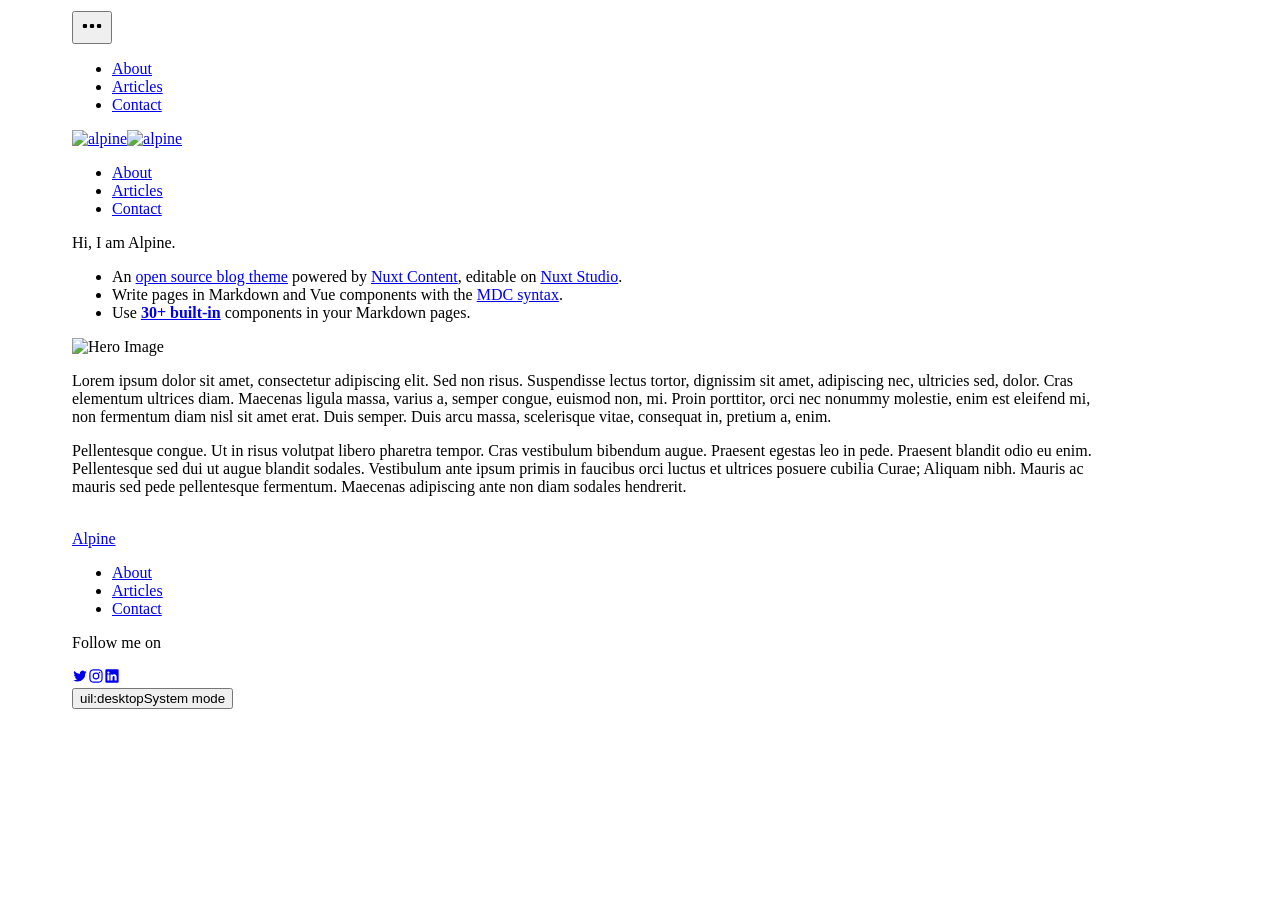
==== index.html @ 595b664c "Deploying to gh-pages from @ NYT92/nyt92-blog@f81ff44492c9b0be1304a01fb193e4f6da4c3425 🚀" ====
<!DOCTYPE html>
<html lang="en">
<head><meta charset="utf-8">
<title>Alpine</title>
<meta name="viewport" content="width=device-width, initial-scale=1">
<meta name="twitter:card" content="summary_large_image">
<meta property="og:image" content="/social-card-preview.png">
<meta property="og:image:width" content="400">
<meta property="og:image:height" content="300">
<meta property="og:image:alt" content="An image showcasing my project.">
<meta property="og:title" content="Alpine">
<meta name="description" content="An open source blog theme powered by Nuxt.">
<meta property="og:description" content="An open source blog theme powered by Nuxt."><link rel="preload" as="fetch" crossorigin="anonymous" href="/_payload.json"><style id="pinceau-theme">@media { :root {--pinceau-mq: initial; --alpine-readableLine: 68ch;--alpine-backdrop-backgroundColor: #f4f4f5b3;--prose-code-inline-padding: 0.2rem 0.375rem 0.2rem 0.375rem;--prose-code-block-backdropFilter: contrast(1);--prose-code-block-border-style: solid;--prose-code-block-border-width: 1px;--prose-tbody-tr-borderBottom-style: dashed;--prose-tbody-tr-borderBottom-width: 1px;--prose-th-textAlign: inherit;--prose-thead-borderBottom-style: solid;--prose-thead-borderBottom-width: 1px;--prose-thead-border-style: solid;--prose-thead-border-width: 0px;--prose-table-textAlign: start;--prose-hr-width: 1px;--prose-hr-style: solid;--prose-li-listStylePosition: outside;--prose-ol-li-markerColor: currentColor;--prose-ol-paddingInlineStart: 21px;--prose-ol-listStyleType: decimal;--prose-ul-li-markerColor: currentColor;--prose-ul-paddingInlineStart: 21px;--prose-ul-listStyleType: disc;--prose-blockquote-border-style: solid;--prose-blockquote-border-width: 4px;--prose-blockquote-quotes: '201C' '201D' '2018' '2019';--prose-blockquote-paddingInlineStart: 24px;--prose-a-code-color-hover: currentColor;--prose-a-code-color-static: currentColor;--prose-a-hasCode-borderBottom: none;--prose-a-border-distance: 2px;--prose-a-border-color-hover: currentColor;--prose-a-border-color-static: currentColor;--prose-a-border-style-hover: solid;--prose-a-border-style-static: dashed;--prose-a-border-width: 1px;--prose-a-color-static: inherit;--prose-a-textDecoration: none;--prose-h6-margin: 3rem 0 2rem;--prose-h5-margin: 3rem 0 2rem;--prose-h4-margin: 3rem 0 2rem;--prose-h3-margin: 3rem 0 2rem;--prose-h2-margin: 3rem 0 2rem;--prose-h1-margin: 0 0 2rem;--prose-p-fontSize: 18px;--typography-lead-loose: 2;--typography-lead-relaxed: 1.625;--typography-lead-normal: 1.5;--typography-lead-snug: 1.375;--typography-lead-tight: 1.25;--typography-lead-none: 1;--typography-lead-10: 2.5rem;--typography-lead-9: 2.25rem;--typography-lead-8: 2rem;--typography-lead-7: 1.75rem;--typography-lead-6: 1.5rem;--typography-lead-5: 1.25rem;--typography-lead-4: 1rem;--typography-lead-3: .75rem;--typography-lead-2: .5rem;--typography-lead-1: .025rem;--typography-fontWeight-black: 900;--typography-fontWeight-extrabold: 800;--typography-fontWeight-bold: 700;--typography-fontWeight-semibold: 600;--typography-fontWeight-medium: 500;--typography-fontWeight-normal: 400;--typography-fontWeight-light: 300;--typography-fontWeight-extralight: 200;--typography-fontWeight-thin: 100;--typography-fontSize-9xl: 128px;--typography-fontSize-8xl: 96px;--typography-fontSize-7xl: 72px;--typography-fontSize-6xl: 60px;--typography-fontSize-5xl: 48px;--typography-fontSize-4xl: 36px;--typography-fontSize-3xl: 30px;--typography-fontSize-2xl: 24px;--typography-fontSize-xl: 20px;--typography-fontSize-lg: 18px;--typography-fontSize-base: 16px;--typography-fontSize-sm: 14px;--typography-fontSize-xs: 12px;--typography-letterSpacing-wide: 0.025em;--typography-letterSpacing-tight: -0.025em;--typography-verticalMargin-base: 24px;--typography-verticalMargin-sm: 16px;--elements-border-secondary-hover: [object Object];--elements-backdrop-background: #fffc;--elements-backdrop-filter: saturate(200%) blur(20px);--elements-container-maxWidth: 64rem;--lead-loose: 2;--lead-relaxed: 1.625;--lead-normal: 1.5;--lead-snug: 1.375;--lead-tight: 1.25;--lead-none: 1;--lead-10: 2.5rem;--lead-9: 2.25rem;--lead-8: 2rem;--lead-7: 1.75rem;--lead-6: 1.5rem;--lead-5: 1.25rem;--lead-4: 1rem;--lead-3: .75rem;--lead-2: .5rem;--lead-1: .025rem;--letterSpacing-widest: 0.1em;--letterSpacing-wider: 0.05em;--letterSpacing-wide: 0.025em;--letterSpacing-normal: 0em;--letterSpacing-tight: -0.025em;--letterSpacing-tighter: -0.05em;--fontSize-9xl: 8rem;--fontSize-8xl: 6rem;--fontSize-7xl: 4.5rem;--fontSize-6xl: 3.75rem;--fontSize-5xl: 3rem;--fontSize-4xl: 2.25rem;--fontSize-3xl: 1.875rem;--fontSize-2xl: 1.5rem;--fontSize-xl: 1.25rem;--fontSize-lg: 1.125rem;--fontSize-base: 1rem;--fontSize-sm: 0.875rem;--fontSize-xs: 0.75rem;--fontWeight-black: 900;--fontWeight-extrabold: 800;--fontWeight-bold: 700;--fontWeight-semibold: 600;--fontWeight-medium: 500;--fontWeight-normal: 400;--fontWeight-light: 300;--fontWeight-extralight: 200;--fontWeight-thin: 100;--font-mono: ui-monospace, SFMono-Regular, Menlo, Monaco, Consolas, Liberation Mono, Courier New, monospace;--font-serif: ui-serif, Georgia, Cambria, Times New Roman, Times, serif;--font-sans: ui-sans-serif, system-ui, -apple-system, BlinkMacSystemFont, Segoe UI, Roboto, Helvetica Neue, Arial, Noto Sans, sans-serif, Apple Color Emoji, Segoe UI Emoji, Segoe UI Symbol, Noto Color Emoji;--opacity-total: 1;--opacity-high: 0.8;--opacity-medium: 0.5;--opacity-soft: 0.3;--opacity-light: 0.15;--opacity-bright: 0.1;--opacity-noOpacity: 0;--borderWidth-lg: 3px;--borderWidth-md: 2px;--borderWidth-sm: 1px;--borderWidth-noBorder: 0;--space-rem-875: 0.875rem;--space-rem-625: 0.625rem;--space-rem-375: 0.375rem;--space-rem-125: 0.125rem;--space-px: 1px;--space-128: 32rem;--space-96: 24rem;--space-80: 20rem;--space-72: 18rem;--space-64: 16rem;--space-60: 15rem;--space-56: 14rem;--space-52: 13rem;--space-48: 12rem;--space-44: 11rem;--space-40: 10rem;--space-36: 9rem;--space-32: 8rem;--space-28: 7rem;--space-24: 6rem;--space-20: 5rem;--space-16: 4rem;--space-14: 3.5rem;--space-12: 3rem;--space-11: 2.75rem;--space-10: 2.5rem;--space-9: 2.25rem;--space-8: 2rem;--space-7: 1.75rem;--space-6: 1.5rem;--space-5: 1.25rem;--space-4: 1rem;--space-3: 0.75rem;--space-2: 0.5rem;--space-1: 0.25rem;--space-0: 0px;--size-full: 100%;--size-7xl: 80rem;--size-6xl: 72rem;--size-5xl: 64rem;--size-4xl: 56rem;--size-3xl: 48rem;--size-2xl: 42rem;--size-xl: 36rem;--size-lg: 32rem;--size-md: 28rem;--size-sm: 24rem;--size-xs: 20rem;--size-200: 200px;--size-104: 104px;--size-80: 80px;--size-64: 64px;--size-56: 56px;--size-48: 48px;--size-40: 40px;--size-32: 32px;--size-24: 24px;--size-20: 20px;--size-16: 16px;--size-12: 12px;--size-8: 8px;--size-6: 6px;--size-4: 4px;--size-2: 2px;--size-0: 0px;--radii-full: 9999px;--radii-3xl: 1.75rem;--radii-2xl: 1.5rem;--radii-xl: 1rem;--radii-lg: 0.75rem;--radii-md: 0.5rem;--radii-sm: 0.375rem;--radii-xs: 0.25rem;--radii-2xs: 0.125rem;--radii-none: 0px;--shadow-none: 0px 0px 0px 0px transparent;--shadow-lg: 0px 10px 15px -3px #000000, 0px 4px 6px -4px #000000;--shadow-md: 0px 4px 6px -1px #000000, 0px 2px 4px -2px #000000;--shadow-sm: 0px 1px 3px 0px #000000, 0px 1px 2px -1px #000000;--shadow-xs: 0px 1px 2px 0px #000000;--height-screen: 100vh;--width-screen: 100vw;--color-primary-900: #002e38;--color-primary-800: #005c70;--color-primary-700: #008aa9;--color-primary-600: #00b9e1;--color-primary-500: #1ad6ff;--color-primary-400: #40ddff;--color-primary-300: #66e4ff;--color-primary-200: #8deaff;--color-primary-100: #b3f1ff;--color-primary-50: #d9f8ff;--color-ruby-900: #380011;--color-ruby-800: #700021;--color-ruby-700: #a90032;--color-ruby-600: #e10043;--color-ruby-500: #ff1a5e;--color-ruby-400: #ff4079;--color-ruby-300: #ff6694;--color-ruby-200: #ff8dae;--color-ruby-100: #ffb3c9;--color-ruby-50: #ffd9e4;--color-pink-900: #380025;--color-pink-800: #70004b;--color-pink-700: #a90070;--color-pink-600: #e10095;--color-pink-500: #ff1ab2;--color-pink-400: #ff40bf;--color-pink-300: #ff66cc;--color-pink-200: #ff8dd8;--color-pink-100: #ffb3e5;--color-pink-50: #ffd9f2;--color-purple-900: #190038;--color-purple-800: #330070;--color-purple-700: #4c00a9;--color-purple-600: #6500e1;--color-purple-500: #811aff;--color-purple-400: #9640ff;--color-purple-300: #ab66ff;--color-purple-200: #c08dff;--color-purple-100: #d5b3ff;--color-purple-50: #ead9ff;--color-royalblue-900: #0b0531;--color-royalblue-800: #160a62;--color-royalblue-700: #211093;--color-royalblue-600: #2c15c4;--color-royalblue-500: #4127e8;--color-royalblue-400: #614bec;--color-royalblue-300: #806ff0;--color-royalblue-200: #a093f3;--color-royalblue-100: #c0b7f7;--color-royalblue-50: #dfdbfb;--color-indigoblue-900: #001238;--color-indigoblue-800: #002370;--color-indigoblue-700: #0035a9;--color-indigoblue-600: #0047e1;--color-indigoblue-500: #1a62ff;--color-indigoblue-400: #407cff;--color-indigoblue-300: #6696ff;--color-indigoblue-200: #8db0ff;--color-indigoblue-100: #b3cbff;--color-indigoblue-50: #d9e5ff;--color-blue-900: #002438;--color-blue-800: #004870;--color-blue-700: #006ca9;--color-blue-600: #0090e1;--color-blue-500: #1aadff;--color-blue-400: #40bbff;--color-blue-300: #66c8ff;--color-blue-200: #8dd6ff;--color-blue-100: #b3e4ff;--color-blue-50: #d9f1ff;--color-lightblue-900: #002e38;--color-lightblue-800: #005c70;--color-lightblue-700: #008aa9;--color-lightblue-600: #00b9e1;--color-lightblue-500: #1ad6ff;--color-lightblue-400: #40ddff;--color-lightblue-300: #66e4ff;--color-lightblue-200: #8deaff;--color-lightblue-100: #b3f1ff;--color-lightblue-50: #d9f8ff;--color-teal-900: #062a28;--color-teal-800: #0b544f;--color-teal-700: #117d77;--color-teal-600: #16a79e;--color-teal-500: #1cd1c6;--color-teal-400: #36e4da;--color-teal-300: #5fe9e1;--color-teal-200: #87efe9;--color-teal-100: #aff4f0;--color-teal-50: #d7faf8;--color-pear-900: #2a2b09;--color-pear-800: #545512;--color-pear-700: #7e801b;--color-pear-600: #a8aa24;--color-pear-500: #d0d32f;--color-pear-400: #d8da52;--color-pear-300: #e0e274;--color-pear-200: #e8e997;--color-pear-100: #eff0ba;--color-pear-50: #f7f8dc;--color-red-900: #380300;--color-red-800: #700700;--color-red-700: #a90a00;--color-red-600: #e10e00;--color-red-500: #ff281a;--color-red-400: #ff4c40;--color-red-300: #ff7066;--color-red-200: #ff948d;--color-red-100: #ffb7b3;--color-red-50: #ffdbd9;--color-orange-900: #381800;--color-orange-800: #702f00;--color-orange-700: #a94700;--color-orange-600: #e15e00;--color-orange-500: #ff7a1a;--color-orange-400: #ff9040;--color-orange-300: #ffa666;--color-orange-200: #ffbd8d;--color-orange-100: #ffd3b3;--color-orange-50: #ffe9d9;--color-yellow-900: #362b03;--color-yellow-800: #6d5605;--color-yellow-700: #a38108;--color-yellow-600: #daac0a;--color-yellow-500: #f5c828;--color-yellow-400: #f7d14c;--color-yellow-300: #f8da70;--color-yellow-200: #fae393;--color-yellow-100: #fcedb7;--color-yellow-50: #fdf6db;--color-green-900: #003f25;--color-green-800: #005e38;--color-green-700: #007e4a;--color-green-600: #009d5d;--color-green-500: #00bd6f;--color-green-400: #00dc82;--color-green-300: #30ffaa;--color-green-200: #83ffcc;--color-green-100: #acffdd;--color-green-50: #d6ffee;--color-gray-900: #18181B;--color-gray-800: #27272A;--color-gray-700: #3f3f46;--color-gray-600: #52525B;--color-gray-500: #71717A;--color-gray-400: #a1a1aa;--color-gray-300: #D4d4d8;--color-gray-200: #e4e4e7;--color-gray-100: #f4f4f5;--color-gray-50: #fafafa;--color-black: #0c0c0d;--color-white: #FFFFFF;--media-portrait: only screen and (orientation: portrait);--media-landscape: only screen and (orientation: landscape);--media-rm: (prefers-reduced-motion: reduce);--media-2xl: (min-width: 1536px);--media-xl: (min-width: 1280px);--media-lg: (min-width: 1024px);--media-md: (min-width: 768px);--media-sm: (min-width: 640px);--media-xs: (min-width: 475px);--alpine-body-color: var(--color-gray-800);--alpine-body-backgroundColor: var(--color-white);--prose-code-inline-fontWeight: var(--typography-fontWeight-normal);--prose-code-inline-fontSize: var(--typography-fontSize-sm);--prose-code-inline-borderRadius: var(--radii-xs);--prose-code-block-pre-padding: var(--typography-verticalMargin-sm);--prose-code-block-margin: var(--typography-verticalMargin-base) 0;--prose-code-block-fontSize: var(--typography-fontSize-sm);--prose-tbody-code-inline-fontSize: var(--typography-fontSize-sm);--prose-tbody-td-padding: var(--typography-verticalMargin-sm);--prose-th-fontWeight: var(--typography-fontWeight-semibold);--prose-th-padding: 0 var(--typography-verticalMargin-sm) var(--typography-verticalMargin-sm) var(--typography-verticalMargin-sm);--prose-table-lineHeight: var(--typography-lead-6);--prose-table-fontSize: var(--typography-fontSize-sm);--prose-table-margin: var(--typography-verticalMargin-base) 0;--prose-hr-margin: var(--typography-verticalMargin-base) 0;--prose-li-margin: var(--typography-verticalMargin-sm) 0;--prose-ol-margin: var(--typography-verticalMargin-base) 0;--prose-ul-margin: var(--typography-verticalMargin-base) 0;--prose-blockquote-margin: var(--typography-verticalMargin-base) 0;--prose-a-code-border-style: var(--prose-a-border-style-static);--prose-a-code-border-width: var(--prose-a-border-width);--prose-a-fontWeight: var(--typography-fontWeight-medium);--prose-img-margin: var(--typography-verticalMargin-base) 0;--prose-strong-fontWeight: var(--typography-fontWeight-semibold);--prose-h6-iconSize: var(--typography-fontSize-base);--prose-h6-fontWeight: var(--typography-fontWeight-semibold);--prose-h6-lineHeight: var(--typography-lead-normal);--prose-h6-fontSize: var(--typography-fontSize-lg);--prose-h5-iconSize: var(--typography-fontSize-lg);--prose-h5-fontWeight: var(--typography-fontWeight-semibold);--prose-h5-lineHeight: var(--typography-lead-snug);--prose-h5-fontSize: var(--typography-fontSize-xl);--prose-h4-iconSize: var(--typography-fontSize-lg);--prose-h4-letterSpacing: var(--typography-letterSpacing-tight);--prose-h4-fontWeight: var(--typography-fontWeight-semibold);--prose-h4-lineHeight: var(--typography-lead-snug);--prose-h4-fontSize: var(--typography-fontSize-2xl);--prose-h3-iconSize: var(--typography-fontSize-xl);--prose-h3-letterSpacing: var(--typography-letterSpacing-tight);--prose-h3-fontWeight: var(--typography-fontWeight-semibold);--prose-h3-lineHeight: var(--typography-lead-snug);--prose-h3-fontSize: var(--typography-fontSize-3xl);--prose-h2-iconSize: var(--typography-fontSize-2xl);--prose-h2-letterSpacing: var(--typography-letterSpacing-tight);--prose-h2-fontWeight: var(--typography-fontWeight-semibold);--prose-h2-lineHeight: var(--typography-lead-tight);--prose-h2-fontSize: var(--typography-fontSize-4xl);--prose-h1-iconSize: var(--typography-fontSize-3xl);--prose-h1-letterSpacing: var(--typography-letterSpacing-tight);--prose-h1-fontWeight: var(--typography-fontWeight-bold);--prose-h1-lineHeight: var(--typography-lead-tight);--prose-h1-fontSize: var(--typography-fontSize-5xl);--prose-p-br-margin: var(--typography-verticalMargin-base) 0 0 0;--prose-p-margin: var(--typography-verticalMargin-base) 0;--prose-p-lineHeight: var(--typography-lead-normal);--typography-color-primary-900: var(--color-primary-900);--typography-color-primary-800: var(--color-primary-800);--typography-color-primary-700: var(--color-primary-700);--typography-color-primary-600: var(--color-primary-600);--typography-color-primary-500: var(--color-primary-500);--typography-color-primary-400: var(--color-primary-400);--typography-color-primary-300: var(--color-primary-300);--typography-color-primary-200: var(--color-primary-200);--typography-color-primary-100: var(--color-primary-100);--typography-color-primary-50: var(--color-primary-50);--typography-font-code: var(--font-mono);--typography-font-body: var(--font-sans);--typography-font-display: var(--font-sans);--typography-body-backgroundColor: var(--color-white);--typography-body-color: var(--color-black);--elements-state-danger-borderColor-secondary: var(--color-red-200);--elements-state-danger-borderColor-primary: var(--color-red-100);--elements-state-danger-backgroundColor-secondary: var(--color-red-100);--elements-state-danger-backgroundColor-primary: var(--color-red-50);--elements-state-danger-color-secondary: var(--color-red-600);--elements-state-danger-color-primary: var(--color-red-500);--elements-state-warning-borderColor-secondary: var(--color-yellow-200);--elements-state-warning-borderColor-primary: var(--color-yellow-100);--elements-state-warning-backgroundColor-secondary: var(--color-yellow-100);--elements-state-warning-backgroundColor-primary: var(--color-yellow-50);--elements-state-warning-color-secondary: var(--color-yellow-700);--elements-state-warning-color-primary: var(--color-yellow-600);--elements-state-success-borderColor-secondary: var(--color-green-200);--elements-state-success-borderColor-primary: var(--color-green-100);--elements-state-success-backgroundColor-secondary: var(--color-green-100);--elements-state-success-backgroundColor-primary: var(--color-green-50);--elements-state-success-color-secondary: var(--color-green-600);--elements-state-success-color-primary: var(--color-green-500);--elements-state-info-borderColor-secondary: var(--color-blue-200);--elements-state-info-borderColor-primary: var(--color-blue-100);--elements-state-info-backgroundColor-secondary: var(--color-blue-100);--elements-state-info-backgroundColor-primary: var(--color-blue-50);--elements-state-info-color-secondary: var(--color-blue-600);--elements-state-info-color-primary: var(--color-blue-500);--elements-state-primary-borderColor-secondary: var(--color-primary-200);--elements-state-primary-borderColor-primary: var(--color-primary-100);--elements-state-primary-backgroundColor-secondary: var(--color-primary-100);--elements-state-primary-backgroundColor-primary: var(--color-primary-50);--elements-state-primary-color-secondary: var(--color-primary-700);--elements-state-primary-color-primary: var(--color-primary-600);--elements-surface-secondary-backgroundColor: var(--color-gray-200);--elements-surface-primary-backgroundColor: var(--color-gray-100);--elements-surface-background-base: var(--color-gray-100);--elements-border-secondary-static: var(--color-gray-200);--elements-border-primary-hover: var(--color-gray-200);--elements-border-primary-static: var(--color-gray-100);--elements-container-padding-md: var(--space-16);--elements-container-padding-sm: var(--space-12);--elements-container-padding-xs: var(--space-8);--elements-container-padding-mobile: var(--space-6);--elements-text-secondary-color-hover: var(--color-gray-700);--elements-text-secondary-color-static: var(--color-gray-500);--elements-text-primary-color-static: var(--color-gray-900);--text-6xl-lineHeight: var(--lead-none);--text-6xl-fontSize: var(--fontSize-6xl);--text-5xl-lineHeight: var(--lead-none);--text-5xl-fontSize: var(--fontSize-5xl);--text-4xl-lineHeight: var(--lead-10);--text-4xl-fontSize: var(--fontSize-4xl);--text-3xl-lineHeight: var(--lead-9);--text-3xl-fontSize: var(--fontSize-3xl);--text-2xl-lineHeight: var(--lead-8);--text-2xl-fontSize: var(--fontSize-2xl);--text-xl-lineHeight: var(--lead-7);--text-xl-fontSize: var(--fontSize-xl);--text-lg-lineHeight: var(--lead-7);--text-lg-fontSize: var(--fontSize-lg);--text-base-lineHeight: var(--lead-6);--text-base-fontSize: var(--fontSize-base);--text-sm-lineHeight: var(--lead-5);--text-sm-fontSize: var(--fontSize-sm);--text-xs-lineHeight: var(--lead-4);--text-xs-fontSize: var(--fontSize-xs);--shadow-2xl: 0px 25px 50px -12px var(--color-gray-900);--shadow-xl: 0px 20px 25px -5px var(--color-gray-400), 0px 8px 10px -6px #000000;--color-secondary-900: var(--color-gray-900);--color-secondary-800: var(--color-gray-800);--color-secondary-700: var(--color-gray-700);--color-secondary-600: var(--color-gray-600);--color-secondary-500: var(--color-gray-500);--color-secondary-400: var(--color-gray-400);--color-secondary-300: var(--color-gray-300);--color-secondary-200: var(--color-gray-200);--color-secondary-100: var(--color-gray-100);--color-secondary-50: var(--color-gray-50);--prose-a-code-background-hover: var(--typography-color-primary-50);--prose-a-code-border-color-hover: var(--typography-color-primary-500);--prose-a-color-hover: var(--typography-color-primary-500);--typography-color-secondary-900: var(--color-secondary-900);--typography-color-secondary-800: var(--color-secondary-800);--typography-color-secondary-700: var(--color-secondary-700);--typography-color-secondary-600: var(--color-secondary-600);--typography-color-secondary-500: var(--color-secondary-500);--typography-color-secondary-400: var(--color-secondary-400);--typography-color-secondary-300: var(--color-secondary-300);--typography-color-secondary-200: var(--color-secondary-200);--typography-color-secondary-100: var(--color-secondary-100);--typography-color-secondary-50: var(--color-secondary-50);--prose-code-inline-backgroundColor: var(--typography-color-secondary-100);--prose-code-inline-color: var(--typography-color-secondary-700);--prose-code-block-backgroundColor: var(--typography-color-secondary-100);--prose-code-block-color: var(--typography-color-secondary-700);--prose-code-block-border-color: var(--typography-color-secondary-200);--prose-tbody-tr-borderBottom-color: var(--typography-color-secondary-200);--prose-th-color: var(--typography-color-secondary-600);--prose-thead-borderBottom-color: var(--typography-color-secondary-200);--prose-thead-border-color: var(--typography-color-secondary-300);--prose-hr-color: var(--typography-color-secondary-200);--prose-blockquote-border-color: var(--typography-color-secondary-200);--prose-blockquote-color: var(--typography-color-secondary-500);--prose-a-code-border-color-static: var(--typography-color-secondary-400); } }@media { :root.dark {--pinceau-mq: dark; --alpine-backdrop-backgroundColor: #18181bb3;--prose-code-block-backdropFilter: contrast(1);--prose-ol-li-markerColor: currentColor;--prose-ul-li-markerColor: currentColor;--prose-a-code-color-hover: currentColor;--prose-a-code-color-static: currentColor;--prose-a-border-color-hover: currentColor;--prose-a-border-color-static: currentColor;--prose-a-color-static: inherit;--elements-backdrop-background: #0c0d0ccc;--alpine-body-color: var(--color-gray-200);--alpine-body-backgroundColor: var(--color-black);--typography-body-backgroundColor: var(--color-black);--typography-body-color: var(--color-white);--elements-state-danger-borderColor-secondary: var(--color-red-700);--elements-state-danger-borderColor-primary: var(--color-red-800);--elements-state-danger-backgroundColor-secondary: var(--color-red-800);--elements-state-danger-backgroundColor-primary: var(--color-red-900);--elements-state-danger-color-secondary: var(--color-red-200);--elements-state-danger-color-primary: var(--color-red-300);--elements-state-warning-borderColor-secondary: var(--color-yellow-700);--elements-state-warning-borderColor-primary: var(--color-yellow-800);--elements-state-warning-backgroundColor-secondary: var(--color-yellow-800);--elements-state-warning-backgroundColor-primary: var(--color-yellow-900);--elements-state-warning-color-secondary: var(--color-yellow-200);--elements-state-warning-color-primary: var(--color-yellow-400);--elements-state-success-borderColor-secondary: var(--color-green-700);--elements-state-success-borderColor-primary: var(--color-green-800);--elements-state-success-backgroundColor-secondary: var(--color-green-800);--elements-state-success-backgroundColor-primary: var(--color-green-900);--elements-state-success-color-secondary: var(--color-green-200);--elements-state-success-color-primary: var(--color-green-400);--elements-state-info-borderColor-secondary: var(--color-blue-700);--elements-state-info-borderColor-primary: var(--color-blue-800);--elements-state-info-backgroundColor-secondary: var(--color-blue-800);--elements-state-info-backgroundColor-primary: var(--color-blue-900);--elements-state-info-color-secondary: var(--color-blue-200);--elements-state-info-color-primary: var(--color-blue-400);--elements-state-primary-borderColor-secondary: var(--color-primary-700);--elements-state-primary-borderColor-primary: var(--color-primary-800);--elements-state-primary-backgroundColor-secondary: var(--color-primary-800);--elements-state-primary-backgroundColor-primary: var(--color-primary-900);--elements-state-primary-color-secondary: var(--color-primary-200);--elements-state-primary-color-primary: var(--color-primary-400);--elements-surface-secondary-backgroundColor: var(--color-gray-800);--elements-surface-primary-backgroundColor: var(--color-gray-900);--elements-surface-background-base: var(--color-gray-900);--elements-border-secondary-static: var(--color-gray-800);--elements-border-primary-hover: var(--color-gray-800);--elements-border-primary-static: var(--color-gray-900);--elements-text-secondary-color-hover: var(--color-gray-200);--elements-text-secondary-color-static: var(--color-gray-400);--elements-text-primary-color-static: var(--color-gray-50);--prose-a-code-background-hover: var(--typography-color-primary-900);--prose-a-code-border-color-hover: var(--typography-color-primary-600);--prose-a-color-hover: var(--typography-color-primary-400);--prose-code-inline-backgroundColor: var(--typography-color-secondary-800);--prose-code-inline-color: var(--typography-color-secondary-200);--prose-code-block-backgroundColor: var(--typography-color-secondary-900);--prose-code-block-color: var(--typography-color-secondary-200);--prose-code-block-border-color: var(--typography-color-secondary-800);--prose-tbody-tr-borderBottom-color: var(--typography-color-secondary-800);--prose-th-color: var(--typography-color-secondary-400);--prose-thead-borderBottom-color: var(--typography-color-secondary-800);--prose-thead-border-color: var(--typography-color-secondary-600);--prose-hr-color: var(--typography-color-secondary-800);--prose-blockquote-border-color: var(--typography-color-secondary-700);--prose-blockquote-color: var(--typography-color-secondary-400);--prose-a-code-border-color-static: var(--typography-color-secondary-600); } }</style><style id="pinceau-runtime-hydratable">@media{.phy[--]{--puid:W8itiB-v;}.pv-jEZZXG{max-width:var(--elements-container-maxWidth);padding-left:var(--elements-container-padding-mobile);padding-right:var(--elements-container-padding-mobile);}@media (min-width: 475px){.pv-jEZZXG{padding-left:var(--elements-container-padding-xs);padding-right:var(--elements-container-padding-xs);}}@media (min-width: 640px){.pv-jEZZXG{padding-left:var(--elements-container-padding-sm);padding-right:var(--elements-container-padding-sm);}}@media (min-width: 768px){.pv-jEZZXG{padding-left:var(--elements-container-padding-md);padding-right:var(--elements-container-padding-md);}}} @media{.phy[--]{--puid:Tsmuzx-c;}.pc-Tsmuzx[data-v-44329c9f]{---6-li-cols:2;}} </style><link rel="modulepreload" as="script" crossorigin href="/_nuxt/entry.087acca2.js"><link rel="preload" as="style" href="/_nuxt/entry.2b709d1c.css"><link rel="modulepreload" as="script" crossorigin href="/_nuxt/NuxtImg.f93beaf5.js"><link rel="modulepreload" as="script" crossorigin href="/_nuxt/document-driven.d41f32f4.js"><link rel="modulepreload" as="script" crossorigin href="/_nuxt/DocumentDrivenEmpty.b164e265.js"><link rel="modulepreload" as="script" crossorigin href="/_nuxt/ContentRenderer.288f48d2.js"><link rel="modulepreload" as="script" crossorigin href="/_nuxt/ContentRendererMarkdown.8aadd7ac.js"><link rel="modulepreload" as="script" crossorigin href="/_nuxt/DocumentDrivenNotFound.c9d8acd5.js"><link rel="preload" as="style" href="/_nuxt/DocumentDrivenNotFound.aa939160.css"><link rel="modulepreload" as="script" crossorigin href="/_nuxt/default.3edde738.js"><link rel="modulepreload" as="script" crossorigin href="/_nuxt/Hero.7a0625b3.js"><link rel="preload" as="style" href="/_nuxt/Hero.40fe82b2.css"><link rel="modulepreload" as="script" crossorigin href="/_nuxt/ContentSlot.5071f92e.js"><link rel="modulepreload" as="script" crossorigin href="/_nuxt/ProseUl.d692030c.js"><link rel="preload" as="style" href="/_nuxt/ProseUl.0edd7272.css"><link rel="modulepreload" as="script" crossorigin href="/_nuxt/ProseLi.8dd91af7.js"><link rel="preload" as="style" href="/_nuxt/ProseLi.a0b5f8a8.css"><link rel="modulepreload" as="script" crossorigin href="/_nuxt/ProseA.49a6e621.js"><link rel="preload" as="style" href="/_nuxt/ProseA.baee409d.css"><link rel="modulepreload" as="script" crossorigin href="/_nuxt/ProseStrong.53a799e4.js"><link rel="preload" as="style" href="/_nuxt/ProseStrong.b01d4b3b.css"><link rel="modulepreload" as="script" crossorigin href="/_nuxt/ProseP.4b9d6e19.js"><link rel="preload" as="style" href="/_nuxt/ProseP.b99f89cd.css"><link rel="modulepreload" as="script" crossorigin href="/_nuxt/Gallery.ba845531.js"><link rel="preload" as="style" href="/_nuxt/Gallery.c50df0ef.css"><link rel="prefetch" as="style" href="/_nuxt/article.06aa1a19.css"><link rel="prefetch" as="script" crossorigin href="/_nuxt/article.9cc7c12f.js"><link rel="prefetch" as="script" crossorigin href="/_nuxt/date.824a539b.js"><link rel="prefetch" as="script" crossorigin href="/_nuxt/page.d63d601e.js"><link rel="prefetch" as="script" crossorigin href="/_nuxt/client-db.df5915a1.js"><link rel="prefetch" as="script" crossorigin href="/_nuxt/debug.daa4656d.js"><link rel="prefetch" as="style" href="/_nuxt/useStudio.a92b5f33.css"><link rel="prefetch" as="script" crossorigin href="/_nuxt/useStudio.a6c77cdc.js"><link rel="prefetch" as="script" crossorigin href="/_nuxt/asyncData.33a478d1.js"><link rel="prefetch" as="style" href="/_nuxt/error-404.7910d5ca.css"><link rel="prefetch" as="script" crossorigin href="/_nuxt/error-404.27f7be10.js"><link rel="prefetch" as="style" href="/_nuxt/error-500.1db01289.css"><link rel="prefetch" as="script" crossorigin href="/_nuxt/error-500.722c6f3b.js"><link rel="stylesheet" href="/_nuxt/entry.2b709d1c.css"><link rel="stylesheet" href="/_nuxt/DocumentDrivenNotFound.aa939160.css"><link rel="stylesheet" href="/_nuxt/Hero.40fe82b2.css"><link rel="stylesheet" href="/_nuxt/ProseUl.0edd7272.css"><link rel="stylesheet" href="/_nuxt/ProseLi.a0b5f8a8.css"><link rel="stylesheet" href="/_nuxt/ProseA.baee409d.css"><link rel="stylesheet" href="/_nuxt/ProseStrong.b01d4b3b.css"><link rel="stylesheet" href="/_nuxt/ProseP.b99f89cd.css"><link rel="stylesheet" href="/_nuxt/Gallery.c50df0ef.css"><script>"use strict";(()=>{const a=window,e=document.documentElement,m=["dark","light"],c=window.localStorage.getItem("nuxt-color-mode")||"system";let n=c==="system"?f():c;const l=e.getAttribute("data-color-mode-forced");l&&(n=l),i(n),a["__NUXT_COLOR_MODE__"]={preference:c,value:n,getColorScheme:f,addColorScheme:i,removeColorScheme:d};function i(o){const t=""+o+"",s="";e.classList?e.classList.add(t):e.className+=" "+t,s&&e.setAttribute("data-"+s,o)}function d(o){const t=""+o+"",s="";e.classList?e.classList.remove(t):e.className=e.className.replace(new RegExp(t,"g"),""),s&&e.removeAttribute("data-"+s)}function r(o){return a.matchMedia("(prefers-color-scheme"+o+")")}function f(){if(a.matchMedia&&r("").media!=="not all"){for(const o of m)if(r(":"+o).matches)return o}return"light"}})();
</script></head>
<body ><div id="__nuxt"><div class="container pv-jEZZXG pc-W8itiB app-layout" data-v-93c22c3b data-v-6d327d86><!--[--><div class="nuxt-progress" style="width:0%;height:3px;opacity:0;background-size:Infinity% auto;" data-v-93c22c3b></div><header class="right" data-v-93c22c3b data-v-ebfd1e7c><div class="menu" data-v-ebfd1e7c><button aria-label="Navigation Menu" data-v-ebfd1e7c><svg width="24" height="24" viewBox="0 0 68 68" fill="currentColor" xmlns="http://www.w3.org/2000/svg" data-v-ebfd1e7c><path d="M8 34C8 32.1362 8 31.2044 8.30448 30.4693C8.71046 29.4892 9.48915 28.7105 10.4693 28.3045C11.2044 28 12.1362 28 14 28C15.8638 28 16.7956 28 17.5307 28.3045C18.5108 28.7105 19.2895 29.4892 19.6955 30.4693C20 31.2044 20 32.1362 20 34C20 35.8638 20 36.7956 19.6955 37.5307C19.2895 38.5108 18.5108 39.2895 17.5307 39.6955C16.7956 40 15.8638 40 14 40C12.1362 40 11.2044 40 10.4693 39.6955C9.48915 39.2895 8.71046 38.5108 8.30448 37.5307C8 36.7956 8 35.8638 8 34Z" data-v-ebfd1e7c></path><path d="M28 34C28 32.1362 28 31.2044 28.3045 30.4693C28.7105 29.4892 29.4892 28.7105 30.4693 28.3045C31.2044 28 32.1362 28 34 28C35.8638 28 36.7956 28 37.5307 28.3045C38.5108 28.7105 39.2895 29.4892 39.6955 30.4693C40 31.2044 40 32.1362 40 34C40 35.8638 40 36.7956 39.6955 37.5307C39.2895 38.5108 38.5108 39.2895 37.5307 39.6955C36.7956 40 35.8638 40 34 40C32.1362 40 31.2044 40 30.4693 39.6955C29.4892 39.2895 28.7105 38.5108 28.3045 37.5307C28 36.7956 28 35.8638 28 34Z" data-v-ebfd1e7c></path><path d="M48 34C48 32.1362 48 31.2044 48.3045 30.4693C48.7105 29.4892 49.4892 28.7105 50.4693 28.3045C51.2044 28 52.1362 28 54 28C55.8638 28 56.7956 28 57.5307 28.3045C58.5108 28.7105 59.2895 29.4892 59.6955 30.4693C60 31.2044 60 32.1362 60 34C60 35.8638 60 36.7956 59.6955 37.5307C59.2895 38.5108 58.5108 39.2895 57.5307 39.6955C56.7956 40 55.8638 40 54 40C52.1362 40 51.2044 40 50.4693 39.6955C49.4892 39.2895 48.7105 38.5108 48.3045 37.5307C48 36.7956 48 35.8638 48 34Z" data-v-ebfd1e7c></path></svg></button></div><div class="overlay" data-v-ebfd1e7c><nav data-v-ebfd1e7c data-v-47e45ff0><ul data-v-47e45ff0><!--[--><li data-v-47e45ff0><a aria-current="page" href="/" class="router-link-active router-link-exact-active" data-v-47e45ff0><span class="underline-fx" data-v-47e45ff0></span> About</a></li><li data-v-47e45ff0><a href="/articles" class="" data-v-47e45ff0><span class="underline-fx" data-v-47e45ff0></span> Articles</a></li><li data-v-47e45ff0><a href="/contact" class="" data-v-47e45ff0><span class="underline-fx" data-v-47e45ff0></span> Contact</a></li><!--]--></ul></nav></div><div class="logo" data-v-ebfd1e7c><a aria-current="page" href="/" class="router-link-active router-link-exact-active" data-v-ebfd1e7c><img src="/logo-dark.svg" class="dark-img" alt="alpine" width="89" height="31" data-v-ebfd1e7c><img src="/logo.svg" class="light-img" alt="alpine" width="89" height="31" data-v-ebfd1e7c></a></div><div class="main-nav" data-v-ebfd1e7c><nav data-v-ebfd1e7c data-v-47e45ff0><ul data-v-47e45ff0><!--[--><li data-v-47e45ff0><a aria-current="page" href="/" class="router-link-active router-link-exact-active" data-v-47e45ff0><span class="underline-fx" data-v-47e45ff0></span> About</a></li><li data-v-47e45ff0><a href="/articles" class="" data-v-47e45ff0><span class="underline-fx" data-v-47e45ff0></span> Articles</a></li><li data-v-47e45ff0><a href="/contact" class="" data-v-47e45ff0><span class="underline-fx" data-v-47e45ff0></span> Contact</a></li><!--]--></ul></nav></div></header><!--[--><div class="document-driven-page"><main><!--[--><div><section class="hero" data-v-01e9d2f4><div class="layout" data-v-01e9d2f4><div class="content" data-v-01e9d2f4><div class="title" data-v-01e9d2f4><!--[-->Hi, I am Alpine.<!--]--></div><div class="description" data-v-01e9d2f4><!--[--><ul data-v-5feda7b5><!--[--><li data-v-996e086c><!--[-->An <a href="https://github.com/nuxt-themes/alpine" rel="nofollow" data-v-af1c0c3b><!--[-->open source blog theme<!--]--></a> powered by <a href="https://content.nuxtjs.org" rel="nofollow" data-v-af1c0c3b><!--[-->Nuxt Content<!--]--></a>, editable on <a href="https://nuxt.studio" rel="nofollow" data-v-af1c0c3b><!--[-->Nuxt Studio<!--]--></a>.<!--]--></li><li data-v-996e086c><!--[-->Write pages in Markdown and Vue components with the <a href="https://content.nuxtjs.org/guide/writing/mdc" rel="nofollow" data-v-af1c0c3b><!--[-->MDC syntax<!--]--></a>.<!--]--></li><li data-v-996e086c><!--[-->Use <a href="https://elements.nuxt.space" rel="nofollow" data-v-af1c0c3b><!--[--><strong data-v-9d7bd52e><!--[-->30+ built-in<!--]--></strong><!--]--></a> components in your Markdown pages.<!--]--></li><!--]--></ul><!--]--></div></div><img src="/alpine-0.webp" class="right" alt="Hero Image" width="16" height="9" data-v-01e9d2f4></div></section><p data-v-63bfa697><!--[-->Lorem ipsum dolor sit amet, consectetur adipiscing elit. Sed non risus. Suspendisse lectus tortor, dignissim sit amet, adipiscing nec, ultricies sed, dolor. Cras elementum ultrices diam. Maecenas ligula massa, varius a, semper congue, euismod non, mi. Proin porttitor, orci nec nonummy molestie, enim est eleifend mi, non fermentum diam nisl sit amet erat. Duis semper. Duis arcu massa, scelerisque vitae, consequat in, pretium a, enim.<!--]--></p><p data-v-63bfa697><!--[-->Pellentesque congue. Ut in risus volutpat libero pharetra tempor. Cras vestibulum bibendum augue. Praesent egestas leo in pede. Praesent blandit odio eu enim. Pellentesque sed dui ut augue blandit sodales. Vestibulum ante ipsum primis in faucibus orci luctus et ultrices posuere cubilia Curae; Aliquam nibh. Mauris ac mauris sed pede pellentesque fermentum. Maecenas adipiscing ante non diam sodales hendrerit.<!--]--></p><section class="gallery pc-Tsmuzx" data-v-44329c9f><div class="layout" data-v-44329c9f><!--[--><img src="/alpine-0.webp" width="16" height="9" data-v-44329c9f><img src="/alpine-1.webp" width="16" height="9" data-v-44329c9f><img src="/alpine-2.webp" width="16" height="9" data-v-44329c9f><!--]--></div></section></div><!--]--></main></div><!--]--><footer class="center" data-v-93c22c3b data-v-d63b5c07><a href="https://www.github.com/nuxt-themes/alpine" rel="noopener noreferrer" class="credits" data-v-d63b5c07>Alpine</a><div class="navigation" data-v-d63b5c07><nav data-v-d63b5c07 data-v-47e45ff0><ul data-v-47e45ff0><!--[--><li data-v-47e45ff0><a aria-current="page" href="/" class="router-link-active router-link-exact-active" data-v-47e45ff0><span class="underline-fx" data-v-47e45ff0></span> About</a></li><li data-v-47e45ff0><a href="/articles" class="" data-v-47e45ff0><span class="underline-fx" data-v-47e45ff0></span> Articles</a></li><li data-v-47e45ff0><a href="/contact" class="" data-v-47e45ff0><span class="underline-fx" data-v-47e45ff0></span> Contact</a></li><!--]--></ul></nav></div><p class="message" data-v-d63b5c07>Follow me on</p><div class="icons" data-v-d63b5c07><div class="social" data-v-d63b5c07><!--[--><a href="https://twitter.com/nuxtlabs" rel="noopener noreferrer" target="_blank" title="nuxtlabs" aria-label="nuxtlabs" data-v-ddf2f94a><svg xmlns="http://www.w3.org/2000/svg" xmlns:xlink="http://www.w3.org/1999/xlink" aria-hidden="true" role="img" class="icon" data-v-ddf2f94a style="" width="1em" height="1em" viewBox="0 0 24 24" data-v-121c6e7d><path fill="currentColor" d="M22 5.8a8.49 8.49 0 0 1-2.36.64a4.13 4.13 0 0 0 1.81-2.27a8.21 8.21 0 0 1-2.61 1a4.1 4.1 0 0 0-7 3.74a11.64 11.64 0 0 1-8.45-4.29a4.16 4.16 0 0 0-.55 2.07a4.09 4.09 0 0 0 1.82 3.41a4.05 4.05 0 0 1-1.86-.51v.05a4.1 4.1 0 0 0 3.3 4a3.93 3.93 0 0 1-1.1.17a4.9 4.9 0 0 1-.77-.07a4.11 4.11 0 0 0 3.83 2.84A8.22 8.22 0 0 1 3 18.34a7.93 7.93 0 0 1-1-.06a11.57 11.57 0 0 0 6.29 1.85A11.59 11.59 0 0 0 20 8.45v-.53a8.43 8.43 0 0 0 2-2.12Z"/></svg></a><a href="https://instagram.com/atinuxt" rel="noopener noreferrer" target="_blank" title="atinuxt" aria-label="atinuxt" data-v-ddf2f94a><svg xmlns="http://www.w3.org/2000/svg" xmlns:xlink="http://www.w3.org/1999/xlink" aria-hidden="true" role="img" class="icon" data-v-ddf2f94a style="" width="1em" height="1em" viewBox="0 0 24 24" data-v-121c6e7d><path fill="currentColor" d="M17.34 5.46a1.2 1.2 0 1 0 1.2 1.2a1.2 1.2 0 0 0-1.2-1.2Zm4.6 2.42a7.59 7.59 0 0 0-.46-2.43a4.94 4.94 0 0 0-1.16-1.77a4.7 4.7 0 0 0-1.77-1.15a7.3 7.3 0 0 0-2.43-.47C15.06 2 14.72 2 12 2s-3.06 0-4.12.06a7.3 7.3 0 0 0-2.43.47a4.78 4.78 0 0 0-1.77 1.15a4.7 4.7 0 0 0-1.15 1.77a7.3 7.3 0 0 0-.47 2.43C2 8.94 2 9.28 2 12s0 3.06.06 4.12a7.3 7.3 0 0 0 .47 2.43a4.7 4.7 0 0 0 1.15 1.77a4.78 4.78 0 0 0 1.77 1.15a7.3 7.3 0 0 0 2.43.47C8.94 22 9.28 22 12 22s3.06 0 4.12-.06a7.3 7.3 0 0 0 2.43-.47a4.7 4.7 0 0 0 1.77-1.15a4.85 4.85 0 0 0 1.16-1.77a7.59 7.59 0 0 0 .46-2.43c0-1.06.06-1.4.06-4.12s0-3.06-.06-4.12ZM20.14 16a5.61 5.61 0 0 1-.34 1.86a3.06 3.06 0 0 1-.75 1.15a3.19 3.19 0 0 1-1.15.75a5.61 5.61 0 0 1-1.86.34c-1 .05-1.37.06-4 .06s-3 0-4-.06a5.73 5.73 0 0 1-1.94-.3a3.27 3.27 0 0 1-1.1-.75a3 3 0 0 1-.74-1.15a5.54 5.54 0 0 1-.4-1.9c0-1-.06-1.37-.06-4s0-3 .06-4a5.54 5.54 0 0 1 .35-1.9A3 3 0 0 1 5 5a3.14 3.14 0 0 1 1.1-.8A5.73 5.73 0 0 1 8 3.86c1 0 1.37-.06 4-.06s3 0 4 .06a5.61 5.61 0 0 1 1.86.34a3.06 3.06 0 0 1 1.19.8a3.06 3.06 0 0 1 .75 1.1a5.61 5.61 0 0 1 .34 1.9c.05 1 .06 1.37.06 4s-.01 3-.06 4ZM12 6.87A5.13 5.13 0 1 0 17.14 12A5.12 5.12 0 0 0 12 6.87Zm0 8.46A3.33 3.33 0 1 1 15.33 12A3.33 3.33 0 0 1 12 15.33Z"/></svg></a><a href="https://www.linkedin.com/company/nuxtlabs" rel="noopener noreferrer" target="_blank" title="LinkedIn" aria-label="LinkedIn" data-v-ddf2f94a><svg xmlns="http://www.w3.org/2000/svg" xmlns:xlink="http://www.w3.org/1999/xlink" aria-hidden="true" role="img" class="icon" data-v-ddf2f94a style="" width="1em" height="1em" viewBox="0 0 24 24" data-v-121c6e7d><path fill="currentColor" d="M20.47 2H3.53a1.45 1.45 0 0 0-1.47 1.43v17.14A1.45 1.45 0 0 0 3.53 22h16.94a1.45 1.45 0 0 0 1.47-1.43V3.43A1.45 1.45 0 0 0 20.47 2ZM8.09 18.74h-3v-9h3ZM6.59 8.48a1.56 1.56 0 1 1 0-3.12a1.57 1.57 0 1 1 0 3.12Zm12.32 10.26h-3v-4.83c0-1.21-.43-2-1.52-2A1.65 1.65 0 0 0 12.85 13a2 2 0 0 0-.1.73v5h-3v-9h3V11a3 3 0 0 1 2.71-1.5c2 0 3.45 1.29 3.45 4.06Z"/></svg></a><!--]--></div><div class="color-mode-switch" data-v-d63b5c07><button aria-label="Color Mode" data-v-d63b5c07 data-v-693a1e33><span data-v-693a1e33></span></button></div></div></footer><!--]--></div></div><script type="application/json" id="__NUXT_DATA__" data-ssr="true" data-src="/_payload.json">[{"state":1,"_errors":176,"serverRendered":146,"path":7,"prerenderedAt":-1},["Reactive",2],{"$sdd-pages":3,"$sdd-surrounds":131,"$sdd-globals":142,"$scolor-mode":144,"$sdd-navigation":147,"$sicons":167},["ShallowRef",4],["ShallowReactive",5],{"/":6},{"_path":7,"_dir":8,"_draft":9,"_partial":9,"_locale":8,"_empty":9,"title":10,"description":11,"layout":12,"head":13,"body":15,"_type":126,"_id":127,"_source":128,"_file":129,"_extension":130},"/","",false,"About","An open source blog theme powered by Nuxt.","default",{"title":14},"Alpine",{"type":16,"children":17,"toc":123},"root",[18,108,113,118],{"type":19,"tag":20,"props":21,"children":23},"element","hero",{"image":22},"/alpine-0.webp",[24,35],{"type":19,"tag":25,"props":26,"children":27},"template",{"v-slot:title":8},[28],{"type":19,"tag":29,"props":30,"children":31},"p",{},[32],{"type":33,"value":34},"text","Hi, I am Alpine.",{"type":19,"tag":25,"props":36,"children":37},{"v-slot:description":8},[38],{"type":19,"tag":39,"props":40,"children":41},"ul",{},[42,77,90],{"type":19,"tag":43,"props":44,"children":45},"li",{},[46,48,57,59,66,68,75],{"type":33,"value":47},"An ",{"type":19,"tag":49,"props":50,"children":54},"a",{"href":51,"rel":52},"https://github.com/nuxt-themes/alpine",[53],"nofollow",[55],{"type":33,"value":56},"open source blog theme",{"type":33,"value":58}," powered by ",{"type":19,"tag":49,"props":60,"children":63},{"href":61,"rel":62},"https://content.nuxtjs.org",[53],[64],{"type":33,"value":65},"Nuxt Content",{"type":33,"value":67},", editable on ",{"type":19,"tag":49,"props":69,"children":72},{"href":70,"rel":71},"https://nuxt.studio",[53],[73],{"type":33,"value":74},"Nuxt Studio",{"type":33,"value":76},".",{"type":19,"tag":43,"props":78,"children":79},{},[80,82,89],{"type":33,"value":81},"Write pages in Markdown and Vue components with the ",{"type":19,"tag":49,"props":83,"children":86},{"href":84,"rel":85},"https://content.nuxtjs.org/guide/writing/mdc",[53],[87],{"type":33,"value":88},"MDC syntax",{"type":33,"value":76},{"type":19,"tag":43,"props":91,"children":92},{},[93,95,106],{"type":33,"value":94},"Use ",{"type":19,"tag":49,"props":96,"children":99},{"href":97,"rel":98},"https://elements.nuxt.space",[53],[100],{"type":19,"tag":101,"props":102,"children":103},"strong",{},[104],{"type":33,"value":105},"30+ built-in",{"type":33,"value":107}," components in your Markdown pages.",{"type":19,"tag":29,"props":109,"children":110},{},[111],{"type":33,"value":112},"Lorem ipsum dolor sit amet, consectetur adipiscing elit. Sed non risus. Suspendisse lectus tortor, dignissim sit amet, adipiscing nec, ultricies sed, dolor. Cras elementum ultrices diam. Maecenas ligula massa, varius a, semper congue, euismod non, mi. Proin porttitor, orci nec nonummy molestie, enim est eleifend mi, non fermentum diam nisl sit amet erat. Duis semper. Duis arcu massa, scelerisque vitae, consequat in, pretium a, enim.",{"type":19,"tag":29,"props":114,"children":115},{},[116],{"type":33,"value":117},"Pellentesque congue. Ut in risus volutpat libero pharetra tempor. Cras vestibulum bibendum augue. Praesent egestas leo in pede. Praesent blandit odio eu enim. Pellentesque sed dui ut augue blandit sodales. Vestibulum ante ipsum primis in faucibus orci luctus et ultrices posuere cubilia Curae; Aliquam nibh. Mauris ac mauris sed pede pellentesque fermentum. Maecenas adipiscing ante non diam sodales hendrerit.",{"type":19,"tag":119,"props":120,"children":122},"gallery",{":images":121},"[\"/alpine-0.webp\",\"/alpine-1.webp\",\"/alpine-2.webp\"]",[],{"title":8,"searchDepth":124,"depth":124,"links":125},2,[],"markdown","content:1.index.md","content","1.index.md","md",["ShallowRef",132],["ShallowReactive",133],{"/":134},[135,136],null,{"_path":137,"_dir":8,"_draft":9,"_partial":9,"_locale":8,"_empty":9,"title":138,"description":8,"layout":139,"_type":126,"_id":140,"_source":128,"_file":141,"_extension":130},"/articles","Articles","page","content:2.articles.md","2.articles.md",["ShallowRef",143],{},{"preference":145,"value":145,"unknown":146,"forced":9},"system",true,[148,149,164],{"title":10,"_path":7,"layout":12},{"title":138,"_path":137,"children":150,"layout":139},[151,155,158,161],{"title":152,"_path":153,"layout":154},"Get started with Alpine","/articles/get-started","article",{"title":156,"_path":157,"layout":154},"Configure Alpine","/articles/configure",{"title":159,"_path":160,"layout":154},"Write Articles","/articles/write-articles",{"title":162,"_path":163,"layout":154},"Customize Alpine","/articles/design-tokens",{"title":165,"_path":166,"layout":12},"Contact","/contact",{"uil:twitter":168,"uil:instagram":172,"uil:linkedin":174},{"left":169,"top":169,"width":170,"height":170,"rotate":169,"vFlip":9,"hFlip":9,"body":171},0,24,"\u003Cpath fill=\"currentColor\" d=\"M22 5.8a8.49 8.49 0 0 1-2.36.64a4.13 4.13 0 0 0 1.81-2.27a8.21 8.21 0 0 1-2.61 1a4.1 4.1 0 0 0-7 3.74a11.64 11.64 0 0 1-8.45-4.29a4.16 4.16 0 0 0-.55 2.07a4.09 4.09 0 0 0 1.82 3.41a4.05 4.05 0 0 1-1.86-.51v.05a4.1 4.1 0 0 0 3.3 4a3.93 3.93 0 0 1-1.1.17a4.9 4.9 0 0 1-.77-.07a4.11 4.11 0 0 0 3.83 2.84A8.22 8.22 0 0 1 3 18.34a7.93 7.93 0 0 1-1-.06a11.57 11.57 0 0 0 6.29 1.85A11.59 11.59 0 0 0 20 8.45v-.53a8.43 8.43 0 0 0 2-2.12Z\"/>",{"left":169,"top":169,"width":170,"height":170,"rotate":169,"vFlip":9,"hFlip":9,"body":173},"\u003Cpath fill=\"currentColor\" d=\"M17.34 5.46a1.2 1.2 0 1 0 1.2 1.2a1.2 1.2 0 0 0-1.2-1.2Zm4.6 2.42a7.59 7.59 0 0 0-.46-2.43a4.94 4.94 0 0 0-1.16-1.77a4.7 4.7 0 0 0-1.77-1.15a7.3 7.3 0 0 0-2.43-.47C15.06 2 14.72 2 12 2s-3.06 0-4.12.06a7.3 7.3 0 0 0-2.43.47a4.78 4.78 0 0 0-1.77 1.15a4.7 4.7 0 0 0-1.15 1.77a7.3 7.3 0 0 0-.47 2.43C2 8.94 2 9.28 2 12s0 3.06.06 4.12a7.3 7.3 0 0 0 .47 2.43a4.7 4.7 0 0 0 1.15 1.77a4.78 4.78 0 0 0 1.77 1.15a7.3 7.3 0 0 0 2.43.47C8.94 22 9.28 22 12 22s3.06 0 4.12-.06a7.3 7.3 0 0 0 2.43-.47a4.7 4.7 0 0 0 1.77-1.15a4.85 4.85 0 0 0 1.16-1.77a7.59 7.59 0 0 0 .46-2.43c0-1.06.06-1.4.06-4.12s0-3.06-.06-4.12ZM20.14 16a5.61 5.61 0 0 1-.34 1.86a3.06 3.06 0 0 1-.75 1.15a3.19 3.19 0 0 1-1.15.75a5.61 5.61 0 0 1-1.86.34c-1 .05-1.37.06-4 .06s-3 0-4-.06a5.73 5.73 0 0 1-1.94-.3a3.27 3.27 0 0 1-1.1-.75a3 3 0 0 1-.74-1.15a5.54 5.54 0 0 1-.4-1.9c0-1-.06-1.37-.06-4s0-3 .06-4a5.54 5.54 0 0 1 .35-1.9A3 3 0 0 1 5 5a3.14 3.14 0 0 1 1.1-.8A5.73 5.73 0 0 1 8 3.86c1 0 1.37-.06 4-.06s3 0 4 .06a5.61 5.61 0 0 1 1.86.34a3.06 3.06 0 0 1 1.19.8a3.06 3.06 0 0 1 .75 1.1a5.61 5.61 0 0 1 .34 1.9c.05 1 .06 1.37.06 4s-.01 3-.06 4ZM12 6.87A5.13 5.13 0 1 0 17.14 12A5.12 5.12 0 0 0 12 6.87Zm0 8.46A3.33 3.33 0 1 1 15.33 12A3.33 3.33 0 0 1 12 15.33Z\"/>",{"left":169,"top":169,"width":170,"height":170,"rotate":169,"vFlip":9,"hFlip":9,"body":175},"\u003Cpath fill=\"currentColor\" d=\"M20.47 2H3.53a1.45 1.45 0 0 0-1.47 1.43v17.14A1.45 1.45 0 0 0 3.53 22h16.94a1.45 1.45 0 0 0 1.47-1.43V3.43A1.45 1.45 0 0 0 20.47 2ZM8.09 18.74h-3v-9h3ZM6.59 8.48a1.56 1.56 0 1 1 0-3.12a1.57 1.57 0 1 1 0 3.12Zm12.32 10.26h-3v-4.83c0-1.21-.43-2-1.52-2A1.65 1.65 0 0 0 12.85 13a2 2 0 0 0-.1.73v5h-3v-9h3V11a3 3 0 0 1 2.71-1.5c2 0 3.45 1.29 3.45 4.06Z\"/>",["Reactive",177],{}]</script><script>window.__NUXT__={};window.__NUXT__.config={public:{FORMSPREE_URL:"",plausible:{hashMode:false,trackLocalhost:false,domain:"",apiHost:"https://plausible.io",autoPageviews:true,autoOutboundTracking:false},studio:{apiURL:"https://api.nuxt.studio"},content:{locales:[],defaultLocale:"",integrity:1690885103759,experimental:{stripQueryParameters:false,clientDB:false},respectPathCase:false,api:{baseURL:"/api/_content"},navigation:{fields:["navTitle","layout"]},tags:{p:"prose-p",a:"prose-a",blockquote:"prose-blockquote","code-inline":"prose-code-inline",code:"prose-code",em:"prose-em",h1:"prose-h1",h2:"prose-h2",h3:"prose-h3",h4:"prose-h4",h5:"prose-h5",h6:"prose-h6",hr:"prose-hr",img:"prose-img",ul:"prose-ul",ol:"prose-ol",li:"prose-li",strong:"prose-strong",table:"prose-table",thead:"prose-thead",tbody:"prose-tbody",td:"prose-td",th:"prose-th",tr:"prose-tr"},highlight:{theme:{default:"github-light",dark:"github-dark"},preload:["json","js","ts","html","css","vue","diff","shell","markdown","yaml","bash","ini","c","cpp"]},wsUrl:"",documentDriven:{page:true,navigation:true,surround:true,globals:{},layoutFallbacks:["theme"],injectPage:true},host:"",trailingSlash:false,anchorLinks:{depth:4,exclude:[1]}}},app:{baseURL:"/",buildAssetsDir:"/_nuxt/",cdnURL:""}}</script><script type="module" src="/_nuxt/entry.087acca2.js" crossorigin></script></body>
</html>
---- _nuxt/error-404.7910d5ca.css ----
.spotlight[data-v-f5c0a1bb]{background:linear-gradient(45deg,#00dc82,#36e4da 50%,#0047e1);bottom:-30vh;filter:blur(20vh);height:40vh}.gradient-border[data-v-f5c0a1bb]{-webkit-backdrop-filter:blur(10px);backdrop-filter:blur(10px);border-radius:.5rem;position:relative}@media (prefers-color-scheme:light){.gradient-border[data-v-f5c0a1bb]{background-color:#ffffff4d}.gradient-border[data-v-f5c0a1bb]:before{background:linear-gradient(90deg,#e2e2e2,#e2e2e2 25%,#00dc82 50%,#36e4da 75%,#0047e1)}}@media (prefers-color-scheme:dark){html:not(.light) .gradient-border[data-v-f5c0a1bb]{background-color:#1414144d}html:not(.light) .gradient-border[data-v-f5c0a1bb]:before{background:linear-gradient(90deg,#303030,#303030 25%,#00dc82 50%,#36e4da 75%,#0047e1)}}html.dark .gradient-border[data-v-f5c0a1bb]{background-color:#1414144d}html.dark .gradient-border[data-v-f5c0a1bb]:before{background:linear-gradient(90deg,#303030,#303030 25%,#00dc82 50%,#36e4da 75%,#0047e1)}.gradient-border[data-v-f5c0a1bb]:before{background-size:400% auto;border-radius:.5rem;bottom:0;content:"";left:0;-webkit-mask:linear-gradient(#fff 0 0) content-box,linear-gradient(#fff 0 0);mask:linear-gradient(#fff 0 0) content-box,linear-gradient(#fff 0 0);-webkit-mask-composite:xor;mask-composite:exclude;opacity:.5;padding:2px;position:absolute;right:0;top:0;transition:background-position .3s ease-in-out,opacity .2s ease-in-out;width:100%}.gradient-border[data-v-f5c0a1bb]:hover:before{background-position:-50% 0;opacity:1}.bg-white[data-v-f5c0a1bb]{--tw-bg-opacity:1;background-color:#fff;background-color:rgba(255,255,255,var(--tw-bg-opacity))}.cursor-pointer[data-v-f5c0a1bb]{cursor:pointer}.flex[data-v-f5c0a1bb]{display:flex}.grid[data-v-f5c0a1bb]{display:grid}.place-content-center[data-v-f5c0a1bb]{place-content:center}.items-center[data-v-f5c0a1bb]{align-items:center}.justify-center[data-v-f5c0a1bb]{justify-content:center}.font-sans[data-v-f5c0a1bb]{font-family:ui-sans-serif,system-ui,-apple-system,BlinkMacSystemFont,Segoe UI,Roboto,Helvetica Neue,Arial,Noto Sans,sans-serif,Apple Color Emoji,Segoe UI Emoji,Segoe UI Symbol,Noto Color Emoji}.font-medium[data-v-f5c0a1bb]{font-weight:500}.font-light[data-v-f5c0a1bb]{font-weight:300}.text-8xl[data-v-f5c0a1bb]{font-size:6rem;line-height:1}.text-xl[data-v-f5c0a1bb]{font-size:1.25rem;line-height:1.75rem}.leading-tight[data-v-f5c0a1bb]{line-height:1.25}.mb-8[data-v-f5c0a1bb]{margin-bottom:2rem}.mb-16[data-v-f5c0a1bb]{margin-bottom:4rem}.max-w-520px[data-v-f5c0a1bb]{max-width:520px}.min-h-screen[data-v-f5c0a1bb]{min-height:100vh}.overflow-hidden[data-v-f5c0a1bb]{overflow:hidden}.px-8[data-v-f5c0a1bb]{padding-left:2rem;padding-right:2rem}.py-2[data-v-f5c0a1bb]{padding-bottom:.5rem;padding-top:.5rem}.px-4[data-v-f5c0a1bb]{padding-left:1rem;padding-right:1rem}.fixed[data-v-f5c0a1bb]{position:fixed}.left-0[data-v-f5c0a1bb]{left:0}.right-0[data-v-f5c0a1bb]{right:0}.text-center[data-v-f5c0a1bb]{text-align:center}.text-black[data-v-f5c0a1bb]{--tw-text-opacity:1;color:#000;color:rgba(0,0,0,var(--tw-text-opacity))}.antialiased[data-v-f5c0a1bb]{-webkit-font-smoothing:antialiased;-moz-osx-font-smoothing:grayscale}.w-full[data-v-f5c0a1bb]{width:100%}.z-10[data-v-f5c0a1bb]{z-index:10}.z-20[data-v-f5c0a1bb]{z-index:20}@media (min-width:640px){.sm\:text-4xl[data-v-f5c0a1bb]{font-size:2.25rem;line-height:2.5rem}.sm\:text-xl[data-v-f5c0a1bb]{font-size:1.25rem;line-height:1.75rem}.sm\:text-10xl[data-v-f5c0a1bb]{font-size:10rem;line-height:1}.sm\:px-0[data-v-f5c0a1bb]{padding-left:0;padding-right:0}.sm\:py-3[data-v-f5c0a1bb]{padding-bottom:.75rem;padding-top:.75rem}.sm\:px-6[data-v-f5c0a1bb]{padding-left:1.5rem;padding-right:1.5rem}}@media (prefers-color-scheme:dark){html:not(.light) .dark\:bg-black[data-v-f5c0a1bb]{--tw-bg-opacity:1;background-color:#000;background-color:rgba(0,0,0,var(--tw-bg-opacity))}html:not(.light) .dark\:text-white[data-v-f5c0a1bb]{--tw-text-opacity:1;color:#fff;color:rgba(255,255,255,var(--tw-text-opacity))}}html.dark .dark\:bg-black[data-v-f5c0a1bb]{--tw-bg-opacity:1;background-color:#000;background-color:rgba(0,0,0,var(--tw-bg-opacity))}html.dark .dark\:text-white[data-v-f5c0a1bb]{--tw-text-opacity:1;color:#fff;color:rgba(255,255,255,var(--tw-text-opacity))}
---- _nuxt/error-500.1db01289.css ----
.spotlight[data-v-b86faff8]{background:linear-gradient(45deg,#00dc82,#36e4da 50%,#0047e1);filter:blur(20vh)}.bg-white[data-v-b86faff8]{--tw-bg-opacity:1;background-color:#fff;background-color:rgba(255,255,255,var(--tw-bg-opacity))}.grid[data-v-b86faff8]{display:grid}.place-content-center[data-v-b86faff8]{place-content:center}.font-sans[data-v-b86faff8]{font-family:ui-sans-serif,system-ui,-apple-system,BlinkMacSystemFont,Segoe UI,Roboto,Helvetica Neue,Arial,Noto Sans,sans-serif,Apple Color Emoji,Segoe UI Emoji,Segoe UI Symbol,Noto Color Emoji}.font-medium[data-v-b86faff8]{font-weight:500}.font-light[data-v-b86faff8]{font-weight:300}.h-1\/2[data-v-b86faff8]{height:50%}.text-8xl[data-v-b86faff8]{font-size:6rem;line-height:1}.text-xl[data-v-b86faff8]{font-size:1.25rem;line-height:1.75rem}.leading-tight[data-v-b86faff8]{line-height:1.25}.mb-8[data-v-b86faff8]{margin-bottom:2rem}.mb-16[data-v-b86faff8]{margin-bottom:4rem}.max-w-520px[data-v-b86faff8]{max-width:520px}.min-h-screen[data-v-b86faff8]{min-height:100vh}.overflow-hidden[data-v-b86faff8]{overflow:hidden}.px-8[data-v-b86faff8]{padding-left:2rem;padding-right:2rem}.fixed[data-v-b86faff8]{position:fixed}.left-0[data-v-b86faff8]{left:0}.right-0[data-v-b86faff8]{right:0}.-bottom-1\/2[data-v-b86faff8]{bottom:-50%}.text-center[data-v-b86faff8]{text-align:center}.text-black[data-v-b86faff8]{--tw-text-opacity:1;color:#000;color:rgba(0,0,0,var(--tw-text-opacity))}.antialiased[data-v-b86faff8]{-webkit-font-smoothing:antialiased;-moz-osx-font-smoothing:grayscale}@media (min-width:640px){.sm\:text-4xl[data-v-b86faff8]{font-size:2.25rem;line-height:2.5rem}.sm\:text-10xl[data-v-b86faff8]{font-size:10rem;line-height:1}.sm\:px-0[data-v-b86faff8]{padding-left:0;padding-right:0}}@media (prefers-color-scheme:dark){html:not(.light) .dark\:bg-black[data-v-b86faff8]{--tw-bg-opacity:1;background-color:#000;background-color:rgba(0,0,0,var(--tw-bg-opacity))}html:not(.light) .dark\:text-white[data-v-b86faff8]{--tw-text-opacity:1;color:#fff;color:rgba(255,255,255,var(--tw-text-opacity))}}html.dark .dark\:bg-black[data-v-b86faff8]{--tw-bg-opacity:1;background-color:#000;background-color:rgba(0,0,0,var(--tw-bg-opacity))}html.dark .dark\:text-white[data-v-b86faff8]{--tw-text-opacity:1;color:#fff;color:rgba(255,255,255,var(--tw-text-opacity))}
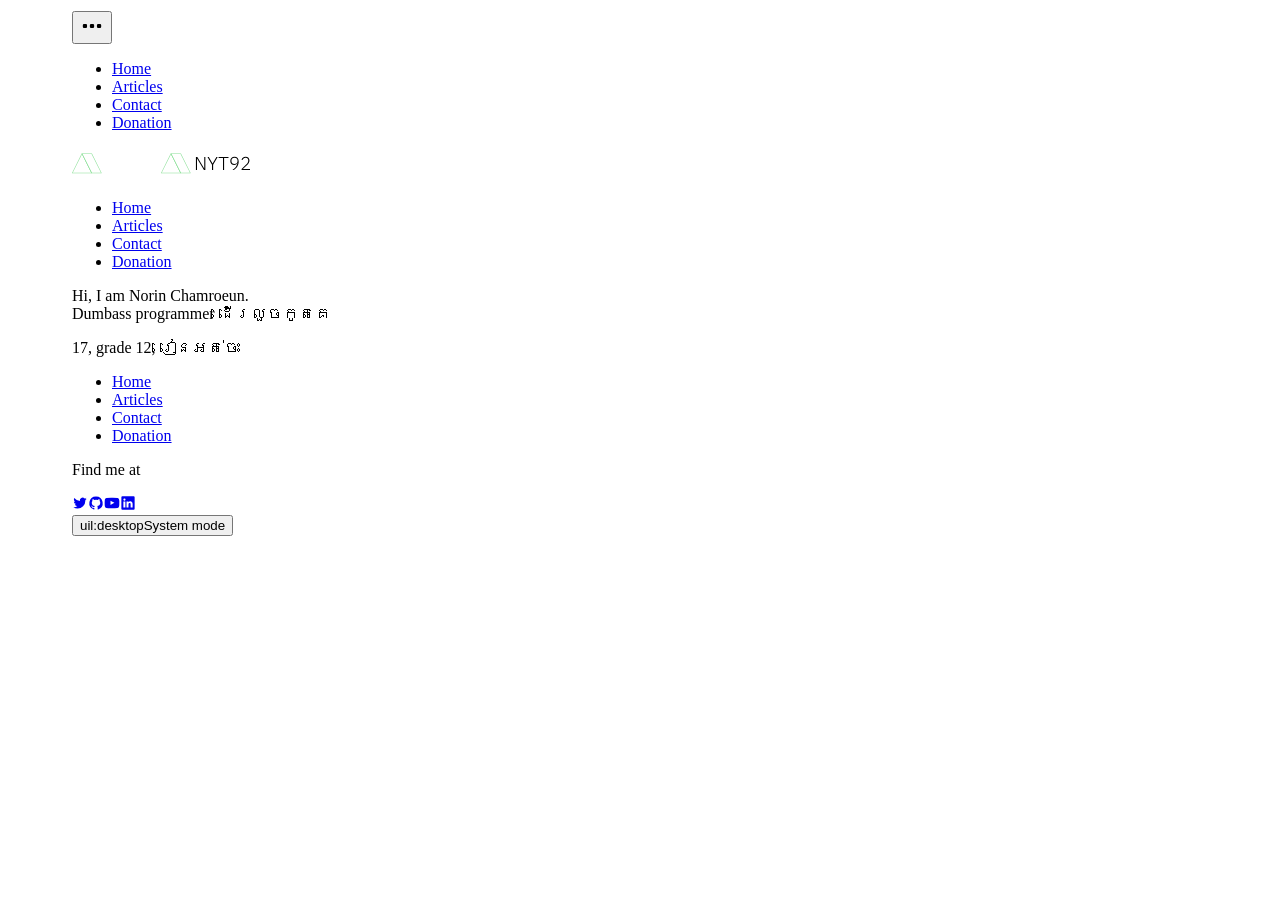
==== commit 1dff1dff: "Deploying to gh-pages from @ NYT92/nyt92-blog@d091cd74c8f9a0d4ad90b6c97cd74887b8097706 🚀" ====
--- a/index.html
+++ b/index.html
@@ -1,16 +1,16 @@
 <!DOCTYPE html>
 <html lang="en">
 <head><meta charset="utf-8">
-<title>Alpine</title>
+<title>Home</title>
 <meta name="viewport" content="width=device-width, initial-scale=1">
 <meta name="twitter:card" content="summary_large_image">
-<meta property="og:image" content="/social-card-preview.png">
+<meta property="og:image" content="/nyt92-bh.svg">
 <meta property="og:image:width" content="400">
 <meta property="og:image:height" content="300">
-<meta property="og:image:alt" content="An image showcasing my project.">
-<meta property="og:title" content="Alpine">
-<meta name="description" content="An open source blog theme powered by Nuxt.">
-<meta property="og:description" content="An open source blog theme powered by Nuxt."><link rel="preload" as="fetch" crossorigin="anonymous" href="/_payload.json"><style id="pinceau-theme">@media { :root {--pinceau-mq: initial; --alpine-readableLine: 68ch;--alpine-backdrop-backgroundColor: #f4f4f5b3;--prose-code-inline-padding: 0.2rem 0.375rem 0.2rem 0.375rem;--prose-code-block-backdropFilter: contrast(1);--prose-code-block-border-style: solid;--prose-code-block-border-width: 1px;--prose-tbody-tr-borderBottom-style: dashed;--prose-tbody-tr-borderBottom-width: 1px;--prose-th-textAlign: inherit;--prose-thead-borderBottom-style: solid;--prose-thead-borderBottom-width: 1px;--prose-thead-border-style: solid;--prose-thead-border-width: 0px;--prose-table-textAlign: start;--prose-hr-width: 1px;--prose-hr-style: solid;--prose-li-listStylePosition: outside;--prose-ol-li-markerColor: currentColor;--prose-ol-paddingInlineStart: 21px;--prose-ol-listStyleType: decimal;--prose-ul-li-markerColor: currentColor;--prose-ul-paddingInlineStart: 21px;--prose-ul-listStyleType: disc;--prose-blockquote-border-style: solid;--prose-blockquote-border-width: 4px;--prose-blockquote-quotes: '201C' '201D' '2018' '2019';--prose-blockquote-paddingInlineStart: 24px;--prose-a-code-color-hover: currentColor;--prose-a-code-color-static: currentColor;--prose-a-hasCode-borderBottom: none;--prose-a-border-distance: 2px;--prose-a-border-color-hover: currentColor;--prose-a-border-color-static: currentColor;--prose-a-border-style-hover: solid;--prose-a-border-style-static: dashed;--prose-a-border-width: 1px;--prose-a-color-static: inherit;--prose-a-textDecoration: none;--prose-h6-margin: 3rem 0 2rem;--prose-h5-margin: 3rem 0 2rem;--prose-h4-margin: 3rem 0 2rem;--prose-h3-margin: 3rem 0 2rem;--prose-h2-margin: 3rem 0 2rem;--prose-h1-margin: 0 0 2rem;--prose-p-fontSize: 18px;--typography-lead-loose: 2;--typography-lead-relaxed: 1.625;--typography-lead-normal: 1.5;--typography-lead-snug: 1.375;--typography-lead-tight: 1.25;--typography-lead-none: 1;--typography-lead-10: 2.5rem;--typography-lead-9: 2.25rem;--typography-lead-8: 2rem;--typography-lead-7: 1.75rem;--typography-lead-6: 1.5rem;--typography-lead-5: 1.25rem;--typography-lead-4: 1rem;--typography-lead-3: .75rem;--typography-lead-2: .5rem;--typography-lead-1: .025rem;--typography-fontWeight-black: 900;--typography-fontWeight-extrabold: 800;--typography-fontWeight-bold: 700;--typography-fontWeight-semibold: 600;--typography-fontWeight-medium: 500;--typography-fontWeight-normal: 400;--typography-fontWeight-light: 300;--typography-fontWeight-extralight: 200;--typography-fontWeight-thin: 100;--typography-fontSize-9xl: 128px;--typography-fontSize-8xl: 96px;--typography-fontSize-7xl: 72px;--typography-fontSize-6xl: 60px;--typography-fontSize-5xl: 48px;--typography-fontSize-4xl: 36px;--typography-fontSize-3xl: 30px;--typography-fontSize-2xl: 24px;--typography-fontSize-xl: 20px;--typography-fontSize-lg: 18px;--typography-fontSize-base: 16px;--typography-fontSize-sm: 14px;--typography-fontSize-xs: 12px;--typography-letterSpacing-wide: 0.025em;--typography-letterSpacing-tight: -0.025em;--typography-verticalMargin-base: 24px;--typography-verticalMargin-sm: 16px;--elements-border-secondary-hover: [object Object];--elements-backdrop-background: #fffc;--elements-backdrop-filter: saturate(200%) blur(20px);--elements-container-maxWidth: 64rem;--lead-loose: 2;--lead-relaxed: 1.625;--lead-normal: 1.5;--lead-snug: 1.375;--lead-tight: 1.25;--lead-none: 1;--lead-10: 2.5rem;--lead-9: 2.25rem;--lead-8: 2rem;--lead-7: 1.75rem;--lead-6: 1.5rem;--lead-5: 1.25rem;--lead-4: 1rem;--lead-3: .75rem;--lead-2: .5rem;--lead-1: .025rem;--letterSpacing-widest: 0.1em;--letterSpacing-wider: 0.05em;--letterSpacing-wide: 0.025em;--letterSpacing-normal: 0em;--letterSpacing-tight: -0.025em;--letterSpacing-tighter: -0.05em;--fontSize-9xl: 8rem;--fontSize-8xl: 6rem;--fontSize-7xl: 4.5rem;--fontSize-6xl: 3.75rem;--fontSize-5xl: 3rem;--fontSize-4xl: 2.25rem;--fontSize-3xl: 1.875rem;--fontSize-2xl: 1.5rem;--fontSize-xl: 1.25rem;--fontSize-lg: 1.125rem;--fontSize-base: 1rem;--fontSize-sm: 0.875rem;--fontSize-xs: 0.75rem;--fontWeight-black: 900;--fontWeight-extrabold: 800;--fontWeight-bold: 700;--fontWeight-semibold: 600;--fontWeight-medium: 500;--fontWeight-normal: 400;--fontWeight-light: 300;--fontWeight-extralight: 200;--fontWeight-thin: 100;--font-mono: ui-monospace, SFMono-Regular, Menlo, Monaco, Consolas, Liberation Mono, Courier New, monospace;--font-serif: ui-serif, Georgia, Cambria, Times New Roman, Times, serif;--font-sans: ui-sans-serif, system-ui, -apple-system, BlinkMacSystemFont, Segoe UI, Roboto, Helvetica Neue, Arial, Noto Sans, sans-serif, Apple Color Emoji, Segoe UI Emoji, Segoe UI Symbol, Noto Color Emoji;--opacity-total: 1;--opacity-high: 0.8;--opacity-medium: 0.5;--opacity-soft: 0.3;--opacity-light: 0.15;--opacity-bright: 0.1;--opacity-noOpacity: 0;--borderWidth-lg: 3px;--borderWidth-md: 2px;--borderWidth-sm: 1px;--borderWidth-noBorder: 0;--space-rem-875: 0.875rem;--space-rem-625: 0.625rem;--space-rem-375: 0.375rem;--space-rem-125: 0.125rem;--space-px: 1px;--space-128: 32rem;--space-96: 24rem;--space-80: 20rem;--space-72: 18rem;--space-64: 16rem;--space-60: 15rem;--space-56: 14rem;--space-52: 13rem;--space-48: 12rem;--space-44: 11rem;--space-40: 10rem;--space-36: 9rem;--space-32: 8rem;--space-28: 7rem;--space-24: 6rem;--space-20: 5rem;--space-16: 4rem;--space-14: 3.5rem;--space-12: 3rem;--space-11: 2.75rem;--space-10: 2.5rem;--space-9: 2.25rem;--space-8: 2rem;--space-7: 1.75rem;--space-6: 1.5rem;--space-5: 1.25rem;--space-4: 1rem;--space-3: 0.75rem;--space-2: 0.5rem;--space-1: 0.25rem;--space-0: 0px;--size-full: 100%;--size-7xl: 80rem;--size-6xl: 72rem;--size-5xl: 64rem;--size-4xl: 56rem;--size-3xl: 48rem;--size-2xl: 42rem;--size-xl: 36rem;--size-lg: 32rem;--size-md: 28rem;--size-sm: 24rem;--size-xs: 20rem;--size-200: 200px;--size-104: 104px;--size-80: 80px;--size-64: 64px;--size-56: 56px;--size-48: 48px;--size-40: 40px;--size-32: 32px;--size-24: 24px;--size-20: 20px;--size-16: 16px;--size-12: 12px;--size-8: 8px;--size-6: 6px;--size-4: 4px;--size-2: 2px;--size-0: 0px;--radii-full: 9999px;--radii-3xl: 1.75rem;--radii-2xl: 1.5rem;--radii-xl: 1rem;--radii-lg: 0.75rem;--radii-md: 0.5rem;--radii-sm: 0.375rem;--radii-xs: 0.25rem;--radii-2xs: 0.125rem;--radii-none: 0px;--shadow-none: 0px 0px 0px 0px transparent;--shadow-lg: 0px 10px 15px -3px #000000, 0px 4px 6px -4px #000000;--shadow-md: 0px 4px 6px -1px #000000, 0px 2px 4px -2px #000000;--shadow-sm: 0px 1px 3px 0px #000000, 0px 1px 2px -1px #000000;--shadow-xs: 0px 1px 2px 0px #000000;--height-screen: 100vh;--width-screen: 100vw;--color-primary-900: #002e38;--color-primary-800: #005c70;--color-primary-700: #008aa9;--color-primary-600: #00b9e1;--color-primary-500: #1ad6ff;--color-primary-400: #40ddff;--color-primary-300: #66e4ff;--color-primary-200: #8deaff;--color-primary-100: #b3f1ff;--color-primary-50: #d9f8ff;--color-ruby-900: #380011;--color-ruby-800: #700021;--color-ruby-700: #a90032;--color-ruby-600: #e10043;--color-ruby-500: #ff1a5e;--color-ruby-400: #ff4079;--color-ruby-300: #ff6694;--color-ruby-200: #ff8dae;--color-ruby-100: #ffb3c9;--color-ruby-50: #ffd9e4;--color-pink-900: #380025;--color-pink-800: #70004b;--color-pink-700: #a90070;--color-pink-600: #e10095;--color-pink-500: #ff1ab2;--color-pink-400: #ff40bf;--color-pink-300: #ff66cc;--color-pink-200: #ff8dd8;--color-pink-100: #ffb3e5;--color-pink-50: #ffd9f2;--color-purple-900: #190038;--color-purple-800: #330070;--color-purple-700: #4c00a9;--color-purple-600: #6500e1;--color-purple-500: #811aff;--color-purple-400: #9640ff;--color-purple-300: #ab66ff;--color-purple-200: #c08dff;--color-purple-100: #d5b3ff;--color-purple-50: #ead9ff;--color-royalblue-900: #0b0531;--color-royalblue-800: #160a62;--color-royalblue-700: #211093;--color-royalblue-600: #2c15c4;--color-royalblue-500: #4127e8;--color-royalblue-400: #614bec;--color-royalblue-300: #806ff0;--color-royalblue-200: #a093f3;--color-royalblue-100: #c0b7f7;--color-royalblue-50: #dfdbfb;--color-indigoblue-900: #001238;--color-indigoblue-800: #002370;--color-indigoblue-700: #0035a9;--color-indigoblue-600: #0047e1;--color-indigoblue-500: #1a62ff;--color-indigoblue-400: #407cff;--color-indigoblue-300: #6696ff;--color-indigoblue-200: #8db0ff;--color-indigoblue-100: #b3cbff;--color-indigoblue-50: #d9e5ff;--color-blue-900: #002438;--color-blue-800: #004870;--color-blue-700: #006ca9;--color-blue-600: #0090e1;--color-blue-500: #1aadff;--color-blue-400: #40bbff;--color-blue-300: #66c8ff;--color-blue-200: #8dd6ff;--color-blue-100: #b3e4ff;--color-blue-50: #d9f1ff;--color-lightblue-900: #002e38;--color-lightblue-800: #005c70;--color-lightblue-700: #008aa9;--color-lightblue-600: #00b9e1;--color-lightblue-500: #1ad6ff;--color-lightblue-400: #40ddff;--color-lightblue-300: #66e4ff;--color-lightblue-200: #8deaff;--color-lightblue-100: #b3f1ff;--color-lightblue-50: #d9f8ff;--color-teal-900: #062a28;--color-teal-800: #0b544f;--color-teal-700: #117d77;--color-teal-600: #16a79e;--color-teal-500: #1cd1c6;--color-teal-400: #36e4da;--color-teal-300: #5fe9e1;--color-teal-200: #87efe9;--color-teal-100: #aff4f0;--color-teal-50: #d7faf8;--color-pear-900: #2a2b09;--color-pear-800: #545512;--color-pear-700: #7e801b;--color-pear-600: #a8aa24;--color-pear-500: #d0d32f;--color-pear-400: #d8da52;--color-pear-300: #e0e274;--color-pear-200: #e8e997;--color-pear-100: #eff0ba;--color-pear-50: #f7f8dc;--color-red-900: #380300;--color-red-800: #700700;--color-red-700: #a90a00;--color-red-600: #e10e00;--color-red-500: #ff281a;--color-red-400: #ff4c40;--color-red-300: #ff7066;--color-red-200: #ff948d;--color-red-100: #ffb7b3;--color-red-50: #ffdbd9;--color-orange-900: #381800;--color-orange-800: #702f00;--color-orange-700: #a94700;--color-orange-600: #e15e00;--color-orange-500: #ff7a1a;--color-orange-400: #ff9040;--color-orange-300: #ffa666;--color-orange-200: #ffbd8d;--color-orange-100: #ffd3b3;--color-orange-50: #ffe9d9;--color-yellow-900: #362b03;--color-yellow-800: #6d5605;--color-yellow-700: #a38108;--color-yellow-600: #daac0a;--color-yellow-500: #f5c828;--color-yellow-400: #f7d14c;--color-yellow-300: #f8da70;--color-yellow-200: #fae393;--color-yellow-100: #fcedb7;--color-yellow-50: #fdf6db;--color-green-900: #003f25;--color-green-800: #005e38;--color-green-700: #007e4a;--color-green-600: #009d5d;--color-green-500: #00bd6f;--color-green-400: #00dc82;--color-green-300: #30ffaa;--color-green-200: #83ffcc;--color-green-100: #acffdd;--color-green-50: #d6ffee;--color-gray-900: #18181B;--color-gray-800: #27272A;--color-gray-700: #3f3f46;--color-gray-600: #52525B;--color-gray-500: #71717A;--color-gray-400: #a1a1aa;--color-gray-300: #D4d4d8;--color-gray-200: #e4e4e7;--color-gray-100: #f4f4f5;--color-gray-50: #fafafa;--color-black: #0c0c0d;--color-white: #FFFFFF;--media-portrait: only screen and (orientation: portrait);--media-landscape: only screen and (orientation: landscape);--media-rm: (prefers-reduced-motion: reduce);--media-2xl: (min-width: 1536px);--media-xl: (min-width: 1280px);--media-lg: (min-width: 1024px);--media-md: (min-width: 768px);--media-sm: (min-width: 640px);--media-xs: (min-width: 475px);--alpine-body-color: var(--color-gray-800);--alpine-body-backgroundColor: var(--color-white);--prose-code-inline-fontWeight: var(--typography-fontWeight-normal);--prose-code-inline-fontSize: var(--typography-fontSize-sm);--prose-code-inline-borderRadius: var(--radii-xs);--prose-code-block-pre-padding: var(--typography-verticalMargin-sm);--prose-code-block-margin: var(--typography-verticalMargin-base) 0;--prose-code-block-fontSize: var(--typography-fontSize-sm);--prose-tbody-code-inline-fontSize: var(--typography-fontSize-sm);--prose-tbody-td-padding: var(--typography-verticalMargin-sm);--prose-th-fontWeight: var(--typography-fontWeight-semibold);--prose-th-padding: 0 var(--typography-verticalMargin-sm) var(--typography-verticalMargin-sm) var(--typography-verticalMargin-sm);--prose-table-lineHeight: var(--typography-lead-6);--prose-table-fontSize: var(--typography-fontSize-sm);--prose-table-margin: var(--typography-verticalMargin-base) 0;--prose-hr-margin: var(--typography-verticalMargin-base) 0;--prose-li-margin: var(--typography-verticalMargin-sm) 0;--prose-ol-margin: var(--typography-verticalMargin-base) 0;--prose-ul-margin: var(--typography-verticalMargin-base) 0;--prose-blockquote-margin: var(--typography-verticalMargin-base) 0;--prose-a-code-border-style: var(--prose-a-border-style-static);--prose-a-code-border-width: var(--prose-a-border-width);--prose-a-fontWeight: var(--typography-fontWeight-medium);--prose-img-margin: var(--typography-verticalMargin-base) 0;--prose-strong-fontWeight: var(--typography-fontWeight-semibold);--prose-h6-iconSize: var(--typography-fontSize-base);--prose-h6-fontWeight: var(--typography-fontWeight-semibold);--prose-h6-lineHeight: var(--typography-lead-normal);--prose-h6-fontSize: var(--typography-fontSize-lg);--prose-h5-iconSize: var(--typography-fontSize-lg);--prose-h5-fontWeight: var(--typography-fontWeight-semibold);--prose-h5-lineHeight: var(--typography-lead-snug);--prose-h5-fontSize: var(--typography-fontSize-xl);--prose-h4-iconSize: var(--typography-fontSize-lg);--prose-h4-letterSpacing: var(--typography-letterSpacing-tight);--prose-h4-fontWeight: var(--typography-fontWeight-semibold);--prose-h4-lineHeight: var(--typography-lead-snug);--prose-h4-fontSize: var(--typography-fontSize-2xl);--prose-h3-iconSize: var(--typography-fontSize-xl);--prose-h3-letterSpacing: var(--typography-letterSpacing-tight);--prose-h3-fontWeight: var(--typography-fontWeight-semibold);--prose-h3-lineHeight: var(--typography-lead-snug);--prose-h3-fontSize: var(--typography-fontSize-3xl);--prose-h2-iconSize: var(--typography-fontSize-2xl);--prose-h2-letterSpacing: var(--typography-letterSpacing-tight);--prose-h2-fontWeight: var(--typography-fontWeight-semibold);--prose-h2-lineHeight: var(--typography-lead-tight);--prose-h2-fontSize: var(--typography-fontSize-4xl);--prose-h1-iconSize: var(--typography-fontSize-3xl);--prose-h1-letterSpacing: var(--typography-letterSpacing-tight);--prose-h1-fontWeight: var(--typography-fontWeight-bold);--prose-h1-lineHeight: var(--typography-lead-tight);--prose-h1-fontSize: var(--typography-fontSize-5xl);--prose-p-br-margin: var(--typography-verticalMargin-base) 0 0 0;--prose-p-margin: var(--typography-verticalMargin-base) 0;--prose-p-lineHeight: var(--typography-lead-normal);--typography-color-primary-900: var(--color-primary-900);--typography-color-primary-800: var(--color-primary-800);--typography-color-primary-700: var(--color-primary-700);--typography-color-primary-600: var(--color-primary-600);--typography-color-primary-500: var(--color-primary-500);--typography-color-primary-400: var(--color-primary-400);--typography-color-primary-300: var(--color-primary-300);--typography-color-primary-200: var(--color-primary-200);--typography-color-primary-100: var(--color-primary-100);--typography-color-primary-50: var(--color-primary-50);--typography-font-code: var(--font-mono);--typography-font-body: var(--font-sans);--typography-font-display: var(--font-sans);--typography-body-backgroundColor: var(--color-white);--typography-body-color: var(--color-black);--elements-state-danger-borderColor-secondary: var(--color-red-200);--elements-state-danger-borderColor-primary: var(--color-red-100);--elements-state-danger-backgroundColor-secondary: var(--color-red-100);--elements-state-danger-backgroundColor-primary: var(--color-red-50);--elements-state-danger-color-secondary: var(--color-red-600);--elements-state-danger-color-primary: var(--color-red-500);--elements-state-warning-borderColor-secondary: var(--color-yellow-200);--elements-state-warning-borderColor-primary: var(--color-yellow-100);--elements-state-warning-backgroundColor-secondary: var(--color-yellow-100);--elements-state-warning-backgroundColor-primary: var(--color-yellow-50);--elements-state-warning-color-secondary: var(--color-yellow-700);--elements-state-warning-color-primary: var(--color-yellow-600);--elements-state-success-borderColor-secondary: var(--color-green-200);--elements-state-success-borderColor-primary: var(--color-green-100);--elements-state-success-backgroundColor-secondary: var(--color-green-100);--elements-state-success-backgroundColor-primary: var(--color-green-50);--elements-state-success-color-secondary: var(--color-green-600);--elements-state-success-color-primary: var(--color-green-500);--elements-state-info-borderColor-secondary: var(--color-blue-200);--elements-state-info-borderColor-primary: var(--color-blue-100);--elements-state-info-backgroundColor-secondary: var(--color-blue-100);--elements-state-info-backgroundColor-primary: var(--color-blue-50);--elements-state-info-color-secondary: var(--color-blue-600);--elements-state-info-color-primary: var(--color-blue-500);--elements-state-primary-borderColor-secondary: var(--color-primary-200);--elements-state-primary-borderColor-primary: var(--color-primary-100);--elements-state-primary-backgroundColor-secondary: var(--color-primary-100);--elements-state-primary-backgroundColor-primary: var(--color-primary-50);--elements-state-primary-color-secondary: var(--color-primary-700);--elements-state-primary-color-primary: var(--color-primary-600);--elements-surface-secondary-backgroundColor: var(--color-gray-200);--elements-surface-primary-backgroundColor: var(--color-gray-100);--elements-surface-background-base: var(--color-gray-100);--elements-border-secondary-static: var(--color-gray-200);--elements-border-primary-hover: var(--color-gray-200);--elements-border-primary-static: var(--color-gray-100);--elements-container-padding-md: var(--space-16);--elements-container-padding-sm: var(--space-12);--elements-container-padding-xs: var(--space-8);--elements-container-padding-mobile: var(--space-6);--elements-text-secondary-color-hover: var(--color-gray-700);--elements-text-secondary-color-static: var(--color-gray-500);--elements-text-primary-color-static: var(--color-gray-900);--text-6xl-lineHeight: var(--lead-none);--text-6xl-fontSize: var(--fontSize-6xl);--text-5xl-lineHeight: var(--lead-none);--text-5xl-fontSize: var(--fontSize-5xl);--text-4xl-lineHeight: var(--lead-10);--text-4xl-fontSize: var(--fontSize-4xl);--text-3xl-lineHeight: var(--lead-9);--text-3xl-fontSize: var(--fontSize-3xl);--text-2xl-lineHeight: var(--lead-8);--text-2xl-fontSize: var(--fontSize-2xl);--text-xl-lineHeight: var(--lead-7);--text-xl-fontSize: var(--fontSize-xl);--text-lg-lineHeight: var(--lead-7);--text-lg-fontSize: var(--fontSize-lg);--text-base-lineHeight: var(--lead-6);--text-base-fontSize: var(--fontSize-base);--text-sm-lineHeight: var(--lead-5);--text-sm-fontSize: var(--fontSize-sm);--text-xs-lineHeight: var(--lead-4);--text-xs-fontSize: var(--fontSize-xs);--shadow-2xl: 0px 25px 50px -12px var(--color-gray-900);--shadow-xl: 0px 20px 25px -5px var(--color-gray-400), 0px 8px 10px -6px #000000;--color-secondary-900: var(--color-gray-900);--color-secondary-800: var(--color-gray-800);--color-secondary-700: var(--color-gray-700);--color-secondary-600: var(--color-gray-600);--color-secondary-500: var(--color-gray-500);--color-secondary-400: var(--color-gray-400);--color-secondary-300: var(--color-gray-300);--color-secondary-200: var(--color-gray-200);--color-secondary-100: var(--color-gray-100);--color-secondary-50: var(--color-gray-50);--prose-a-code-background-hover: var(--typography-color-primary-50);--prose-a-code-border-color-hover: var(--typography-color-primary-500);--prose-a-color-hover: var(--typography-color-primary-500);--typography-color-secondary-900: var(--color-secondary-900);--typography-color-secondary-800: var(--color-secondary-800);--typography-color-secondary-700: var(--color-secondary-700);--typography-color-secondary-600: var(--color-secondary-600);--typography-color-secondary-500: var(--color-secondary-500);--typography-color-secondary-400: var(--color-secondary-400);--typography-color-secondary-300: var(--color-secondary-300);--typography-color-secondary-200: var(--color-secondary-200);--typography-color-secondary-100: var(--color-secondary-100);--typography-color-secondary-50: var(--color-secondary-50);--prose-code-inline-backgroundColor: var(--typography-color-secondary-100);--prose-code-inline-color: var(--typography-color-secondary-700);--prose-code-block-backgroundColor: var(--typography-color-secondary-100);--prose-code-block-color: var(--typography-color-secondary-700);--prose-code-block-border-color: var(--typography-color-secondary-200);--prose-tbody-tr-borderBottom-color: var(--typography-color-secondary-200);--prose-th-color: var(--typography-color-secondary-600);--prose-thead-borderBottom-color: var(--typography-color-secondary-200);--prose-thead-border-color: var(--typography-color-secondary-300);--prose-hr-color: var(--typography-color-secondary-200);--prose-blockquote-border-color: var(--typography-color-secondary-200);--prose-blockquote-color: var(--typography-color-secondary-500);--prose-a-code-border-color-static: var(--typography-color-secondary-400); } }@media { :root.dark {--pinceau-mq: dark; --alpine-backdrop-backgroundColor: #18181bb3;--prose-code-block-backdropFilter: contrast(1);--prose-ol-li-markerColor: currentColor;--prose-ul-li-markerColor: currentColor;--prose-a-code-color-hover: currentColor;--prose-a-code-color-static: currentColor;--prose-a-border-color-hover: currentColor;--prose-a-border-color-static: currentColor;--prose-a-color-static: inherit;--elements-backdrop-background: #0c0d0ccc;--alpine-body-color: var(--color-gray-200);--alpine-body-backgroundColor: var(--color-black);--typography-body-backgroundColor: var(--color-black);--typography-body-color: var(--color-white);--elements-state-danger-borderColor-secondary: var(--color-red-700);--elements-state-danger-borderColor-primary: var(--color-red-800);--elements-state-danger-backgroundColor-secondary: var(--color-red-800);--elements-state-danger-backgroundColor-primary: var(--color-red-900);--elements-state-danger-color-secondary: var(--color-red-200);--elements-state-danger-color-primary: var(--color-red-300);--elements-state-warning-borderColor-secondary: var(--color-yellow-700);--elements-state-warning-borderColor-primary: var(--color-yellow-800);--elements-state-warning-backgroundColor-secondary: var(--color-yellow-800);--elements-state-warning-backgroundColor-primary: var(--color-yellow-900);--elements-state-warning-color-secondary: var(--color-yellow-200);--elements-state-warning-color-primary: var(--color-yellow-400);--elements-state-success-borderColor-secondary: var(--color-green-700);--elements-state-success-borderColor-primary: var(--color-green-800);--elements-state-success-backgroundColor-secondary: var(--color-green-800);--elements-state-success-backgroundColor-primary: var(--color-green-900);--elements-state-success-color-secondary: var(--color-green-200);--elements-state-success-color-primary: var(--color-green-400);--elements-state-info-borderColor-secondary: var(--color-blue-700);--elements-state-info-borderColor-primary: var(--color-blue-800);--elements-state-info-backgroundColor-secondary: var(--color-blue-800);--elements-state-info-backgroundColor-primary: var(--color-blue-900);--elements-state-info-color-secondary: var(--color-blue-200);--elements-state-info-color-primary: var(--color-blue-400);--elements-state-primary-borderColor-secondary: var(--color-primary-700);--elements-state-primary-borderColor-primary: var(--color-primary-800);--elements-state-primary-backgroundColor-secondary: var(--color-primary-800);--elements-state-primary-backgroundColor-primary: var(--color-primary-900);--elements-state-primary-color-secondary: var(--color-primary-200);--elements-state-primary-color-primary: var(--color-primary-400);--elements-surface-secondary-backgroundColor: var(--color-gray-800);--elements-surface-primary-backgroundColor: var(--color-gray-900);--elements-surface-background-base: var(--color-gray-900);--elements-border-secondary-static: var(--color-gray-800);--elements-border-primary-hover: var(--color-gray-800);--elements-border-primary-static: var(--color-gray-900);--elements-text-secondary-color-hover: var(--color-gray-200);--elements-text-secondary-color-static: var(--color-gray-400);--elements-text-primary-color-static: var(--color-gray-50);--prose-a-code-background-hover: var(--typography-color-primary-900);--prose-a-code-border-color-hover: var(--typography-color-primary-600);--prose-a-color-hover: var(--typography-color-primary-400);--prose-code-inline-backgroundColor: var(--typography-color-secondary-800);--prose-code-inline-color: var(--typography-color-secondary-200);--prose-code-block-backgroundColor: var(--typography-color-secondary-900);--prose-code-block-color: var(--typography-color-secondary-200);--prose-code-block-border-color: var(--typography-color-secondary-800);--prose-tbody-tr-borderBottom-color: var(--typography-color-secondary-800);--prose-th-color: var(--typography-color-secondary-400);--prose-thead-borderBottom-color: var(--typography-color-secondary-800);--prose-thead-border-color: var(--typography-color-secondary-600);--prose-hr-color: var(--typography-color-secondary-800);--prose-blockquote-border-color: var(--typography-color-secondary-700);--prose-blockquote-color: var(--typography-color-secondary-400);--prose-a-code-border-color-static: var(--typography-color-secondary-600); } }</style><style id="pinceau-runtime-hydratable">@media{.phy[--]{--puid:W8itiB-v;}.pv-jEZZXG{max-width:var(--elements-container-maxWidth);padding-left:var(--elements-container-padding-mobile);padding-right:var(--elements-container-padding-mobile);}@media (min-width: 475px){.pv-jEZZXG{padding-left:var(--elements-container-padding-xs);padding-right:var(--elements-container-padding-xs);}}@media (min-width: 640px){.pv-jEZZXG{padding-left:var(--elements-container-padding-sm);padding-right:var(--elements-container-padding-sm);}}@media (min-width: 768px){.pv-jEZZXG{padding-left:var(--elements-container-padding-md);padding-right:var(--elements-container-padding-md);}}} @media{.phy[--]{--puid:Tsmuzx-c;}.pc-Tsmuzx[data-v-44329c9f]{---6-li-cols:2;}} </style><link rel="modulepreload" as="script" crossorigin href="/_nuxt/entry.087acca2.js"><link rel="preload" as="style" href="/_nuxt/entry.2b709d1c.css"><link rel="modulepreload" as="script" crossorigin href="/_nuxt/NuxtImg.f93beaf5.js"><link rel="modulepreload" as="script" crossorigin href="/_nuxt/document-driven.d41f32f4.js"><link rel="modulepreload" as="script" crossorigin href="/_nuxt/DocumentDrivenEmpty.b164e265.js"><link rel="modulepreload" as="script" crossorigin href="/_nuxt/ContentRenderer.288f48d2.js"><link rel="modulepreload" as="script" crossorigin href="/_nuxt/ContentRendererMarkdown.8aadd7ac.js"><link rel="modulepreload" as="script" crossorigin href="/_nuxt/DocumentDrivenNotFound.c9d8acd5.js"><link rel="preload" as="style" href="/_nuxt/DocumentDrivenNotFound.aa939160.css"><link rel="modulepreload" as="script" crossorigin href="/_nuxt/default.3edde738.js"><link rel="modulepreload" as="script" crossorigin href="/_nuxt/Hero.7a0625b3.js"><link rel="preload" as="style" href="/_nuxt/Hero.40fe82b2.css"><link rel="modulepreload" as="script" crossorigin href="/_nuxt/ContentSlot.5071f92e.js"><link rel="modulepreload" as="script" crossorigin href="/_nuxt/ProseUl.d692030c.js"><link rel="preload" as="style" href="/_nuxt/ProseUl.0edd7272.css"><link rel="modulepreload" as="script" crossorigin href="/_nuxt/ProseLi.8dd91af7.js"><link rel="preload" as="style" href="/_nuxt/ProseLi.a0b5f8a8.css"><link rel="modulepreload" as="script" crossorigin href="/_nuxt/ProseA.49a6e621.js"><link rel="preload" as="style" href="/_nuxt/ProseA.baee409d.css"><link rel="modulepreload" as="script" crossorigin href="/_nuxt/ProseStrong.53a799e4.js"><link rel="preload" as="style" href="/_nuxt/ProseStrong.b01d4b3b.css"><link rel="modulepreload" as="script" crossorigin href="/_nuxt/ProseP.4b9d6e19.js"><link rel="preload" as="style" href="/_nuxt/ProseP.b99f89cd.css"><link rel="modulepreload" as="script" crossorigin href="/_nuxt/Gallery.ba845531.js"><link rel="preload" as="style" href="/_nuxt/Gallery.c50df0ef.css"><link rel="prefetch" as="style" href="/_nuxt/article.06aa1a19.css"><link rel="prefetch" as="script" crossorigin href="/_nuxt/article.9cc7c12f.js"><link rel="prefetch" as="script" crossorigin href="/_nuxt/date.824a539b.js"><link rel="prefetch" as="script" crossorigin href="/_nuxt/page.d63d601e.js"><link rel="prefetch" as="script" crossorigin href="/_nuxt/client-db.df5915a1.js"><link rel="prefetch" as="script" crossorigin href="/_nuxt/debug.daa4656d.js"><link rel="prefetch" as="style" href="/_nuxt/useStudio.a92b5f33.css"><link rel="prefetch" as="script" crossorigin href="/_nuxt/useStudio.a6c77cdc.js"><link rel="prefetch" as="script" crossorigin href="/_nuxt/asyncData.33a478d1.js"><link rel="prefetch" as="style" href="/_nuxt/error-404.7910d5ca.css"><link rel="prefetch" as="script" crossorigin href="/_nuxt/error-404.27f7be10.js"><link rel="prefetch" as="style" href="/_nuxt/error-500.1db01289.css"><link rel="prefetch" as="script" crossorigin href="/_nuxt/error-500.722c6f3b.js"><link rel="stylesheet" href="/_nuxt/entry.2b709d1c.css"><link rel="stylesheet" href="/_nuxt/DocumentDrivenNotFound.aa939160.css"><link rel="stylesheet" href="/_nuxt/Hero.40fe82b2.css"><link rel="stylesheet" href="/_nuxt/ProseUl.0edd7272.css"><link rel="stylesheet" href="/_nuxt/ProseLi.a0b5f8a8.css"><link rel="stylesheet" href="/_nuxt/ProseA.baee409d.css"><link rel="stylesheet" href="/_nuxt/ProseStrong.b01d4b3b.css"><link rel="stylesheet" href="/_nuxt/ProseP.b99f89cd.css"><link rel="stylesheet" href="/_nuxt/Gallery.c50df0ef.css"><script>"use strict";(()=>{const a=window,e=document.documentElement,m=["dark","light"],c=window.localStorage.getItem("nuxt-color-mode")||"system";let n=c==="system"?f():c;const l=e.getAttribute("data-color-mode-forced");l&&(n=l),i(n),a["__NUXT_COLOR_MODE__"]={preference:c,value:n,getColorScheme:f,addColorScheme:i,removeColorScheme:d};function i(o){const t=""+o+"",s="";e.classList?e.classList.add(t):e.className+=" "+t,s&&e.setAttribute("data-"+s,o)}function d(o){const t=""+o+"",s="";e.classList?e.classList.remove(t):e.className=e.className.replace(new RegExp(t,"g"),""),s&&e.removeAttribute("data-"+s)}function r(o){return a.matchMedia("(prefers-color-scheme"+o+")")}function f(){if(a.matchMedia&&r("").media!=="not all"){for(const o of m)if(r(":"+o).matches)return o}return"light"}})();
+<meta property="og:image:alt" content="bg">
+<meta property="og:title" content="Home">
+<meta name="description" content="NYT92 official blog page...">
+<meta property="og:description" content="NYT92 official blog page..."><link rel="preload" as="fetch" crossorigin="anonymous" href="/_payload.json"><style id="pinceau-theme">@media { :root {--pinceau-mq: initial; --alpine-readableLine: 68ch;--alpine-backdrop-backgroundColor: #f4f4f5b3;--prose-code-inline-padding: 0.2rem 0.375rem 0.2rem 0.375rem;--prose-code-block-backdropFilter: contrast(1);--prose-code-block-border-style: solid;--prose-code-block-border-width: 1px;--prose-tbody-tr-borderBottom-style: dashed;--prose-tbody-tr-borderBottom-width: 1px;--prose-th-textAlign: inherit;--prose-thead-borderBottom-style: solid;--prose-thead-borderBottom-width: 1px;--prose-thead-border-style: solid;--prose-thead-border-width: 0px;--prose-table-textAlign: start;--prose-hr-width: 1px;--prose-hr-style: solid;--prose-li-listStylePosition: outside;--prose-ol-li-markerColor: currentColor;--prose-ol-paddingInlineStart: 21px;--prose-ol-listStyleType: decimal;--prose-ul-li-markerColor: currentColor;--prose-ul-paddingInlineStart: 21px;--prose-ul-listStyleType: disc;--prose-blockquote-border-style: solid;--prose-blockquote-border-width: 4px;--prose-blockquote-quotes: '201C' '201D' '2018' '2019';--prose-blockquote-paddingInlineStart: 24px;--prose-a-code-color-hover: currentColor;--prose-a-code-color-static: currentColor;--prose-a-hasCode-borderBottom: none;--prose-a-border-distance: 2px;--prose-a-border-color-hover: currentColor;--prose-a-border-color-static: currentColor;--prose-a-border-style-hover: solid;--prose-a-border-style-static: dashed;--prose-a-border-width: 1px;--prose-a-color-static: inherit;--prose-a-textDecoration: none;--prose-h6-margin: 3rem 0 2rem;--prose-h5-margin: 3rem 0 2rem;--prose-h4-margin: 3rem 0 2rem;--prose-h3-margin: 3rem 0 2rem;--prose-h2-margin: 3rem 0 2rem;--prose-h1-margin: 0 0 2rem;--prose-p-fontSize: 18px;--typography-lead-loose: 2;--typography-lead-relaxed: 1.625;--typography-lead-normal: 1.5;--typography-lead-snug: 1.375;--typography-lead-tight: 1.25;--typography-lead-none: 1;--typography-lead-10: 2.5rem;--typography-lead-9: 2.25rem;--typography-lead-8: 2rem;--typography-lead-7: 1.75rem;--typography-lead-6: 1.5rem;--typography-lead-5: 1.25rem;--typography-lead-4: 1rem;--typography-lead-3: .75rem;--typography-lead-2: .5rem;--typography-lead-1: .025rem;--typography-fontWeight-black: 900;--typography-fontWeight-extrabold: 800;--typography-fontWeight-bold: 700;--typography-fontWeight-semibold: 600;--typography-fontWeight-medium: 500;--typography-fontWeight-normal: 400;--typography-fontWeight-light: 300;--typography-fontWeight-extralight: 200;--typography-fontWeight-thin: 100;--typography-fontSize-9xl: 128px;--typography-fontSize-8xl: 96px;--typography-fontSize-7xl: 72px;--typography-fontSize-6xl: 60px;--typography-fontSize-5xl: 48px;--typography-fontSize-4xl: 36px;--typography-fontSize-3xl: 30px;--typography-fontSize-2xl: 24px;--typography-fontSize-xl: 20px;--typography-fontSize-lg: 18px;--typography-fontSize-base: 16px;--typography-fontSize-sm: 14px;--typography-fontSize-xs: 12px;--typography-letterSpacing-wide: 0.025em;--typography-letterSpacing-tight: -0.025em;--typography-verticalMargin-base: 24px;--typography-verticalMargin-sm: 16px;--elements-border-secondary-hover: [object Object];--elements-backdrop-background: #fffc;--elements-backdrop-filter: saturate(200%) blur(20px);--elements-container-maxWidth: 64rem;--lead-loose: 2;--lead-relaxed: 1.625;--lead-normal: 1.5;--lead-snug: 1.375;--lead-tight: 1.25;--lead-none: 1;--lead-10: 2.5rem;--lead-9: 2.25rem;--lead-8: 2rem;--lead-7: 1.75rem;--lead-6: 1.5rem;--lead-5: 1.25rem;--lead-4: 1rem;--lead-3: .75rem;--lead-2: .5rem;--lead-1: .025rem;--letterSpacing-widest: 0.1em;--letterSpacing-wider: 0.05em;--letterSpacing-wide: 0.025em;--letterSpacing-normal: 0em;--letterSpacing-tight: -0.025em;--letterSpacing-tighter: -0.05em;--fontSize-9xl: 8rem;--fontSize-8xl: 6rem;--fontSize-7xl: 4.5rem;--fontSize-6xl: 3.75rem;--fontSize-5xl: 3rem;--fontSize-4xl: 2.25rem;--fontSize-3xl: 1.875rem;--fontSize-2xl: 1.5rem;--fontSize-xl: 1.25rem;--fontSize-lg: 1.125rem;--fontSize-base: 1rem;--fontSize-sm: 0.875rem;--fontSize-xs: 0.75rem;--fontWeight-black: 900;--fontWeight-extrabold: 800;--fontWeight-bold: 700;--fontWeight-semibold: 600;--fontWeight-medium: 500;--fontWeight-normal: 400;--fontWeight-light: 300;--fontWeight-extralight: 200;--fontWeight-thin: 100;--font-mono: ui-monospace, SFMono-Regular, Menlo, Monaco, Consolas, Liberation Mono, Courier New, monospace;--font-serif: ui-serif, Georgia, Cambria, Times New Roman, Times, serif;--font-sans: ui-sans-serif, system-ui, -apple-system, BlinkMacSystemFont, Segoe UI, Roboto, Helvetica Neue, Arial, Noto Sans, sans-serif, Apple Color Emoji, Segoe UI Emoji, Segoe UI Symbol, Noto Color Emoji;--opacity-total: 1;--opacity-high: 0.8;--opacity-medium: 0.5;--opacity-soft: 0.3;--opacity-light: 0.15;--opacity-bright: 0.1;--opacity-noOpacity: 0;--borderWidth-lg: 3px;--borderWidth-md: 2px;--borderWidth-sm: 1px;--borderWidth-noBorder: 0;--space-rem-875: 0.875rem;--space-rem-625: 0.625rem;--space-rem-375: 0.375rem;--space-rem-125: 0.125rem;--space-px: 1px;--space-128: 32rem;--space-96: 24rem;--space-80: 20rem;--space-72: 18rem;--space-64: 16rem;--space-60: 15rem;--space-56: 14rem;--space-52: 13rem;--space-48: 12rem;--space-44: 11rem;--space-40: 10rem;--space-36: 9rem;--space-32: 8rem;--space-28: 7rem;--space-24: 6rem;--space-20: 5rem;--space-16: 4rem;--space-14: 3.5rem;--space-12: 3rem;--space-11: 2.75rem;--space-10: 2.5rem;--space-9: 2.25rem;--space-8: 2rem;--space-7: 1.75rem;--space-6: 1.5rem;--space-5: 1.25rem;--space-4: 1rem;--space-3: 0.75rem;--space-2: 0.5rem;--space-1: 0.25rem;--space-0: 0px;--size-full: 100%;--size-7xl: 80rem;--size-6xl: 72rem;--size-5xl: 64rem;--size-4xl: 56rem;--size-3xl: 48rem;--size-2xl: 42rem;--size-xl: 36rem;--size-lg: 32rem;--size-md: 28rem;--size-sm: 24rem;--size-xs: 20rem;--size-200: 200px;--size-104: 104px;--size-80: 80px;--size-64: 64px;--size-56: 56px;--size-48: 48px;--size-40: 40px;--size-32: 32px;--size-24: 24px;--size-20: 20px;--size-16: 16px;--size-12: 12px;--size-8: 8px;--size-6: 6px;--size-4: 4px;--size-2: 2px;--size-0: 0px;--radii-full: 9999px;--radii-3xl: 1.75rem;--radii-2xl: 1.5rem;--radii-xl: 1rem;--radii-lg: 0.75rem;--radii-md: 0.5rem;--radii-sm: 0.375rem;--radii-xs: 0.25rem;--radii-2xs: 0.125rem;--radii-none: 0px;--shadow-none: 0px 0px 0px 0px transparent;--shadow-lg: 0px 10px 15px -3px #000000, 0px 4px 6px -4px #000000;--shadow-md: 0px 4px 6px -1px #000000, 0px 2px 4px -2px #000000;--shadow-sm: 0px 1px 3px 0px #000000, 0px 1px 2px -1px #000000;--shadow-xs: 0px 1px 2px 0px #000000;--height-screen: 100vh;--width-screen: 100vw;--color-primary-900: #002e38;--color-primary-800: #005c70;--color-primary-700: #008aa9;--color-primary-600: #00b9e1;--color-primary-500: #1ad6ff;--color-primary-400: #40ddff;--color-primary-300: #66e4ff;--color-primary-200: #8deaff;--color-primary-100: #b3f1ff;--color-primary-50: #d9f8ff;--color-ruby-900: #380011;--color-ruby-800: #700021;--color-ruby-700: #a90032;--color-ruby-600: #e10043;--color-ruby-500: #ff1a5e;--color-ruby-400: #ff4079;--color-ruby-300: #ff6694;--color-ruby-200: #ff8dae;--color-ruby-100: #ffb3c9;--color-ruby-50: #ffd9e4;--color-pink-900: #380025;--color-pink-800: #70004b;--color-pink-700: #a90070;--color-pink-600: #e10095;--color-pink-500: #ff1ab2;--color-pink-400: #ff40bf;--color-pink-300: #ff66cc;--color-pink-200: #ff8dd8;--color-pink-100: #ffb3e5;--color-pink-50: #ffd9f2;--color-purple-900: #190038;--color-purple-800: #330070;--color-purple-700: #4c00a9;--color-purple-600: #6500e1;--color-purple-500: #811aff;--color-purple-400: #9640ff;--color-purple-300: #ab66ff;--color-purple-200: #c08dff;--color-purple-100: #d5b3ff;--color-purple-50: #ead9ff;--color-royalblue-900: #0b0531;--color-royalblue-800: #160a62;--color-royalblue-700: #211093;--color-royalblue-600: #2c15c4;--color-royalblue-500: #4127e8;--color-royalblue-400: #614bec;--color-royalblue-300: #806ff0;--color-royalblue-200: #a093f3;--color-royalblue-100: #c0b7f7;--color-royalblue-50: #dfdbfb;--color-indigoblue-900: #001238;--color-indigoblue-800: #002370;--color-indigoblue-700: #0035a9;--color-indigoblue-600: #0047e1;--color-indigoblue-500: #1a62ff;--color-indigoblue-400: #407cff;--color-indigoblue-300: #6696ff;--color-indigoblue-200: #8db0ff;--color-indigoblue-100: #b3cbff;--color-indigoblue-50: #d9e5ff;--color-blue-900: #002438;--color-blue-800: #004870;--color-blue-700: #006ca9;--color-blue-600: #0090e1;--color-blue-500: #1aadff;--color-blue-400: #40bbff;--color-blue-300: #66c8ff;--color-blue-200: #8dd6ff;--color-blue-100: #b3e4ff;--color-blue-50: #d9f1ff;--color-lightblue-900: #002e38;--color-lightblue-800: #005c70;--color-lightblue-700: #008aa9;--color-lightblue-600: #00b9e1;--color-lightblue-500: #1ad6ff;--color-lightblue-400: #40ddff;--color-lightblue-300: #66e4ff;--color-lightblue-200: #8deaff;--color-lightblue-100: #b3f1ff;--color-lightblue-50: #d9f8ff;--color-teal-900: #062a28;--color-teal-800: #0b544f;--color-teal-700: #117d77;--color-teal-600: #16a79e;--color-teal-500: #1cd1c6;--color-teal-400: #36e4da;--color-teal-300: #5fe9e1;--color-teal-200: #87efe9;--color-teal-100: #aff4f0;--color-teal-50: #d7faf8;--color-pear-900: #2a2b09;--color-pear-800: #545512;--color-pear-700: #7e801b;--color-pear-600: #a8aa24;--color-pear-500: #d0d32f;--color-pear-400: #d8da52;--color-pear-300: #e0e274;--color-pear-200: #e8e997;--color-pear-100: #eff0ba;--color-pear-50: #f7f8dc;--color-red-900: #380300;--color-red-800: #700700;--color-red-700: #a90a00;--color-red-600: #e10e00;--color-red-500: #ff281a;--color-red-400: #ff4c40;--color-red-300: #ff7066;--color-red-200: #ff948d;--color-red-100: #ffb7b3;--color-red-50: #ffdbd9;--color-orange-900: #381800;--color-orange-800: #702f00;--color-orange-700: #a94700;--color-orange-600: #e15e00;--color-orange-500: #ff7a1a;--color-orange-400: #ff9040;--color-orange-300: #ffa666;--color-orange-200: #ffbd8d;--color-orange-100: #ffd3b3;--color-orange-50: #ffe9d9;--color-yellow-900: #362b03;--color-yellow-800: #6d5605;--color-yellow-700: #a38108;--color-yellow-600: #daac0a;--color-yellow-500: #f5c828;--color-yellow-400: #f7d14c;--color-yellow-300: #f8da70;--color-yellow-200: #fae393;--color-yellow-100: #fcedb7;--color-yellow-50: #fdf6db;--color-green-900: #003f25;--color-green-800: #005e38;--color-green-700: #007e4a;--color-green-600: #009d5d;--color-green-500: #00bd6f;--color-green-400: #00dc82;--color-green-300: #30ffaa;--color-green-200: #83ffcc;--color-green-100: #acffdd;--color-green-50: #d6ffee;--color-gray-900: #18181B;--color-gray-800: #27272A;--color-gray-700: #3f3f46;--color-gray-600: #52525B;--color-gray-500: #71717A;--color-gray-400: #a1a1aa;--color-gray-300: #D4d4d8;--color-gray-200: #e4e4e7;--color-gray-100: #f4f4f5;--color-gray-50: #fafafa;--color-black: #0c0c0d;--color-white: #FFFFFF;--media-portrait: only screen and (orientation: portrait);--media-landscape: only screen and (orientation: landscape);--media-rm: (prefers-reduced-motion: reduce);--media-2xl: (min-width: 1536px);--media-xl: (min-width: 1280px);--media-lg: (min-width: 1024px);--media-md: (min-width: 768px);--media-sm: (min-width: 640px);--media-xs: (min-width: 475px);--alpine-body-color: var(--color-gray-800);--alpine-body-backgroundColor: var(--color-white);--prose-code-inline-fontWeight: var(--typography-fontWeight-normal);--prose-code-inline-fontSize: var(--typography-fontSize-sm);--prose-code-inline-borderRadius: var(--radii-xs);--prose-code-block-pre-padding: var(--typography-verticalMargin-sm);--prose-code-block-margin: var(--typography-verticalMargin-base) 0;--prose-code-block-fontSize: var(--typography-fontSize-sm);--prose-tbody-code-inline-fontSize: var(--typography-fontSize-sm);--prose-tbody-td-padding: var(--typography-verticalMargin-sm);--prose-th-fontWeight: var(--typography-fontWeight-semibold);--prose-th-padding: 0 var(--typography-verticalMargin-sm) var(--typography-verticalMargin-sm) var(--typography-verticalMargin-sm);--prose-table-lineHeight: var(--typography-lead-6);--prose-table-fontSize: var(--typography-fontSize-sm);--prose-table-margin: var(--typography-verticalMargin-base) 0;--prose-hr-margin: var(--typography-verticalMargin-base) 0;--prose-li-margin: var(--typography-verticalMargin-sm) 0;--prose-ol-margin: var(--typography-verticalMargin-base) 0;--prose-ul-margin: var(--typography-verticalMargin-base) 0;--prose-blockquote-margin: var(--typography-verticalMargin-base) 0;--prose-a-code-border-style: var(--prose-a-border-style-static);--prose-a-code-border-width: var(--prose-a-border-width);--prose-a-fontWeight: var(--typography-fontWeight-medium);--prose-img-margin: var(--typography-verticalMargin-base) 0;--prose-strong-fontWeight: var(--typography-fontWeight-semibold);--prose-h6-iconSize: var(--typography-fontSize-base);--prose-h6-fontWeight: var(--typography-fontWeight-semibold);--prose-h6-lineHeight: var(--typography-lead-normal);--prose-h6-fontSize: var(--typography-fontSize-lg);--prose-h5-iconSize: var(--typography-fontSize-lg);--prose-h5-fontWeight: var(--typography-fontWeight-semibold);--prose-h5-lineHeight: var(--typography-lead-snug);--prose-h5-fontSize: var(--typography-fontSize-xl);--prose-h4-iconSize: var(--typography-fontSize-lg);--prose-h4-letterSpacing: var(--typography-letterSpacing-tight);--prose-h4-fontWeight: var(--typography-fontWeight-semibold);--prose-h4-lineHeight: var(--typography-lead-snug);--prose-h4-fontSize: var(--typography-fontSize-2xl);--prose-h3-iconSize: var(--typography-fontSize-xl);--prose-h3-letterSpacing: var(--typography-letterSpacing-tight);--prose-h3-fontWeight: var(--typography-fontWeight-semibold);--prose-h3-lineHeight: var(--typography-lead-snug);--prose-h3-fontSize: var(--typography-fontSize-3xl);--prose-h2-iconSize: var(--typography-fontSize-2xl);--prose-h2-letterSpacing: var(--typography-letterSpacing-tight);--prose-h2-fontWeight: var(--typography-fontWeight-semibold);--prose-h2-lineHeight: var(--typography-lead-tight);--prose-h2-fontSize: var(--typography-fontSize-4xl);--prose-h1-iconSize: var(--typography-fontSize-3xl);--prose-h1-letterSpacing: var(--typography-letterSpacing-tight);--prose-h1-fontWeight: var(--typography-fontWeight-bold);--prose-h1-lineHeight: var(--typography-lead-tight);--prose-h1-fontSize: var(--typography-fontSize-5xl);--prose-p-br-margin: var(--typography-verticalMargin-base) 0 0 0;--prose-p-margin: var(--typography-verticalMargin-base) 0;--prose-p-lineHeight: var(--typography-lead-normal);--typography-color-primary-900: var(--color-primary-900);--typography-color-primary-800: var(--color-primary-800);--typography-color-primary-700: var(--color-primary-700);--typography-color-primary-600: var(--color-primary-600);--typography-color-primary-500: var(--color-primary-500);--typography-color-primary-400: var(--color-primary-400);--typography-color-primary-300: var(--color-primary-300);--typography-color-primary-200: var(--color-primary-200);--typography-color-primary-100: var(--color-primary-100);--typography-color-primary-50: var(--color-primary-50);--typography-font-code: var(--font-mono);--typography-font-body: var(--font-sans);--typography-font-display: var(--font-sans);--typography-body-backgroundColor: var(--color-white);--typography-body-color: var(--color-black);--elements-state-danger-borderColor-secondary: var(--color-red-200);--elements-state-danger-borderColor-primary: var(--color-red-100);--elements-state-danger-backgroundColor-secondary: var(--color-red-100);--elements-state-danger-backgroundColor-primary: var(--color-red-50);--elements-state-danger-color-secondary: var(--color-red-600);--elements-state-danger-color-primary: var(--color-red-500);--elements-state-warning-borderColor-secondary: var(--color-yellow-200);--elements-state-warning-borderColor-primary: var(--color-yellow-100);--elements-state-warning-backgroundColor-secondary: var(--color-yellow-100);--elements-state-warning-backgroundColor-primary: var(--color-yellow-50);--elements-state-warning-color-secondary: var(--color-yellow-700);--elements-state-warning-color-primary: var(--color-yellow-600);--elements-state-success-borderColor-secondary: var(--color-green-200);--elements-state-success-borderColor-primary: var(--color-green-100);--elements-state-success-backgroundColor-secondary: var(--color-green-100);--elements-state-success-backgroundColor-primary: var(--color-green-50);--elements-state-success-color-secondary: var(--color-green-600);--elements-state-success-color-primary: var(--color-green-500);--elements-state-info-borderColor-secondary: var(--color-blue-200);--elements-state-info-borderColor-primary: var(--color-blue-100);--elements-state-info-backgroundColor-secondary: var(--color-blue-100);--elements-state-info-backgroundColor-primary: var(--color-blue-50);--elements-state-info-color-secondary: var(--color-blue-600);--elements-state-info-color-primary: var(--color-blue-500);--elements-state-primary-borderColor-secondary: var(--color-primary-200);--elements-state-primary-borderColor-primary: var(--color-primary-100);--elements-state-primary-backgroundColor-secondary: var(--color-primary-100);--elements-state-primary-backgroundColor-primary: var(--color-primary-50);--elements-state-primary-color-secondary: var(--color-primary-700);--elements-state-primary-color-primary: var(--color-primary-600);--elements-surface-secondary-backgroundColor: var(--color-gray-200);--elements-surface-primary-backgroundColor: var(--color-gray-100);--elements-surface-background-base: var(--color-gray-100);--elements-border-secondary-static: var(--color-gray-200);--elements-border-primary-hover: var(--color-gray-200);--elements-border-primary-static: var(--color-gray-100);--elements-container-padding-md: var(--space-16);--elements-container-padding-sm: var(--space-12);--elements-container-padding-xs: var(--space-8);--elements-container-padding-mobile: var(--space-6);--elements-text-secondary-color-hover: var(--color-gray-700);--elements-text-secondary-color-static: var(--color-gray-500);--elements-text-primary-color-static: var(--color-gray-900);--text-6xl-lineHeight: var(--lead-none);--text-6xl-fontSize: var(--fontSize-6xl);--text-5xl-lineHeight: var(--lead-none);--text-5xl-fontSize: var(--fontSize-5xl);--text-4xl-lineHeight: var(--lead-10);--text-4xl-fontSize: var(--fontSize-4xl);--text-3xl-lineHeight: var(--lead-9);--text-3xl-fontSize: var(--fontSize-3xl);--text-2xl-lineHeight: var(--lead-8);--text-2xl-fontSize: var(--fontSize-2xl);--text-xl-lineHeight: var(--lead-7);--text-xl-fontSize: var(--fontSize-xl);--text-lg-lineHeight: var(--lead-7);--text-lg-fontSize: var(--fontSize-lg);--text-base-lineHeight: var(--lead-6);--text-base-fontSize: var(--fontSize-base);--text-sm-lineHeight: var(--lead-5);--text-sm-fontSize: var(--fontSize-sm);--text-xs-lineHeight: var(--lead-4);--text-xs-fontSize: var(--fontSize-xs);--shadow-2xl: 0px 25px 50px -12px var(--color-gray-900);--shadow-xl: 0px 20px 25px -5px var(--color-gray-400), 0px 8px 10px -6px #000000;--color-secondary-900: var(--color-gray-900);--color-secondary-800: var(--color-gray-800);--color-secondary-700: var(--color-gray-700);--color-secondary-600: var(--color-gray-600);--color-secondary-500: var(--color-gray-500);--color-secondary-400: var(--color-gray-400);--color-secondary-300: var(--color-gray-300);--color-secondary-200: var(--color-gray-200);--color-secondary-100: var(--color-gray-100);--color-secondary-50: var(--color-gray-50);--prose-a-code-background-hover: var(--typography-color-primary-50);--prose-a-code-border-color-hover: var(--typography-color-primary-500);--prose-a-color-hover: var(--typography-color-primary-500);--typography-color-secondary-900: var(--color-secondary-900);--typography-color-secondary-800: var(--color-secondary-800);--typography-color-secondary-700: var(--color-secondary-700);--typography-color-secondary-600: var(--color-secondary-600);--typography-color-secondary-500: var(--color-secondary-500);--typography-color-secondary-400: var(--color-secondary-400);--typography-color-secondary-300: var(--color-secondary-300);--typography-color-secondary-200: var(--color-secondary-200);--typography-color-secondary-100: var(--color-secondary-100);--typography-color-secondary-50: var(--color-secondary-50);--prose-code-inline-backgroundColor: var(--typography-color-secondary-100);--prose-code-inline-color: var(--typography-color-secondary-700);--prose-code-block-backgroundColor: var(--typography-color-secondary-100);--prose-code-block-color: var(--typography-color-secondary-700);--prose-code-block-border-color: var(--typography-color-secondary-200);--prose-tbody-tr-borderBottom-color: var(--typography-color-secondary-200);--prose-th-color: var(--typography-color-secondary-600);--prose-thead-borderBottom-color: var(--typography-color-secondary-200);--prose-thead-border-color: var(--typography-color-secondary-300);--prose-hr-color: var(--typography-color-secondary-200);--prose-blockquote-border-color: var(--typography-color-secondary-200);--prose-blockquote-color: var(--typography-color-secondary-500);--prose-a-code-border-color-static: var(--typography-color-secondary-400); } }@media { :root.dark {--pinceau-mq: dark; --alpine-backdrop-backgroundColor: #18181bb3;--prose-code-block-backdropFilter: contrast(1);--prose-ol-li-markerColor: currentColor;--prose-ul-li-markerColor: currentColor;--prose-a-code-color-hover: currentColor;--prose-a-code-color-static: currentColor;--prose-a-border-color-hover: currentColor;--prose-a-border-color-static: currentColor;--prose-a-color-static: inherit;--elements-backdrop-background: #0c0d0ccc;--alpine-body-color: var(--color-gray-200);--alpine-body-backgroundColor: var(--color-black);--typography-body-backgroundColor: var(--color-black);--typography-body-color: var(--color-white);--elements-state-danger-borderColor-secondary: var(--color-red-700);--elements-state-danger-borderColor-primary: var(--color-red-800);--elements-state-danger-backgroundColor-secondary: var(--color-red-800);--elements-state-danger-backgroundColor-primary: var(--color-red-900);--elements-state-danger-color-secondary: var(--color-red-200);--elements-state-danger-color-primary: var(--color-red-300);--elements-state-warning-borderColor-secondary: var(--color-yellow-700);--elements-state-warning-borderColor-primary: var(--color-yellow-800);--elements-state-warning-backgroundColor-secondary: var(--color-yellow-800);--elements-state-warning-backgroundColor-primary: var(--color-yellow-900);--elements-state-warning-color-secondary: var(--color-yellow-200);--elements-state-warning-color-primary: var(--color-yellow-400);--elements-state-success-borderColor-secondary: var(--color-green-700);--elements-state-success-borderColor-primary: var(--color-green-800);--elements-state-success-backgroundColor-secondary: var(--color-green-800);--elements-state-success-backgroundColor-primary: var(--color-green-900);--elements-state-success-color-secondary: var(--color-green-200);--elements-state-success-color-primary: var(--color-green-400);--elements-state-info-borderColor-secondary: var(--color-blue-700);--elements-state-info-borderColor-primary: var(--color-blue-800);--elements-state-info-backgroundColor-secondary: var(--color-blue-800);--elements-state-info-backgroundColor-primary: var(--color-blue-900);--elements-state-info-color-secondary: var(--color-blue-200);--elements-state-info-color-primary: var(--color-blue-400);--elements-state-primary-borderColor-secondary: var(--color-primary-700);--elements-state-primary-borderColor-primary: var(--color-primary-800);--elements-state-primary-backgroundColor-secondary: var(--color-primary-800);--elements-state-primary-backgroundColor-primary: var(--color-primary-900);--elements-state-primary-color-secondary: var(--color-primary-200);--elements-state-primary-color-primary: var(--color-primary-400);--elements-surface-secondary-backgroundColor: var(--color-gray-800);--elements-surface-primary-backgroundColor: var(--color-gray-900);--elements-surface-background-base: var(--color-gray-900);--elements-border-secondary-static: var(--color-gray-800);--elements-border-primary-hover: var(--color-gray-800);--elements-border-primary-static: var(--color-gray-900);--elements-text-secondary-color-hover: var(--color-gray-200);--elements-text-secondary-color-static: var(--color-gray-400);--elements-text-primary-color-static: var(--color-gray-50);--prose-a-code-background-hover: var(--typography-color-primary-900);--prose-a-code-border-color-hover: var(--typography-color-primary-600);--prose-a-color-hover: var(--typography-color-primary-400);--prose-code-inline-backgroundColor: var(--typography-color-secondary-800);--prose-code-inline-color: var(--typography-color-secondary-200);--prose-code-block-backgroundColor: var(--typography-color-secondary-900);--prose-code-block-color: var(--typography-color-secondary-200);--prose-code-block-border-color: var(--typography-color-secondary-800);--prose-tbody-tr-borderBottom-color: var(--typography-color-secondary-800);--prose-th-color: var(--typography-color-secondary-400);--prose-thead-borderBottom-color: var(--typography-color-secondary-800);--prose-thead-border-color: var(--typography-color-secondary-600);--prose-hr-color: var(--typography-color-secondary-800);--prose-blockquote-border-color: var(--typography-color-secondary-700);--prose-blockquote-color: var(--typography-color-secondary-400);--prose-a-code-border-color-static: var(--typography-color-secondary-600); } }</style><style id="pinceau-runtime-hydratable">@media{.phy[--]{--puid:4_gwzs-v;}.pv-E7DPRy{max-width:var(--elements-container-maxWidth);padding-left:var(--elements-container-padding-mobile);padding-right:var(--elements-container-padding-mobile);}@media (min-width: 475px){.pv-E7DPRy{padding-left:var(--elements-container-padding-xs);padding-right:var(--elements-container-padding-xs);}}@media (min-width: 640px){.pv-E7DPRy{padding-left:var(--elements-container-padding-sm);padding-right:var(--elements-container-padding-sm);}}@media (min-width: 768px){.pv-E7DPRy{padding-left:var(--elements-container-padding-md);padding-right:var(--elements-container-padding-md);}}} </style><link rel="modulepreload" as="script" crossorigin href="/_nuxt/entry.7e4b415b.js"><link rel="preload" as="style" href="/_nuxt/entry.2b709d1c.css"><link rel="modulepreload" as="script" crossorigin href="/_nuxt/NuxtImg.d18f96ac.js"><link rel="modulepreload" as="script" crossorigin href="/_nuxt/document-driven.1a11890a.js"><link rel="modulepreload" as="script" crossorigin href="/_nuxt/DocumentDrivenEmpty.0d8b7a85.js"><link rel="modulepreload" as="script" crossorigin href="/_nuxt/ContentRenderer.cd037ede.js"><link rel="modulepreload" as="script" crossorigin href="/_nuxt/ContentRendererMarkdown.46a79b10.js"><link rel="modulepreload" as="script" crossorigin href="/_nuxt/DocumentDrivenNotFound.39583747.js"><link rel="preload" as="style" href="/_nuxt/DocumentDrivenNotFound.aa939160.css"><link rel="modulepreload" as="script" crossorigin href="/_nuxt/default.89ecb019.js"><link rel="modulepreload" as="script" crossorigin href="/_nuxt/Hero.a12a0f43.js"><link rel="preload" as="style" href="/_nuxt/Hero.40fe82b2.css"><link rel="modulepreload" as="script" crossorigin href="/_nuxt/ContentSlot.b403e884.js"><link rel="modulepreload" as="script" crossorigin href="/_nuxt/ProseP.4e1be5f7.js"><link rel="preload" as="style" href="/_nuxt/ProseP.b99f89cd.css"><link rel="prefetch" as="style" href="/_nuxt/article.06aa1a19.css"><link rel="prefetch" as="style" href="/_nuxt/ProseA.baee409d.css"><link rel="prefetch" as="script" crossorigin href="/_nuxt/article.67c48ee7.js"><link rel="prefetch" as="script" crossorigin href="/_nuxt/ProseA.a5b75366.js"><link rel="prefetch" as="script" crossorigin href="/_nuxt/date.824a539b.js"><link rel="prefetch" as="script" crossorigin href="/_nuxt/page.039c68a1.js"><link rel="prefetch" as="script" crossorigin href="/_nuxt/client-db.3c0370e8.js"><link rel="prefetch" as="script" crossorigin href="/_nuxt/debug.b5c775ce.js"><link rel="prefetch" as="style" href="/_nuxt/useStudio.a92b5f33.css"><link rel="prefetch" as="script" crossorigin href="/_nuxt/useStudio.a74690e9.js"><link rel="prefetch" as="script" crossorigin href="/_nuxt/asyncData.59a1ce0f.js"><link rel="prefetch" as="style" href="/_nuxt/error-404.7910d5ca.css"><link rel="prefetch" as="script" crossorigin href="/_nuxt/error-404.fabd7112.js"><link rel="prefetch" as="style" href="/_nuxt/error-500.1db01289.css"><link rel="prefetch" as="script" crossorigin href="/_nuxt/error-500.3bb1a004.js"><link rel="stylesheet" href="/_nuxt/entry.2b709d1c.css"><link rel="stylesheet" href="/_nuxt/DocumentDrivenNotFound.aa939160.css"><link rel="stylesheet" href="/_nuxt/Hero.40fe82b2.css"><link rel="stylesheet" href="/_nuxt/ProseP.b99f89cd.css"><script>"use strict";(()=>{const a=window,e=document.documentElement,m=["dark","light"],c=window.localStorage.getItem("nuxt-color-mode")||"system";let n=c==="system"?f():c;const l=e.getAttribute("data-color-mode-forced");l&&(n=l),i(n),a["__NUXT_COLOR_MODE__"]={preference:c,value:n,getColorScheme:f,addColorScheme:i,removeColorScheme:d};function i(o){const t=""+o+"",s="";e.classList?e.classList.add(t):e.className+=" "+t,s&&e.setAttribute("data-"+s,o)}function d(o){const t=""+o+"",s="";e.classList?e.classList.remove(t):e.className=e.className.replace(new RegExp(t,"g"),""),s&&e.removeAttribute("data-"+s)}function r(o){return a.matchMedia("(prefers-color-scheme"+o+")")}function f(){if(a.matchMedia&&r("").media!=="not all"){for(const o of m)if(r(":"+o).matches)return o}return"light"}})();
 </script></head>
-<body ><div id="__nuxt"><div class="container pv-jEZZXG pc-W8itiB app-layout" data-v-93c22c3b data-v-6d327d86><!--[--><div class="nuxt-progress" style="width:0%;height:3px;opacity:0;background-size:Infinity% auto;" data-v-93c22c3b></div><header class="right" data-v-93c22c3b data-v-ebfd1e7c><div class="menu" data-v-ebfd1e7c><button aria-label="Navigation Menu" data-v-ebfd1e7c><svg width="24" height="24" viewBox="0 0 68 68" fill="currentColor" xmlns="http://www.w3.org/2000/svg" data-v-ebfd1e7c><path d="M8 34C8 32.1362 8 31.2044 8.30448 30.4693C8.71046 29.4892 9.48915 28.7105 10.4693 28.3045C11.2044 28 12.1362 28 14 28C15.8638 28 16.7956 28 17.5307 28.3045C18.5108 28.7105 19.2895 29.4892 19.6955 30.4693C20 31.2044 20 32.1362 20 34C20 35.8638 20 36.7956 19.6955 37.5307C19.2895 38.5108 18.5108 39.2895 17.5307 39.6955C16.7956 40 15.8638 40 14 40C12.1362 40 11.2044 40 10.4693 39.6955C9.48915 39.2895 8.71046 38.5108 8.30448 37.5307C8 36.7956 8 35.8638 8 34Z" data-v-ebfd1e7c></path><path d="M28 34C28 32.1362 28 31.2044 28.3045 30.4693C28.7105 29.4892 29.4892 28.7105 30.4693 28.3045C31.2044 28 32.1362 28 34 28C35.8638 28 36.7956 28 37.5307 28.3045C38.5108 28.7105 39.2895 29.4892 39.6955 30.4693C40 31.2044 40 32.1362 40 34C40 35.8638 40 36.7956 39.6955 37.5307C39.2895 38.5108 38.5108 39.2895 37.5307 39.6955C36.7956 40 35.8638 40 34 40C32.1362 40 31.2044 40 30.4693 39.6955C29.4892 39.2895 28.7105 38.5108 28.3045 37.5307C28 36.7956 28 35.8638 28 34Z" data-v-ebfd1e7c></path><path d="M48 34C48 32.1362 48 31.2044 48.3045 30.4693C48.7105 29.4892 49.4892 28.7105 50.4693 28.3045C51.2044 28 52.1362 28 54 28C55.8638 28 56.7956 28 57.5307 28.3045C58.5108 28.7105 59.2895 29.4892 59.6955 30.4693C60 31.2044 60 32.1362 60 34C60 35.8638 60 36.7956 59.6955 37.5307C59.2895 38.5108 58.5108 39.2895 57.5307 39.6955C56.7956 40 55.8638 40 54 40C52.1362 40 51.2044 40 50.4693 39.6955C49.4892 39.2895 48.7105 38.5108 48.3045 37.5307C48 36.7956 48 35.8638 48 34Z" data-v-ebfd1e7c></path></svg></button></div><div class="overlay" data-v-ebfd1e7c><nav data-v-ebfd1e7c data-v-47e45ff0><ul data-v-47e45ff0><!--[--><li data-v-47e45ff0><a aria-current="page" href="/" class="router-link-active router-link-exact-active" data-v-47e45ff0><span class="underline-fx" data-v-47e45ff0></span> About</a></li><li data-v-47e45ff0><a href="/articles" class="" data-v-47e45ff0><span class="underline-fx" data-v-47e45ff0></span> Articles</a></li><li data-v-47e45ff0><a href="/contact" class="" data-v-47e45ff0><span class="underline-fx" data-v-47e45ff0></span> Contact</a></li><!--]--></ul></nav></div><div class="logo" data-v-ebfd1e7c><a aria-current="page" href="/" class="router-link-active router-link-exact-active" data-v-ebfd1e7c><img src="/logo-dark.svg" class="dark-img" alt="alpine" width="89" height="31" data-v-ebfd1e7c><img src="/logo.svg" class="light-img" alt="alpine" width="89" height="31" data-v-ebfd1e7c></a></div><div class="main-nav" data-v-ebfd1e7c><nav data-v-ebfd1e7c data-v-47e45ff0><ul data-v-47e45ff0><!--[--><li data-v-47e45ff0><a aria-current="page" href="/" class="router-link-active router-link-exact-active" data-v-47e45ff0><span class="underline-fx" data-v-47e45ff0></span> About</a></li><li data-v-47e45ff0><a href="/articles" class="" data-v-47e45ff0><span class="underline-fx" data-v-47e45ff0></span> Articles</a></li><li data-v-47e45ff0><a href="/contact" class="" data-v-47e45ff0><span class="underline-fx" data-v-47e45ff0></span> Contact</a></li><!--]--></ul></nav></div></header><!--[--><div class="document-driven-page"><main><!--[--><div><section class="hero" data-v-01e9d2f4><div class="layout" data-v-01e9d2f4><div class="content" data-v-01e9d2f4><div class="title" data-v-01e9d2f4><!--[-->Hi, I am Alpine.<!--]--></div><div class="description" data-v-01e9d2f4><!--[--><ul data-v-5feda7b5><!--[--><li data-v-996e086c><!--[-->An <a href="https://github.com/nuxt-themes/alpine" rel="nofollow" data-v-af1c0c3b><!--[-->open source blog theme<!--]--></a> powered by <a href="https://content.nuxtjs.org" rel="nofollow" data-v-af1c0c3b><!--[-->Nuxt Content<!--]--></a>, editable on <a href="https://nuxt.studio" rel="nofollow" data-v-af1c0c3b><!--[-->Nuxt Studio<!--]--></a>.<!--]--></li><li data-v-996e086c><!--[-->Write pages in Markdown and Vue components with the <a href="https://content.nuxtjs.org/guide/writing/mdc" rel="nofollow" data-v-af1c0c3b><!--[-->MDC syntax<!--]--></a>.<!--]--></li><li data-v-996e086c><!--[-->Use <a href="https://elements.nuxt.space" rel="nofollow" data-v-af1c0c3b><!--[--><strong data-v-9d7bd52e><!--[-->30+ built-in<!--]--></strong><!--]--></a> components in your Markdown pages.<!--]--></li><!--]--></ul><!--]--></div></div><img src="/alpine-0.webp" class="right" alt="Hero Image" width="16" height="9" data-v-01e9d2f4></div></section><p data-v-63bfa697><!--[-->Lorem ipsum dolor sit amet, consectetur adipiscing elit. Sed non risus. Suspendisse lectus tortor, dignissim sit amet, adipiscing nec, ultricies sed, dolor. Cras elementum ultrices diam. Maecenas ligula massa, varius a, semper congue, euismod non, mi. Proin porttitor, orci nec nonummy molestie, enim est eleifend mi, non fermentum diam nisl sit amet erat. Duis semper. Duis arcu massa, scelerisque vitae, consequat in, pretium a, enim.<!--]--></p><p data-v-63bfa697><!--[-->Pellentesque congue. Ut in risus volutpat libero pharetra tempor. Cras vestibulum bibendum augue. Praesent egestas leo in pede. Praesent blandit odio eu enim. Pellentesque sed dui ut augue blandit sodales. Vestibulum ante ipsum primis in faucibus orci luctus et ultrices posuere cubilia Curae; Aliquam nibh. Mauris ac mauris sed pede pellentesque fermentum. Maecenas adipiscing ante non diam sodales hendrerit.<!--]--></p><section class="gallery pc-Tsmuzx" data-v-44329c9f><div class="layout" data-v-44329c9f><!--[--><img src="/alpine-0.webp" width="16" height="9" data-v-44329c9f><img src="/alpine-1.webp" width="16" height="9" data-v-44329c9f><img src="/alpine-2.webp" width="16" height="9" data-v-44329c9f><!--]--></div></section></div><!--]--></main></div><!--]--><footer class="center" data-v-93c22c3b data-v-d63b5c07><a href="https://www.github.com/nuxt-themes/alpine" rel="noopener noreferrer" class="credits" data-v-d63b5c07>Alpine</a><div class="navigation" data-v-d63b5c07><nav data-v-d63b5c07 data-v-47e45ff0><ul data-v-47e45ff0><!--[--><li data-v-47e45ff0><a aria-current="page" href="/" class="router-link-active router-link-exact-active" data-v-47e45ff0><span class="underline-fx" data-v-47e45ff0></span> About</a></li><li data-v-47e45ff0><a href="/articles" class="" data-v-47e45ff0><span class="underline-fx" data-v-47e45ff0></span> Articles</a></li><li data-v-47e45ff0><a href="/contact" class="" data-v-47e45ff0><span class="underline-fx" data-v-47e45ff0></span> Contact</a></li><!--]--></ul></nav></div><p class="message" data-v-d63b5c07>Follow me on</p><div class="icons" data-v-d63b5c07><div class="social" data-v-d63b5c07><!--[--><a href="https://twitter.com/nuxtlabs" rel="noopener noreferrer" target="_blank" title="nuxtlabs" aria-label="nuxtlabs" data-v-ddf2f94a><svg xmlns="http://www.w3.org/2000/svg" xmlns:xlink="http://www.w3.org/1999/xlink" aria-hidden="true" role="img" class="icon" data-v-ddf2f94a style="" width="1em" height="1em" viewBox="0 0 24 24" data-v-121c6e7d><path fill="currentColor" d="M22 5.8a8.49 8.49 0 0 1-2.36.64a4.13 4.13 0 0 0 1.81-2.27a8.21 8.21 0 0 1-2.61 1a4.1 4.1 0 0 0-7 3.74a11.64 11.64 0 0 1-8.45-4.29a4.16 4.16 0 0 0-.55 2.07a4.09 4.09 0 0 0 1.82 3.41a4.05 4.05 0 0 1-1.86-.51v.05a4.1 4.1 0 0 0 3.3 4a3.93 3.93 0 0 1-1.1.17a4.9 4.9 0 0 1-.77-.07a4.11 4.11 0 0 0 3.83 2.84A8.22 8.22 0 0 1 3 18.34a7.93 7.93 0 0 1-1-.06a11.57 11.57 0 0 0 6.29 1.85A11.59 11.59 0 0 0 20 8.45v-.53a8.43 8.43 0 0 0 2-2.12Z"/></svg></a><a href="https://instagram.com/atinuxt" rel="noopener noreferrer" target="_blank" title="atinuxt" aria-label="atinuxt" data-v-ddf2f94a><svg xmlns="http://www.w3.org/2000/svg" xmlns:xlink="http://www.w3.org/1999/xlink" aria-hidden="true" role="img" class="icon" data-v-ddf2f94a style="" width="1em" height="1em" viewBox="0 0 24 24" data-v-121c6e7d><path fill="currentColor" d="M17.34 5.46a1.2 1.2 0 1 0 1.2 1.2a1.2 1.2 0 0 0-1.2-1.2Zm4.6 2.42a7.59 7.59 0 0 0-.46-2.43a4.94 4.94 0 0 0-1.16-1.77a4.7 4.7 0 0 0-1.77-1.15a7.3 7.3 0 0 0-2.43-.47C15.06 2 14.72 2 12 2s-3.06 0-4.12.06a7.3 7.3 0 0 0-2.43.47a4.78 4.78 0 0 0-1.77 1.15a4.7 4.7 0 0 0-1.15 1.77a7.3 7.3 0 0 0-.47 2.43C2 8.94 2 9.28 2 12s0 3.06.06 4.12a7.3 7.3 0 0 0 .47 2.43a4.7 4.7 0 0 0 1.15 1.77a4.78 4.78 0 0 0 1.77 1.15a7.3 7.3 0 0 0 2.43.47C8.94 22 9.28 22 12 22s3.06 0 4.12-.06a7.3 7.3 0 0 0 2.43-.47a4.7 4.7 0 0 0 1.77-1.15a4.85 4.85 0 0 0 1.16-1.77a7.59 7.59 0 0 0 .46-2.43c0-1.06.06-1.4.06-4.12s0-3.06-.06-4.12ZM20.14 16a5.61 5.61 0 0 1-.34 1.86a3.06 3.06 0 0 1-.75 1.15a3.19 3.19 0 0 1-1.15.75a5.61 5.61 0 0 1-1.86.34c-1 .05-1.37.06-4 .06s-3 0-4-.06a5.73 5.73 0 0 1-1.94-.3a3.27 3.27 0 0 1-1.1-.75a3 3 0 0 1-.74-1.15a5.54 5.54 0 0 1-.4-1.9c0-1-.06-1.37-.06-4s0-3 .06-4a5.54 5.54 0 0 1 .35-1.9A3 3 0 0 1 5 5a3.14 3.14 0 0 1 1.1-.8A5.73 5.73 0 0 1 8 3.86c1 0 1.37-.06 4-.06s3 0 4 .06a5.61 5.61 0 0 1 1.86.34a3.06 3.06 0 0 1 1.19.8a3.06 3.06 0 0 1 .75 1.1a5.61 5.61 0 0 1 .34 1.9c.05 1 .06 1.37.06 4s-.01 3-.06 4ZM12 6.87A5.13 5.13 0 1 0 17.14 12A5.12 5.12 0 0 0 12 6.87Zm0 8.46A3.33 3.33 0 1 1 15.33 12A3.33 3.33 0 0 1 12 15.33Z"/></svg></a><a href="https://www.linkedin.com/company/nuxtlabs" rel="noopener noreferrer" target="_blank" title="LinkedIn" aria-label="LinkedIn" data-v-ddf2f94a><svg xmlns="http://www.w3.org/2000/svg" xmlns:xlink="http://www.w3.org/1999/xlink" aria-hidden="true" role="img" class="icon" data-v-ddf2f94a style="" width="1em" height="1em" viewBox="0 0 24 24" data-v-121c6e7d><path fill="currentColor" d="M20.47 2H3.53a1.45 1.45 0 0 0-1.47 1.43v17.14A1.45 1.45 0 0 0 3.53 22h16.94a1.45 1.45 0 0 0 1.47-1.43V3.43A1.45 1.45 0 0 0 20.47 2ZM8.09 18.74h-3v-9h3ZM6.59 8.48a1.56 1.56 0 1 1 0-3.12a1.57 1.57 0 1 1 0 3.12Zm12.32 10.26h-3v-4.83c0-1.21-.43-2-1.52-2A1.65 1.65 0 0 0 12.85 13a2 2 0 0 0-.1.73v5h-3v-9h3V11a3 3 0 0 1 2.71-1.5c2 0 3.45 1.29 3.45 4.06Z"/></svg></a><!--]--></div><div class="color-mode-switch" data-v-d63b5c07><button aria-label="Color Mode" data-v-d63b5c07 data-v-693a1e33><span data-v-693a1e33></span></button></div></div></footer><!--]--></div></div><script type="application/json" id="__NUXT_DATA__" data-ssr="true" data-src="/_payload.json">[{"state":1,"_errors":176,"serverRendered":146,"path":7,"prerenderedAt":-1},["Reactive",2],{"$sdd-pages":3,"$sdd-surrounds":131,"$sdd-globals":142,"$scolor-mode":144,"$sdd-navigation":147,"$sicons":167},["ShallowRef",4],["ShallowReactive",5],{"/":6},{"_path":7,"_dir":8,"_draft":9,"_partial":9,"_locale":8,"_empty":9,"title":10,"description":11,"layout":12,"head":13,"body":15,"_type":126,"_id":127,"_source":128,"_file":129,"_extension":130},"/","",false,"About","An open source blog theme powered by Nuxt.","default",{"title":14},"Alpine",{"type":16,"children":17,"toc":123},"root",[18,108,113,118],{"type":19,"tag":20,"props":21,"children":23},"element","hero",{"image":22},"/alpine-0.webp",[24,35],{"type":19,"tag":25,"props":26,"children":27},"template",{"v-slot:title":8},[28],{"type":19,"tag":29,"props":30,"children":31},"p",{},[32],{"type":33,"value":34},"text","Hi, I am Alpine.",{"type":19,"tag":25,"props":36,"children":37},{"v-slot:description":8},[38],{"type":19,"tag":39,"props":40,"children":41},"ul",{},[42,77,90],{"type":19,"tag":43,"props":44,"children":45},"li",{},[46,48,57,59,66,68,75],{"type":33,"value":47},"An ",{"type":19,"tag":49,"props":50,"children":54},"a",{"href":51,"rel":52},"https://github.com/nuxt-themes/alpine",[53],"nofollow",[55],{"type":33,"value":56},"open source blog theme",{"type":33,"value":58}," powered by ",{"type":19,"tag":49,"props":60,"children":63},{"href":61,"rel":62},"https://content.nuxtjs.org",[53],[64],{"type":33,"value":65},"Nuxt Content",{"type":33,"value":67},", editable on ",{"type":19,"tag":49,"props":69,"children":72},{"href":70,"rel":71},"https://nuxt.studio",[53],[73],{"type":33,"value":74},"Nuxt Studio",{"type":33,"value":76},".",{"type":19,"tag":43,"props":78,"children":79},{},[80,82,89],{"type":33,"value":81},"Write pages in Markdown and Vue components with the ",{"type":19,"tag":49,"props":83,"children":86},{"href":84,"rel":85},"https://content.nuxtjs.org/guide/writing/mdc",[53],[87],{"type":33,"value":88},"MDC syntax",{"type":33,"value":76},{"type":19,"tag":43,"props":91,"children":92},{},[93,95,106],{"type":33,"value":94},"Use ",{"type":19,"tag":49,"props":96,"children":99},{"href":97,"rel":98},"https://elements.nuxt.space",[53],[100],{"type":19,"tag":101,"props":102,"children":103},"strong",{},[104],{"type":33,"value":105},"30+ built-in",{"type":33,"value":107}," components in your Markdown pages.",{"type":19,"tag":29,"props":109,"children":110},{},[111],{"type":33,"value":112},"Lorem ipsum dolor sit amet, consectetur adipiscing elit. Sed non risus. Suspendisse lectus tortor, dignissim sit amet, adipiscing nec, ultricies sed, dolor. Cras elementum ultrices diam. Maecenas ligula massa, varius a, semper congue, euismod non, mi. Proin porttitor, orci nec nonummy molestie, enim est eleifend mi, non fermentum diam nisl sit amet erat. Duis semper. Duis arcu massa, scelerisque vitae, consequat in, pretium a, enim.",{"type":19,"tag":29,"props":114,"children":115},{},[116],{"type":33,"value":117},"Pellentesque congue. Ut in risus volutpat libero pharetra tempor. Cras vestibulum bibendum augue. Praesent egestas leo in pede. Praesent blandit odio eu enim. Pellentesque sed dui ut augue blandit sodales. Vestibulum ante ipsum primis in faucibus orci luctus et ultrices posuere cubilia Curae; Aliquam nibh. Mauris ac mauris sed pede pellentesque fermentum. Maecenas adipiscing ante non diam sodales hendrerit.",{"type":19,"tag":119,"props":120,"children":122},"gallery",{":images":121},"[\"/alpine-0.webp\",\"/alpine-1.webp\",\"/alpine-2.webp\"]",[],{"title":8,"searchDepth":124,"depth":124,"links":125},2,[],"markdown","content:1.index.md","content","1.index.md","md",["ShallowRef",132],["ShallowReactive",133],{"/":134},[135,136],null,{"_path":137,"_dir":8,"_draft":9,"_partial":9,"_locale":8,"_empty":9,"title":138,"description":8,"layout":139,"_type":126,"_id":140,"_source":128,"_file":141,"_extension":130},"/articles","Articles","page","content:2.articles.md","2.articles.md",["ShallowRef",143],{},{"preference":145,"value":145,"unknown":146,"forced":9},"system",true,[148,149,164],{"title":10,"_path":7,"layout":12},{"title":138,"_path":137,"children":150,"layout":139},[151,155,158,161],{"title":152,"_path":153,"layout":154},"Get started with Alpine","/articles/get-started","article",{"title":156,"_path":157,"layout":154},"Configure Alpine","/articles/configure",{"title":159,"_path":160,"layout":154},"Write Articles","/articles/write-articles",{"title":162,"_path":163,"layout":154},"Customize Alpine","/articles/design-tokens",{"title":165,"_path":166,"layout":12},"Contact","/contact",{"uil:twitter":168,"uil:instagram":172,"uil:linkedin":174},{"left":169,"top":169,"width":170,"height":170,"rotate":169,"vFlip":9,"hFlip":9,"body":171},0,24,"\u003Cpath fill=\"currentColor\" d=\"M22 5.8a8.49 8.49 0 0 1-2.36.64a4.13 4.13 0 0 0 1.81-2.27a8.21 8.21 0 0 1-2.61 1a4.1 4.1 0 0 0-7 3.74a11.64 11.64 0 0 1-8.45-4.29a4.16 4.16 0 0 0-.55 2.07a4.09 4.09 0 0 0 1.82 3.41a4.05 4.05 0 0 1-1.86-.51v.05a4.1 4.1 0 0 0 3.3 4a3.93 3.93 0 0 1-1.1.17a4.9 4.9 0 0 1-.77-.07a4.11 4.11 0 0 0 3.83 2.84A8.22 8.22 0 0 1 3 18.34a7.93 7.93 0 0 1-1-.06a11.57 11.57 0 0 0 6.29 1.85A11.59 11.59 0 0 0 20 8.45v-.53a8.43 8.43 0 0 0 2-2.12Z\"/>",{"left":169,"top":169,"width":170,"height":170,"rotate":169,"vFlip":9,"hFlip":9,"body":173},"\u003Cpath fill=\"currentColor\" d=\"M17.34 5.46a1.2 1.2 0 1 0 1.2 1.2a1.2 1.2 0 0 0-1.2-1.2Zm4.6 2.42a7.59 7.59 0 0 0-.46-2.43a4.94 4.94 0 0 0-1.16-1.77a4.7 4.7 0 0 0-1.77-1.15a7.3 7.3 0 0 0-2.43-.47C15.06 2 14.72 2 12 2s-3.06 0-4.12.06a7.3 7.3 0 0 0-2.43.47a4.78 4.78 0 0 0-1.77 1.15a4.7 4.7 0 0 0-1.15 1.77a7.3 7.3 0 0 0-.47 2.43C2 8.94 2 9.28 2 12s0 3.06.06 4.12a7.3 7.3 0 0 0 .47 2.43a4.7 4.7 0 0 0 1.15 1.77a4.78 4.78 0 0 0 1.77 1.15a7.3 7.3 0 0 0 2.43.47C8.94 22 9.28 22 12 22s3.06 0 4.12-.06a7.3 7.3 0 0 0 2.43-.47a4.7 4.7 0 0 0 1.77-1.15a4.85 4.85 0 0 0 1.16-1.77a7.59 7.59 0 0 0 .46-2.43c0-1.06.06-1.4.06-4.12s0-3.06-.06-4.12ZM20.14 16a5.61 5.61 0 0 1-.34 1.86a3.06 3.06 0 0 1-.75 1.15a3.19 3.19 0 0 1-1.15.75a5.61 5.61 0 0 1-1.86.34c-1 .05-1.37.06-4 .06s-3 0-4-.06a5.73 5.73 0 0 1-1.94-.3a3.27 3.27 0 0 1-1.1-.75a3 3 0 0 1-.74-1.15a5.54 5.54 0 0 1-.4-1.9c0-1-.06-1.37-.06-4s0-3 .06-4a5.54 5.54 0 0 1 .35-1.9A3 3 0 0 1 5 5a3.14 3.14 0 0 1 1.1-.8A5.73 5.73 0 0 1 8 3.86c1 0 1.37-.06 4-.06s3 0 4 .06a5.61 5.61 0 0 1 1.86.34a3.06 3.06 0 0 1 1.19.8a3.06 3.06 0 0 1 .75 1.1a5.61 5.61 0 0 1 .34 1.9c.05 1 .06 1.37.06 4s-.01 3-.06 4ZM12 6.87A5.13 5.13 0 1 0 17.14 12A5.12 5.12 0 0 0 12 6.87Zm0 8.46A3.33 3.33 0 1 1 15.33 12A3.33 3.33 0 0 1 12 15.33Z\"/>",{"left":169,"top":169,"width":170,"height":170,"rotate":169,"vFlip":9,"hFlip":9,"body":175},"\u003Cpath fill=\"currentColor\" d=\"M20.47 2H3.53a1.45 1.45 0 0 0-1.47 1.43v17.14A1.45 1.45 0 0 0 3.53 22h16.94a1.45 1.45 0 0 0 1.47-1.43V3.43A1.45 1.45 0 0 0 20.47 2ZM8.09 18.74h-3v-9h3ZM6.59 8.48a1.56 1.56 0 1 1 0-3.12a1.57 1.57 0 1 1 0 3.12Zm12.32 10.26h-3v-4.83c0-1.21-.43-2-1.52-2A1.65 1.65 0 0 0 12.85 13a2 2 0 0 0-.1.73v5h-3v-9h3V11a3 3 0 0 1 2.71-1.5c2 0 3.45 1.29 3.45 4.06Z\"/>",["Reactive",177],{}]</script><script>window.__NUXT__={};window.__NUXT__.config={public:{FORMSPREE_URL:"",plausible:{hashMode:false,trackLocalhost:false,domain:"",apiHost:"https://plausible.io",autoPageviews:true,autoOutboundTracking:false},studio:{apiURL:"https://api.nuxt.studio"},content:{locales:[],defaultLocale:"",integrity:1690885103759,experimental:{stripQueryParameters:false,clientDB:false},respectPathCase:false,api:{baseURL:"/api/_content"},navigation:{fields:["navTitle","layout"]},tags:{p:"prose-p",a:"prose-a",blockquote:"prose-blockquote","code-inline":"prose-code-inline",code:"prose-code",em:"prose-em",h1:"prose-h1",h2:"prose-h2",h3:"prose-h3",h4:"prose-h4",h5:"prose-h5",h6:"prose-h6",hr:"prose-hr",img:"prose-img",ul:"prose-ul",ol:"prose-ol",li:"prose-li",strong:"prose-strong",table:"prose-table",thead:"prose-thead",tbody:"prose-tbody",td:"prose-td",th:"prose-th",tr:"prose-tr"},highlight:{theme:{default:"github-light",dark:"github-dark"},preload:["json","js","ts","html","css","vue","diff","shell","markdown","yaml","bash","ini","c","cpp"]},wsUrl:"",documentDriven:{page:true,navigation:true,surround:true,globals:{},layoutFallbacks:["theme"],injectPage:true},host:"",trailingSlash:false,anchorLinks:{depth:4,exclude:[1]}}},app:{baseURL:"/",buildAssetsDir:"/_nuxt/",cdnURL:""}}</script><script type="module" src="/_nuxt/entry.087acca2.js" crossorigin></script></body>
+<body ><div id="__nuxt"><div class="container pv-E7DPRy pc-4_gwzs app-layout" data-v-93c22c3b data-v-6d327d86><!--[--><div class="nuxt-progress" style="width:0%;height:3px;opacity:0;background-size:Infinity% auto;" data-v-93c22c3b></div><header class="right" data-v-93c22c3b data-v-ebfd1e7c><div class="menu" data-v-ebfd1e7c><button aria-label="Navigation Menu" data-v-ebfd1e7c><svg width="24" height="24" viewBox="0 0 68 68" fill="currentColor" xmlns="http://www.w3.org/2000/svg" data-v-ebfd1e7c><path d="M8 34C8 32.1362 8 31.2044 8.30448 30.4693C8.71046 29.4892 9.48915 28.7105 10.4693 28.3045C11.2044 28 12.1362 28 14 28C15.8638 28 16.7956 28 17.5307 28.3045C18.5108 28.7105 19.2895 29.4892 19.6955 30.4693C20 31.2044 20 32.1362 20 34C20 35.8638 20 36.7956 19.6955 37.5307C19.2895 38.5108 18.5108 39.2895 17.5307 39.6955C16.7956 40 15.8638 40 14 40C12.1362 40 11.2044 40 10.4693 39.6955C9.48915 39.2895 8.71046 38.5108 8.30448 37.5307C8 36.7956 8 35.8638 8 34Z" data-v-ebfd1e7c></path><path d="M28 34C28 32.1362 28 31.2044 28.3045 30.4693C28.7105 29.4892 29.4892 28.7105 30.4693 28.3045C31.2044 28 32.1362 28 34 28C35.8638 28 36.7956 28 37.5307 28.3045C38.5108 28.7105 39.2895 29.4892 39.6955 30.4693C40 31.2044 40 32.1362 40 34C40 35.8638 40 36.7956 39.6955 37.5307C39.2895 38.5108 38.5108 39.2895 37.5307 39.6955C36.7956 40 35.8638 40 34 40C32.1362 40 31.2044 40 30.4693 39.6955C29.4892 39.2895 28.7105 38.5108 28.3045 37.5307C28 36.7956 28 35.8638 28 34Z" data-v-ebfd1e7c></path><path d="M48 34C48 32.1362 48 31.2044 48.3045 30.4693C48.7105 29.4892 49.4892 28.7105 50.4693 28.3045C51.2044 28 52.1362 28 54 28C55.8638 28 56.7956 28 57.5307 28.3045C58.5108 28.7105 59.2895 29.4892 59.6955 30.4693C60 31.2044 60 32.1362 60 34C60 35.8638 60 36.7956 59.6955 37.5307C59.2895 38.5108 58.5108 39.2895 57.5307 39.6955C56.7956 40 55.8638 40 54 40C52.1362 40 51.2044 40 50.4693 39.6955C49.4892 39.2895 48.7105 38.5108 48.3045 37.5307C48 36.7956 48 35.8638 48 34Z" data-v-ebfd1e7c></path></svg></button></div><div class="overlay" data-v-ebfd1e7c><nav data-v-ebfd1e7c data-v-47e45ff0><ul data-v-47e45ff0><!--[--><li data-v-47e45ff0><a aria-current="page" href="/" class="router-link-active router-link-exact-active" data-v-47e45ff0><span class="underline-fx" data-v-47e45ff0></span> Home</a></li><li data-v-47e45ff0><a href="/articles" class="" data-v-47e45ff0><span class="underline-fx" data-v-47e45ff0></span> Articles</a></li><li data-v-47e45ff0><a href="/contact" class="" data-v-47e45ff0><span class="underline-fx" data-v-47e45ff0></span> Contact</a></li><li data-v-47e45ff0><a href="/donation" class="" data-v-47e45ff0><span class="underline-fx" data-v-47e45ff0></span> Donation</a></li><!--]--></ul></nav></div><div class="logo" data-v-ebfd1e7c><a aria-current="page" href="/" class="router-link-active router-link-exact-active" data-v-ebfd1e7c><img src="/nyt92-logo.svg" class="dark-img" alt="nyt92-logo" width="89" height="31" data-v-ebfd1e7c><img src="/nyt92-logo-light.svg" class="light-img" alt="nyt92-logo" width="89" height="31" data-v-ebfd1e7c></a></div><div class="main-nav" data-v-ebfd1e7c><nav data-v-ebfd1e7c data-v-47e45ff0><ul data-v-47e45ff0><!--[--><li data-v-47e45ff0><a aria-current="page" href="/" class="router-link-active router-link-exact-active" data-v-47e45ff0><span class="underline-fx" data-v-47e45ff0></span> Home</a></li><li data-v-47e45ff0><a href="/articles" class="" data-v-47e45ff0><span class="underline-fx" data-v-47e45ff0></span> Articles</a></li><li data-v-47e45ff0><a href="/contact" class="" data-v-47e45ff0><span class="underline-fx" data-v-47e45ff0></span> Contact</a></li><li data-v-47e45ff0><a href="/donation" class="" data-v-47e45ff0><span class="underline-fx" data-v-47e45ff0></span> Donation</a></li><!--]--></ul></nav></div></header><!--[--><div class="document-driven-page"><main><!--[--><div><section class="hero" data-v-01e9d2f4><div class="layout" data-v-01e9d2f4><div class="content" data-v-01e9d2f4><div class="title" data-v-01e9d2f4><!--[-->Hi, I am Norin Chamroeun.<!--]--></div><div class="description" data-v-01e9d2f4><!--[-->Dumbass programmer ដើរលួច​កូតគេ<!--]--></div></div><!----></div></section><p data-v-63bfa697><!--[-->17, grade 12, រៀនអត់ចេះ<!--]--></p></div><!--]--></main></div><!--]--><footer class="center" data-v-93c22c3b data-v-d63b5c07><!----><div class="navigation" data-v-d63b5c07><nav data-v-d63b5c07 data-v-47e45ff0><ul data-v-47e45ff0><!--[--><li data-v-47e45ff0><a aria-current="page" href="/" class="router-link-active router-link-exact-active" data-v-47e45ff0><span class="underline-fx" data-v-47e45ff0></span> Home</a></li><li data-v-47e45ff0><a href="/articles" class="" data-v-47e45ff0><span class="underline-fx" data-v-47e45ff0></span> Articles</a></li><li data-v-47e45ff0><a href="/contact" class="" data-v-47e45ff0><span class="underline-fx" data-v-47e45ff0></span> Contact</a></li><li data-v-47e45ff0><a href="/donation" class="" data-v-47e45ff0><span class="underline-fx" data-v-47e45ff0></span> Donation</a></li><!--]--></ul></nav></div><p class="message" data-v-d63b5c07>Find me at</p><div class="icons" data-v-d63b5c07><div class="social" data-v-d63b5c07><!--[--><a href="https://twitter.com/nyt92" rel="noopener noreferrer" target="_blank" title="nyt92" aria-label="nyt92" data-v-ddf2f94a><svg xmlns="http://www.w3.org/2000/svg" xmlns:xlink="http://www.w3.org/1999/xlink" aria-hidden="true" role="img" class="icon" data-v-ddf2f94a style="" width="1em" height="1em" viewBox="0 0 24 24" data-v-121c6e7d><path fill="currentColor" d="M22 5.8a8.49 8.49 0 0 1-2.36.64a4.13 4.13 0 0 0 1.81-2.27a8.21 8.21 0 0 1-2.61 1a4.1 4.1 0 0 0-7 3.74a11.64 11.64 0 0 1-8.45-4.29a4.16 4.16 0 0 0-.55 2.07a4.09 4.09 0 0 0 1.82 3.41a4.05 4.05 0 0 1-1.86-.51v.05a4.1 4.1 0 0 0 3.3 4a3.93 3.93 0 0 1-1.1.17a4.9 4.9 0 0 1-.77-.07a4.11 4.11 0 0 0 3.83 2.84A8.22 8.22 0 0 1 3 18.34a7.93 7.93 0 0 1-1-.06a11.57 11.57 0 0 0 6.29 1.85A11.59 11.59 0 0 0 20 8.45v-.53a8.43 8.43 0 0 0 2-2.12Z"/></svg></a><a href="https://github.com/nyt92" rel="noopener noreferrer" target="_blank" title="nyt92" aria-label="nyt92" data-v-ddf2f94a><svg xmlns="http://www.w3.org/2000/svg" xmlns:xlink="http://www.w3.org/1999/xlink" aria-hidden="true" role="img" class="icon" data-v-ddf2f94a style="" width="1em" height="1em" viewBox="0 0 24 24" data-v-121c6e7d><path fill="currentColor" d="M12 2.247a10 10 0 0 0-3.162 19.487c.5.088.687-.212.687-.475c0-.237-.012-1.025-.012-1.862c-2.513.462-3.163-.613-3.363-1.175a3.636 3.636 0 0 0-1.025-1.413c-.35-.187-.85-.65-.013-.662a2.001 2.001 0 0 1 1.538 1.025a2.137 2.137 0 0 0 2.912.825a2.104 2.104 0 0 1 .638-1.338c-2.225-.25-4.55-1.112-4.55-4.937a3.892 3.892 0 0 1 1.025-2.688a3.594 3.594 0 0 1 .1-2.65s.837-.262 2.75 1.025a9.427 9.427 0 0 1 5 0c1.912-1.3 2.75-1.025 2.75-1.025a3.593 3.593 0 0 1 .1 2.65a3.869 3.869 0 0 1 1.025 2.688c0 3.837-2.338 4.687-4.563 4.937a2.368 2.368 0 0 1 .675 1.85c0 1.338-.012 2.413-.012 2.75c0 .263.187.575.687.475A10.005 10.005 0 0 0 12 2.247Z"/></svg></a><a href="https://youtube.com/nyt92official" rel="noopener noreferrer" target="_blank" title="nyt92official" aria-label="nyt92official" data-v-ddf2f94a><svg xmlns="http://www.w3.org/2000/svg" xmlns:xlink="http://www.w3.org/1999/xlink" aria-hidden="true" role="img" class="icon" data-v-ddf2f94a style="" width="1em" height="1em" viewBox="0 0 24 24" data-v-121c6e7d><path fill="currentColor" d="M23 9.71a8.5 8.5 0 0 0-.91-4.13a2.92 2.92 0 0 0-1.72-1A78.36 78.36 0 0 0 12 4.27a78.45 78.45 0 0 0-8.34.3a2.87 2.87 0 0 0-1.46.74c-.9.83-1 2.25-1.1 3.45a48.29 48.29 0 0 0 0 6.48a9.55 9.55 0 0 0 .3 2a3.14 3.14 0 0 0 .71 1.36a2.86 2.86 0 0 0 1.49.78a45.18 45.18 0 0 0 6.5.33c3.5.05 6.57 0 10.2-.28a2.88 2.88 0 0 0 1.53-.78a2.49 2.49 0 0 0 .61-1a10.58 10.58 0 0 0 .52-3.4c.04-.56.04-3.94.04-4.54ZM9.74 14.85V8.66l5.92 3.11c-1.66.92-3.85 1.96-5.92 3.08Z"/></svg></a><a href="https://www.linkedin.com/company/nuxtlabs" rel="noopener noreferrer" target="_blank" title="LinkedIn" aria-label="LinkedIn" data-v-ddf2f94a><svg xmlns="http://www.w3.org/2000/svg" xmlns:xlink="http://www.w3.org/1999/xlink" aria-hidden="true" role="img" class="icon" data-v-ddf2f94a style="" width="1em" height="1em" viewBox="0 0 24 24" data-v-121c6e7d><path fill="currentColor" d="M20.47 2H3.53a1.45 1.45 0 0 0-1.47 1.43v17.14A1.45 1.45 0 0 0 3.53 22h16.94a1.45 1.45 0 0 0 1.47-1.43V3.43A1.45 1.45 0 0 0 20.47 2ZM8.09 18.74h-3v-9h3ZM6.59 8.48a1.56 1.56 0 1 1 0-3.12a1.57 1.57 0 1 1 0 3.12Zm12.32 10.26h-3v-4.83c0-1.21-.43-2-1.52-2A1.65 1.65 0 0 0 12.85 13a2 2 0 0 0-.1.73v5h-3v-9h3V11a3 3 0 0 1 2.71-1.5c2 0 3.45 1.29 3.45 4.06Z"/></svg></a><!--]--></div><div class="color-mode-switch" data-v-d63b5c07><button aria-label="Color Mode" data-v-d63b5c07 data-v-693a1e33><span data-v-693a1e33></span></button></div></div></footer><!--]--></div></div><script type="application/json" id="__NUXT_DATA__" data-ssr="true" data-src="/_payload.json">[{"state":1,"_errors":95,"serverRendered":69,"path":7,"prerenderedAt":-1},["Reactive",2],{"$sdd-pages":3,"$sdd-surrounds":54,"$sdd-globals":65,"$scolor-mode":67,"$sdd-navigation":70,"$sicons":84},["ShallowRef",4],["ShallowReactive",5],{"/":6},{"_path":7,"_dir":8,"_draft":9,"_partial":9,"_locale":8,"_empty":9,"title":10,"description":11,"layout":12,"head":13,"body":14,"_type":49,"_id":50,"_source":51,"_file":52,"_extension":53},"/","",false,"Home","NYT92 official blog page...","default",{"title":10},{"type":15,"children":16,"toc":46},"root",[17,41],{"type":18,"tag":19,"props":20,"children":21},"element","hero",{},[22,33],{"type":18,"tag":23,"props":24,"children":25},"template",{"v-slot:title":8},[26],{"type":18,"tag":27,"props":28,"children":29},"p",{},[30],{"type":31,"value":32},"text","Hi, I am Norin Chamroeun.",{"type":18,"tag":23,"props":34,"children":35},{"v-slot:description":8},[36],{"type":18,"tag":27,"props":37,"children":38},{},[39],{"type":31,"value":40},"Dumbass programmer ដើរលួច​កូតគេ",{"type":18,"tag":27,"props":42,"children":43},{},[44],{"type":31,"value":45},"17, grade 12, រៀនអត់ចេះ",{"title":8,"searchDepth":47,"depth":47,"links":48},2,[],"markdown","content:1.index.md","content","1.index.md","md",["ShallowRef",55],["ShallowReactive",56],{"/":57},[58,59],null,{"_path":60,"_dir":8,"_draft":9,"_partial":9,"_locale":8,"_empty":9,"title":61,"description":8,"layout":62,"_type":49,"_id":63,"_source":51,"_file":64,"_extension":53},"/articles","Articles","page","content:2.articles.md","2.articles.md",["ShallowRef",66],{},{"preference":68,"value":68,"unknown":69,"forced":9},"system",true,[71,72,78,81],{"title":10,"_path":7,"layout":12},{"title":61,"_path":60,"children":73,"layout":62},[74],{"title":75,"_path":76,"layout":77},"Hello","/articles/hello","article",{"title":79,"_path":80,"layout":12},"Contact","/contact",{"title":82,"_path":83},"Donation","/donation",{"uil:twitter":85,"uil:github":89,"uil:youtube":91,"uil:linkedin":93},{"left":86,"top":86,"width":87,"height":87,"rotate":86,"vFlip":9,"hFlip":9,"body":88},0,24,"\u003Cpath fill=\"currentColor\" d=\"M22 5.8a8.49 8.49 0 0 1-2.36.64a4.13 4.13 0 0 0 1.81-2.27a8.21 8.21 0 0 1-2.61 1a4.1 4.1 0 0 0-7 3.74a11.64 11.64 0 0 1-8.45-4.29a4.16 4.16 0 0 0-.55 2.07a4.09 4.09 0 0 0 1.82 3.41a4.05 4.05 0 0 1-1.86-.51v.05a4.1 4.1 0 0 0 3.3 4a3.93 3.93 0 0 1-1.1.17a4.9 4.9 0 0 1-.77-.07a4.11 4.11 0 0 0 3.83 2.84A8.22 8.22 0 0 1 3 18.34a7.93 7.93 0 0 1-1-.06a11.57 11.57 0 0 0 6.29 1.85A11.59 11.59 0 0 0 20 8.45v-.53a8.43 8.43 0 0 0 2-2.12Z\"/>",{"left":86,"top":86,"width":87,"height":87,"rotate":86,"vFlip":9,"hFlip":9,"body":90},"\u003Cpath fill=\"currentColor\" d=\"M12 2.247a10 10 0 0 0-3.162 19.487c.5.088.687-.212.687-.475c0-.237-.012-1.025-.012-1.862c-2.513.462-3.163-.613-3.363-1.175a3.636 3.636 0 0 0-1.025-1.413c-.35-.187-.85-.65-.013-.662a2.001 2.001 0 0 1 1.538 1.025a2.137 2.137 0 0 0 2.912.825a2.104 2.104 0 0 1 .638-1.338c-2.225-.25-4.55-1.112-4.55-4.937a3.892 3.892 0 0 1 1.025-2.688a3.594 3.594 0 0 1 .1-2.65s.837-.262 2.75 1.025a9.427 9.427 0 0 1 5 0c1.912-1.3 2.75-1.025 2.75-1.025a3.593 3.593 0 0 1 .1 2.65a3.869 3.869 0 0 1 1.025 2.688c0 3.837-2.338 4.687-4.563 4.937a2.368 2.368 0 0 1 .675 1.85c0 1.338-.012 2.413-.012 2.75c0 .263.187.575.687.475A10.005 10.005 0 0 0 12 2.247Z\"/>",{"left":86,"top":86,"width":87,"height":87,"rotate":86,"vFlip":9,"hFlip":9,"body":92},"\u003Cpath fill=\"currentColor\" d=\"M23 9.71a8.5 8.5 0 0 0-.91-4.13a2.92 2.92 0 0 0-1.72-1A78.36 78.36 0 0 0 12 4.27a78.45 78.45 0 0 0-8.34.3a2.87 2.87 0 0 0-1.46.74c-.9.83-1 2.25-1.1 3.45a48.29 48.29 0 0 0 0 6.48a9.55 9.55 0 0 0 .3 2a3.14 3.14 0 0 0 .71 1.36a2.86 2.86 0 0 0 1.49.78a45.18 45.18 0 0 0 6.5.33c3.5.05 6.57 0 10.2-.28a2.88 2.88 0 0 0 1.53-.78a2.49 2.49 0 0 0 .61-1a10.58 10.58 0 0 0 .52-3.4c.04-.56.04-3.94.04-4.54ZM9.74 14.85V8.66l5.92 3.11c-1.66.92-3.85 1.96-5.92 3.08Z\"/>",{"left":86,"top":86,"width":87,"height":87,"rotate":86,"vFlip":9,"hFlip":9,"body":94},"\u003Cpath fill=\"currentColor\" d=\"M20.47 2H3.53a1.45 1.45 0 0 0-1.47 1.43v17.14A1.45 1.45 0 0 0 3.53 22h16.94a1.45 1.45 0 0 0 1.47-1.43V3.43A1.45 1.45 0 0 0 20.47 2ZM8.09 18.74h-3v-9h3ZM6.59 8.48a1.56 1.56 0 1 1 0-3.12a1.57 1.57 0 1 1 0 3.12Zm12.32 10.26h-3v-4.83c0-1.21-.43-2-1.52-2A1.65 1.65 0 0 0 12.85 13a2 2 0 0 0-.1.73v5h-3v-9h3V11a3 3 0 0 1 2.71-1.5c2 0 3.45 1.29 3.45 4.06Z\"/>",["Reactive",96],{}]</script><script>window.__NUXT__={};window.__NUXT__.config={public:{FORMSPREE_URL:"",plausible:{hashMode:false,trackLocalhost:false,domain:"",apiHost:"https://plausible.io",autoPageviews:true,autoOutboundTracking:false},studio:{apiURL:"https://api.nuxt.studio"},content:{locales:[],defaultLocale:"",integrity:1691063181277,experimental:{stripQueryParameters:false,clientDB:false},respectPathCase:false,api:{baseURL:"/api/_content"},navigation:{fields:["navTitle","layout"]},tags:{p:"prose-p",a:"prose-a",blockquote:"prose-blockquote","code-inline":"prose-code-inline",code:"prose-code",em:"prose-em",h1:"prose-h1",h2:"prose-h2",h3:"prose-h3",h4:"prose-h4",h5:"prose-h5",h6:"prose-h6",hr:"prose-hr",img:"prose-img",ul:"prose-ul",ol:"prose-ol",li:"prose-li",strong:"prose-strong",table:"prose-table",thead:"prose-thead",tbody:"prose-tbody",td:"prose-td",th:"prose-th",tr:"prose-tr"},highlight:{theme:{default:"github-light",dark:"github-dark"},preload:["json","js","ts","html","css","vue","diff","shell","markdown","yaml","bash","ini","c","cpp"]},wsUrl:"",documentDriven:{page:true,navigation:true,surround:true,globals:{},layoutFallbacks:["theme"],injectPage:true},host:"",trailingSlash:false,anchorLinks:{depth:4,exclude:[1]}}},app:{baseURL:"/",buildAssetsDir:"/_nuxt/",cdnURL:""}}</script><script type="module" src="/_nuxt/entry.7e4b415b.js" crossorigin></script></body>
 </html>
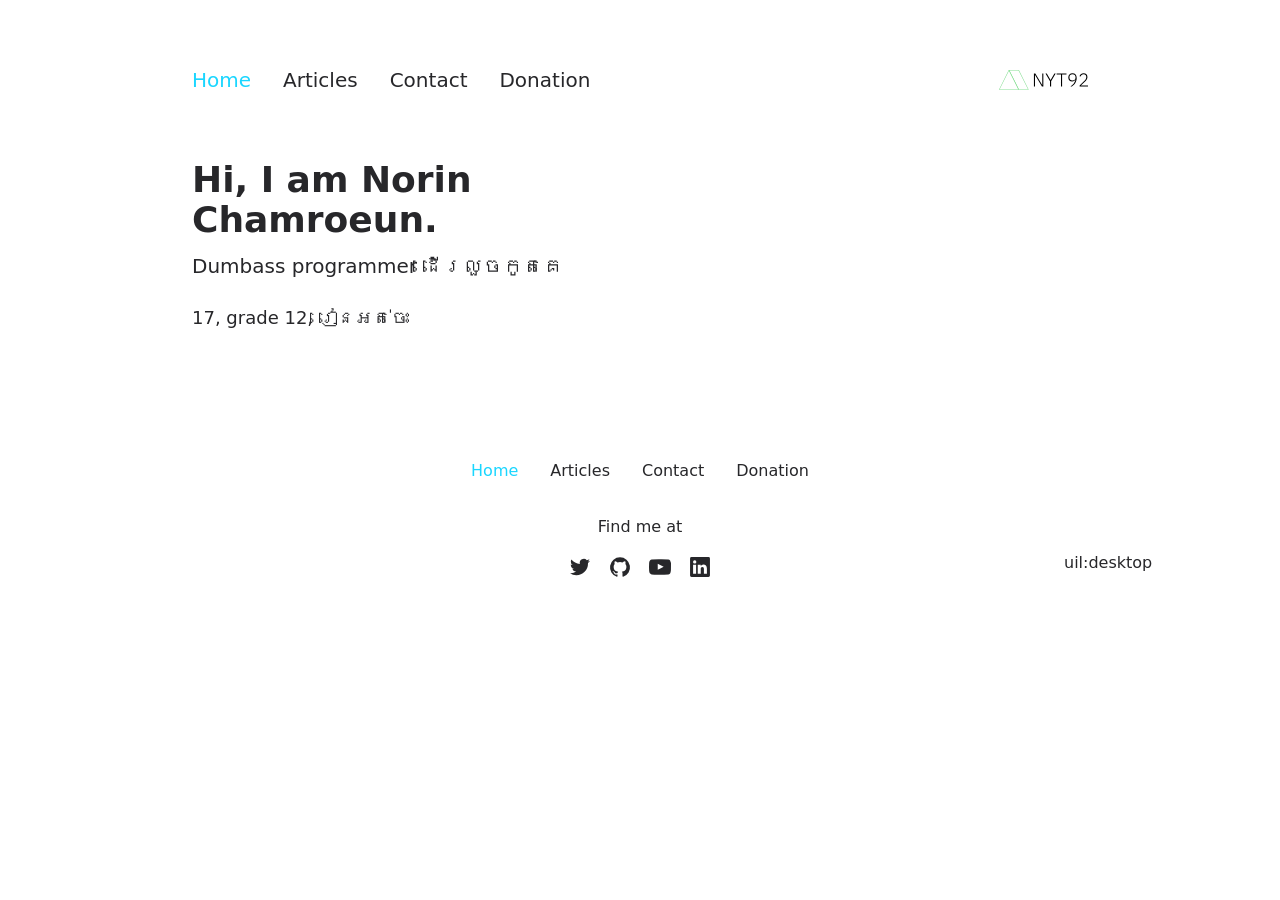
==== commit 25b5267b: "Deploying to gh-pages from @ NYT92/nyt92-blog@d8b46703f01c8f9964042fa708e9d887631cc39d 🚀" ====
--- a/index.html
+++ b/index.html
@@ -1,8 +1,8 @@
 <!DOCTYPE html>
-<html lang="en">
+<html  lang="en">
 <head><meta charset="utf-8">
+<meta name="viewport" content="width=device-width, initial-scale=1">
 <title>Home</title>
-<meta name="viewport" content="width=device-width, initial-scale=1">
 <meta name="twitter:card" content="summary_large_image">
 <meta property="og:image" content="/nyt92-bh.svg">
 <meta property="og:image:width" content="400">
@@ -10,7 +10,42 @@
 <meta property="og:image:alt" content="bg">
 <meta property="og:title" content="Home">
 <meta name="description" content="NYT92 official blog page...">
-<meta property="og:description" content="NYT92 official blog page..."><link rel="preload" as="fetch" crossorigin="anonymous" href="/_payload.json"><style id="pinceau-theme">@media { :root {--pinceau-mq: initial; --alpine-readableLine: 68ch;--alpine-backdrop-backgroundColor: #f4f4f5b3;--prose-code-inline-padding: 0.2rem 0.375rem 0.2rem 0.375rem;--prose-code-block-backdropFilter: contrast(1);--prose-code-block-border-style: solid;--prose-code-block-border-width: 1px;--prose-tbody-tr-borderBottom-style: dashed;--prose-tbody-tr-borderBottom-width: 1px;--prose-th-textAlign: inherit;--prose-thead-borderBottom-style: solid;--prose-thead-borderBottom-width: 1px;--prose-thead-border-style: solid;--prose-thead-border-width: 0px;--prose-table-textAlign: start;--prose-hr-width: 1px;--prose-hr-style: solid;--prose-li-listStylePosition: outside;--prose-ol-li-markerColor: currentColor;--prose-ol-paddingInlineStart: 21px;--prose-ol-listStyleType: decimal;--prose-ul-li-markerColor: currentColor;--prose-ul-paddingInlineStart: 21px;--prose-ul-listStyleType: disc;--prose-blockquote-border-style: solid;--prose-blockquote-border-width: 4px;--prose-blockquote-quotes: '201C' '201D' '2018' '2019';--prose-blockquote-paddingInlineStart: 24px;--prose-a-code-color-hover: currentColor;--prose-a-code-color-static: currentColor;--prose-a-hasCode-borderBottom: none;--prose-a-border-distance: 2px;--prose-a-border-color-hover: currentColor;--prose-a-border-color-static: currentColor;--prose-a-border-style-hover: solid;--prose-a-border-style-static: dashed;--prose-a-border-width: 1px;--prose-a-color-static: inherit;--prose-a-textDecoration: none;--prose-h6-margin: 3rem 0 2rem;--prose-h5-margin: 3rem 0 2rem;--prose-h4-margin: 3rem 0 2rem;--prose-h3-margin: 3rem 0 2rem;--prose-h2-margin: 3rem 0 2rem;--prose-h1-margin: 0 0 2rem;--prose-p-fontSize: 18px;--typography-lead-loose: 2;--typography-lead-relaxed: 1.625;--typography-lead-normal: 1.5;--typography-lead-snug: 1.375;--typography-lead-tight: 1.25;--typography-lead-none: 1;--typography-lead-10: 2.5rem;--typography-lead-9: 2.25rem;--typography-lead-8: 2rem;--typography-lead-7: 1.75rem;--typography-lead-6: 1.5rem;--typography-lead-5: 1.25rem;--typography-lead-4: 1rem;--typography-lead-3: .75rem;--typography-lead-2: .5rem;--typography-lead-1: .025rem;--typography-fontWeight-black: 900;--typography-fontWeight-extrabold: 800;--typography-fontWeight-bold: 700;--typography-fontWeight-semibold: 600;--typography-fontWeight-medium: 500;--typography-fontWeight-normal: 400;--typography-fontWeight-light: 300;--typography-fontWeight-extralight: 200;--typography-fontWeight-thin: 100;--typography-fontSize-9xl: 128px;--typography-fontSize-8xl: 96px;--typography-fontSize-7xl: 72px;--typography-fontSize-6xl: 60px;--typography-fontSize-5xl: 48px;--typography-fontSize-4xl: 36px;--typography-fontSize-3xl: 30px;--typography-fontSize-2xl: 24px;--typography-fontSize-xl: 20px;--typography-fontSize-lg: 18px;--typography-fontSize-base: 16px;--typography-fontSize-sm: 14px;--typography-fontSize-xs: 12px;--typography-letterSpacing-wide: 0.025em;--typography-letterSpacing-tight: -0.025em;--typography-verticalMargin-base: 24px;--typography-verticalMargin-sm: 16px;--elements-border-secondary-hover: [object Object];--elements-backdrop-background: #fffc;--elements-backdrop-filter: saturate(200%) blur(20px);--elements-container-maxWidth: 64rem;--lead-loose: 2;--lead-relaxed: 1.625;--lead-normal: 1.5;--lead-snug: 1.375;--lead-tight: 1.25;--lead-none: 1;--lead-10: 2.5rem;--lead-9: 2.25rem;--lead-8: 2rem;--lead-7: 1.75rem;--lead-6: 1.5rem;--lead-5: 1.25rem;--lead-4: 1rem;--lead-3: .75rem;--lead-2: .5rem;--lead-1: .025rem;--letterSpacing-widest: 0.1em;--letterSpacing-wider: 0.05em;--letterSpacing-wide: 0.025em;--letterSpacing-normal: 0em;--letterSpacing-tight: -0.025em;--letterSpacing-tighter: -0.05em;--fontSize-9xl: 8rem;--fontSize-8xl: 6rem;--fontSize-7xl: 4.5rem;--fontSize-6xl: 3.75rem;--fontSize-5xl: 3rem;--fontSize-4xl: 2.25rem;--fontSize-3xl: 1.875rem;--fontSize-2xl: 1.5rem;--fontSize-xl: 1.25rem;--fontSize-lg: 1.125rem;--fontSize-base: 1rem;--fontSize-sm: 0.875rem;--fontSize-xs: 0.75rem;--fontWeight-black: 900;--fontWeight-extrabold: 800;--fontWeight-bold: 700;--fontWeight-semibold: 600;--fontWeight-medium: 500;--fontWeight-normal: 400;--fontWeight-light: 300;--fontWeight-extralight: 200;--fontWeight-thin: 100;--font-mono: ui-monospace, SFMono-Regular, Menlo, Monaco, Consolas, Liberation Mono, Courier New, monospace;--font-serif: ui-serif, Georgia, Cambria, Times New Roman, Times, serif;--font-sans: ui-sans-serif, system-ui, -apple-system, BlinkMacSystemFont, Segoe UI, Roboto, Helvetica Neue, Arial, Noto Sans, sans-serif, Apple Color Emoji, Segoe UI Emoji, Segoe UI Symbol, Noto Color Emoji;--opacity-total: 1;--opacity-high: 0.8;--opacity-medium: 0.5;--opacity-soft: 0.3;--opacity-light: 0.15;--opacity-bright: 0.1;--opacity-noOpacity: 0;--borderWidth-lg: 3px;--borderWidth-md: 2px;--borderWidth-sm: 1px;--borderWidth-noBorder: 0;--space-rem-875: 0.875rem;--space-rem-625: 0.625rem;--space-rem-375: 0.375rem;--space-rem-125: 0.125rem;--space-px: 1px;--space-128: 32rem;--space-96: 24rem;--space-80: 20rem;--space-72: 18rem;--space-64: 16rem;--space-60: 15rem;--space-56: 14rem;--space-52: 13rem;--space-48: 12rem;--space-44: 11rem;--space-40: 10rem;--space-36: 9rem;--space-32: 8rem;--space-28: 7rem;--space-24: 6rem;--space-20: 5rem;--space-16: 4rem;--space-14: 3.5rem;--space-12: 3rem;--space-11: 2.75rem;--space-10: 2.5rem;--space-9: 2.25rem;--space-8: 2rem;--space-7: 1.75rem;--space-6: 1.5rem;--space-5: 1.25rem;--space-4: 1rem;--space-3: 0.75rem;--space-2: 0.5rem;--space-1: 0.25rem;--space-0: 0px;--size-full: 100%;--size-7xl: 80rem;--size-6xl: 72rem;--size-5xl: 64rem;--size-4xl: 56rem;--size-3xl: 48rem;--size-2xl: 42rem;--size-xl: 36rem;--size-lg: 32rem;--size-md: 28rem;--size-sm: 24rem;--size-xs: 20rem;--size-200: 200px;--size-104: 104px;--size-80: 80px;--size-64: 64px;--size-56: 56px;--size-48: 48px;--size-40: 40px;--size-32: 32px;--size-24: 24px;--size-20: 20px;--size-16: 16px;--size-12: 12px;--size-8: 8px;--size-6: 6px;--size-4: 4px;--size-2: 2px;--size-0: 0px;--radii-full: 9999px;--radii-3xl: 1.75rem;--radii-2xl: 1.5rem;--radii-xl: 1rem;--radii-lg: 0.75rem;--radii-md: 0.5rem;--radii-sm: 0.375rem;--radii-xs: 0.25rem;--radii-2xs: 0.125rem;--radii-none: 0px;--shadow-none: 0px 0px 0px 0px transparent;--shadow-lg: 0px 10px 15px -3px #000000, 0px 4px 6px -4px #000000;--shadow-md: 0px 4px 6px -1px #000000, 0px 2px 4px -2px #000000;--shadow-sm: 0px 1px 3px 0px #000000, 0px 1px 2px -1px #000000;--shadow-xs: 0px 1px 2px 0px #000000;--height-screen: 100vh;--width-screen: 100vw;--color-primary-900: #002e38;--color-primary-800: #005c70;--color-primary-700: #008aa9;--color-primary-600: #00b9e1;--color-primary-500: #1ad6ff;--color-primary-400: #40ddff;--color-primary-300: #66e4ff;--color-primary-200: #8deaff;--color-primary-100: #b3f1ff;--color-primary-50: #d9f8ff;--color-ruby-900: #380011;--color-ruby-800: #700021;--color-ruby-700: #a90032;--color-ruby-600: #e10043;--color-ruby-500: #ff1a5e;--color-ruby-400: #ff4079;--color-ruby-300: #ff6694;--color-ruby-200: #ff8dae;--color-ruby-100: #ffb3c9;--color-ruby-50: #ffd9e4;--color-pink-900: #380025;--color-pink-800: #70004b;--color-pink-700: #a90070;--color-pink-600: #e10095;--color-pink-500: #ff1ab2;--color-pink-400: #ff40bf;--color-pink-300: #ff66cc;--color-pink-200: #ff8dd8;--color-pink-100: #ffb3e5;--color-pink-50: #ffd9f2;--color-purple-900: #190038;--color-purple-800: #330070;--color-purple-700: #4c00a9;--color-purple-600: #6500e1;--color-purple-500: #811aff;--color-purple-400: #9640ff;--color-purple-300: #ab66ff;--color-purple-200: #c08dff;--color-purple-100: #d5b3ff;--color-purple-50: #ead9ff;--color-royalblue-900: #0b0531;--color-royalblue-800: #160a62;--color-royalblue-700: #211093;--color-royalblue-600: #2c15c4;--color-royalblue-500: #4127e8;--color-royalblue-400: #614bec;--color-royalblue-300: #806ff0;--color-royalblue-200: #a093f3;--color-royalblue-100: #c0b7f7;--color-royalblue-50: #dfdbfb;--color-indigoblue-900: #001238;--color-indigoblue-800: #002370;--color-indigoblue-700: #0035a9;--color-indigoblue-600: #0047e1;--color-indigoblue-500: #1a62ff;--color-indigoblue-400: #407cff;--color-indigoblue-300: #6696ff;--color-indigoblue-200: #8db0ff;--color-indigoblue-100: #b3cbff;--color-indigoblue-50: #d9e5ff;--color-blue-900: #002438;--color-blue-800: #004870;--color-blue-700: #006ca9;--color-blue-600: #0090e1;--color-blue-500: #1aadff;--color-blue-400: #40bbff;--color-blue-300: #66c8ff;--color-blue-200: #8dd6ff;--color-blue-100: #b3e4ff;--color-blue-50: #d9f1ff;--color-lightblue-900: #002e38;--color-lightblue-800: #005c70;--color-lightblue-700: #008aa9;--color-lightblue-600: #00b9e1;--color-lightblue-500: #1ad6ff;--color-lightblue-400: #40ddff;--color-lightblue-300: #66e4ff;--color-lightblue-200: #8deaff;--color-lightblue-100: #b3f1ff;--color-lightblue-50: #d9f8ff;--color-teal-900: #062a28;--color-teal-800: #0b544f;--color-teal-700: #117d77;--color-teal-600: #16a79e;--color-teal-500: #1cd1c6;--color-teal-400: #36e4da;--color-teal-300: #5fe9e1;--color-teal-200: #87efe9;--color-teal-100: #aff4f0;--color-teal-50: #d7faf8;--color-pear-900: #2a2b09;--color-pear-800: #545512;--color-pear-700: #7e801b;--color-pear-600: #a8aa24;--color-pear-500: #d0d32f;--color-pear-400: #d8da52;--color-pear-300: #e0e274;--color-pear-200: #e8e997;--color-pear-100: #eff0ba;--color-pear-50: #f7f8dc;--color-red-900: #380300;--color-red-800: #700700;--color-red-700: #a90a00;--color-red-600: #e10e00;--color-red-500: #ff281a;--color-red-400: #ff4c40;--color-red-300: #ff7066;--color-red-200: #ff948d;--color-red-100: #ffb7b3;--color-red-50: #ffdbd9;--color-orange-900: #381800;--color-orange-800: #702f00;--color-orange-700: #a94700;--color-orange-600: #e15e00;--color-orange-500: #ff7a1a;--color-orange-400: #ff9040;--color-orange-300: #ffa666;--color-orange-200: #ffbd8d;--color-orange-100: #ffd3b3;--color-orange-50: #ffe9d9;--color-yellow-900: #362b03;--color-yellow-800: #6d5605;--color-yellow-700: #a38108;--color-yellow-600: #daac0a;--color-yellow-500: #f5c828;--color-yellow-400: #f7d14c;--color-yellow-300: #f8da70;--color-yellow-200: #fae393;--color-yellow-100: #fcedb7;--color-yellow-50: #fdf6db;--color-green-900: #003f25;--color-green-800: #005e38;--color-green-700: #007e4a;--color-green-600: #009d5d;--color-green-500: #00bd6f;--color-green-400: #00dc82;--color-green-300: #30ffaa;--color-green-200: #83ffcc;--color-green-100: #acffdd;--color-green-50: #d6ffee;--color-gray-900: #18181B;--color-gray-800: #27272A;--color-gray-700: #3f3f46;--color-gray-600: #52525B;--color-gray-500: #71717A;--color-gray-400: #a1a1aa;--color-gray-300: #D4d4d8;--color-gray-200: #e4e4e7;--color-gray-100: #f4f4f5;--color-gray-50: #fafafa;--color-black: #0c0c0d;--color-white: #FFFFFF;--media-portrait: only screen and (orientation: portrait);--media-landscape: only screen and (orientation: landscape);--media-rm: (prefers-reduced-motion: reduce);--media-2xl: (min-width: 1536px);--media-xl: (min-width: 1280px);--media-lg: (min-width: 1024px);--media-md: (min-width: 768px);--media-sm: (min-width: 640px);--media-xs: (min-width: 475px);--alpine-body-color: var(--color-gray-800);--alpine-body-backgroundColor: var(--color-white);--prose-code-inline-fontWeight: var(--typography-fontWeight-normal);--prose-code-inline-fontSize: var(--typography-fontSize-sm);--prose-code-inline-borderRadius: var(--radii-xs);--prose-code-block-pre-padding: var(--typography-verticalMargin-sm);--prose-code-block-margin: var(--typography-verticalMargin-base) 0;--prose-code-block-fontSize: var(--typography-fontSize-sm);--prose-tbody-code-inline-fontSize: var(--typography-fontSize-sm);--prose-tbody-td-padding: var(--typography-verticalMargin-sm);--prose-th-fontWeight: var(--typography-fontWeight-semibold);--prose-th-padding: 0 var(--typography-verticalMargin-sm) var(--typography-verticalMargin-sm) var(--typography-verticalMargin-sm);--prose-table-lineHeight: var(--typography-lead-6);--prose-table-fontSize: var(--typography-fontSize-sm);--prose-table-margin: var(--typography-verticalMargin-base) 0;--prose-hr-margin: var(--typography-verticalMargin-base) 0;--prose-li-margin: var(--typography-verticalMargin-sm) 0;--prose-ol-margin: var(--typography-verticalMargin-base) 0;--prose-ul-margin: var(--typography-verticalMargin-base) 0;--prose-blockquote-margin: var(--typography-verticalMargin-base) 0;--prose-a-code-border-style: var(--prose-a-border-style-static);--prose-a-code-border-width: var(--prose-a-border-width);--prose-a-fontWeight: var(--typography-fontWeight-medium);--prose-img-margin: var(--typography-verticalMargin-base) 0;--prose-strong-fontWeight: var(--typography-fontWeight-semibold);--prose-h6-iconSize: var(--typography-fontSize-base);--prose-h6-fontWeight: var(--typography-fontWeight-semibold);--prose-h6-lineHeight: var(--typography-lead-normal);--prose-h6-fontSize: var(--typography-fontSize-lg);--prose-h5-iconSize: var(--typography-fontSize-lg);--prose-h5-fontWeight: var(--typography-fontWeight-semibold);--prose-h5-lineHeight: var(--typography-lead-snug);--prose-h5-fontSize: var(--typography-fontSize-xl);--prose-h4-iconSize: var(--typography-fontSize-lg);--prose-h4-letterSpacing: var(--typography-letterSpacing-tight);--prose-h4-fontWeight: var(--typography-fontWeight-semibold);--prose-h4-lineHeight: var(--typography-lead-snug);--prose-h4-fontSize: var(--typography-fontSize-2xl);--prose-h3-iconSize: var(--typography-fontSize-xl);--prose-h3-letterSpacing: var(--typography-letterSpacing-tight);--prose-h3-fontWeight: var(--typography-fontWeight-semibold);--prose-h3-lineHeight: var(--typography-lead-snug);--prose-h3-fontSize: var(--typography-fontSize-3xl);--prose-h2-iconSize: var(--typography-fontSize-2xl);--prose-h2-letterSpacing: var(--typography-letterSpacing-tight);--prose-h2-fontWeight: var(--typography-fontWeight-semibold);--prose-h2-lineHeight: var(--typography-lead-tight);--prose-h2-fontSize: var(--typography-fontSize-4xl);--prose-h1-iconSize: var(--typography-fontSize-3xl);--prose-h1-letterSpacing: var(--typography-letterSpacing-tight);--prose-h1-fontWeight: var(--typography-fontWeight-bold);--prose-h1-lineHeight: var(--typography-lead-tight);--prose-h1-fontSize: var(--typography-fontSize-5xl);--prose-p-br-margin: var(--typography-verticalMargin-base) 0 0 0;--prose-p-margin: var(--typography-verticalMargin-base) 0;--prose-p-lineHeight: var(--typography-lead-normal);--typography-color-primary-900: var(--color-primary-900);--typography-color-primary-800: var(--color-primary-800);--typography-color-primary-700: var(--color-primary-700);--typography-color-primary-600: var(--color-primary-600);--typography-color-primary-500: var(--color-primary-500);--typography-color-primary-400: var(--color-primary-400);--typography-color-primary-300: var(--color-primary-300);--typography-color-primary-200: var(--color-primary-200);--typography-color-primary-100: var(--color-primary-100);--typography-color-primary-50: var(--color-primary-50);--typography-font-code: var(--font-mono);--typography-font-body: var(--font-sans);--typography-font-display: var(--font-sans);--typography-body-backgroundColor: var(--color-white);--typography-body-color: var(--color-black);--elements-state-danger-borderColor-secondary: var(--color-red-200);--elements-state-danger-borderColor-primary: var(--color-red-100);--elements-state-danger-backgroundColor-secondary: var(--color-red-100);--elements-state-danger-backgroundColor-primary: var(--color-red-50);--elements-state-danger-color-secondary: var(--color-red-600);--elements-state-danger-color-primary: var(--color-red-500);--elements-state-warning-borderColor-secondary: var(--color-yellow-200);--elements-state-warning-borderColor-primary: var(--color-yellow-100);--elements-state-warning-backgroundColor-secondary: var(--color-yellow-100);--elements-state-warning-backgroundColor-primary: var(--color-yellow-50);--elements-state-warning-color-secondary: var(--color-yellow-700);--elements-state-warning-color-primary: var(--color-yellow-600);--elements-state-success-borderColor-secondary: var(--color-green-200);--elements-state-success-borderColor-primary: var(--color-green-100);--elements-state-success-backgroundColor-secondary: var(--color-green-100);--elements-state-success-backgroundColor-primary: var(--color-green-50);--elements-state-success-color-secondary: var(--color-green-600);--elements-state-success-color-primary: var(--color-green-500);--elements-state-info-borderColor-secondary: var(--color-blue-200);--elements-state-info-borderColor-primary: var(--color-blue-100);--elements-state-info-backgroundColor-secondary: var(--color-blue-100);--elements-state-info-backgroundColor-primary: var(--color-blue-50);--elements-state-info-color-secondary: var(--color-blue-600);--elements-state-info-color-primary: var(--color-blue-500);--elements-state-primary-borderColor-secondary: var(--color-primary-200);--elements-state-primary-borderColor-primary: var(--color-primary-100);--elements-state-primary-backgroundColor-secondary: var(--color-primary-100);--elements-state-primary-backgroundColor-primary: var(--color-primary-50);--elements-state-primary-color-secondary: var(--color-primary-700);--elements-state-primary-color-primary: var(--color-primary-600);--elements-surface-secondary-backgroundColor: var(--color-gray-200);--elements-surface-primary-backgroundColor: var(--color-gray-100);--elements-surface-background-base: var(--color-gray-100);--elements-border-secondary-static: var(--color-gray-200);--elements-border-primary-hover: var(--color-gray-200);--elements-border-primary-static: var(--color-gray-100);--elements-container-padding-md: var(--space-16);--elements-container-padding-sm: var(--space-12);--elements-container-padding-xs: var(--space-8);--elements-container-padding-mobile: var(--space-6);--elements-text-secondary-color-hover: var(--color-gray-700);--elements-text-secondary-color-static: var(--color-gray-500);--elements-text-primary-color-static: var(--color-gray-900);--text-6xl-lineHeight: var(--lead-none);--text-6xl-fontSize: var(--fontSize-6xl);--text-5xl-lineHeight: var(--lead-none);--text-5xl-fontSize: var(--fontSize-5xl);--text-4xl-lineHeight: var(--lead-10);--text-4xl-fontSize: var(--fontSize-4xl);--text-3xl-lineHeight: var(--lead-9);--text-3xl-fontSize: var(--fontSize-3xl);--text-2xl-lineHeight: var(--lead-8);--text-2xl-fontSize: var(--fontSize-2xl);--text-xl-lineHeight: var(--lead-7);--text-xl-fontSize: var(--fontSize-xl);--text-lg-lineHeight: var(--lead-7);--text-lg-fontSize: var(--fontSize-lg);--text-base-lineHeight: var(--lead-6);--text-base-fontSize: var(--fontSize-base);--text-sm-lineHeight: var(--lead-5);--text-sm-fontSize: var(--fontSize-sm);--text-xs-lineHeight: var(--lead-4);--text-xs-fontSize: var(--fontSize-xs);--shadow-2xl: 0px 25px 50px -12px var(--color-gray-900);--shadow-xl: 0px 20px 25px -5px var(--color-gray-400), 0px 8px 10px -6px #000000;--color-secondary-900: var(--color-gray-900);--color-secondary-800: var(--color-gray-800);--color-secondary-700: var(--color-gray-700);--color-secondary-600: var(--color-gray-600);--color-secondary-500: var(--color-gray-500);--color-secondary-400: var(--color-gray-400);--color-secondary-300: var(--color-gray-300);--color-secondary-200: var(--color-gray-200);--color-secondary-100: var(--color-gray-100);--color-secondary-50: var(--color-gray-50);--prose-a-code-background-hover: var(--typography-color-primary-50);--prose-a-code-border-color-hover: var(--typography-color-primary-500);--prose-a-color-hover: var(--typography-color-primary-500);--typography-color-secondary-900: var(--color-secondary-900);--typography-color-secondary-800: var(--color-secondary-800);--typography-color-secondary-700: var(--color-secondary-700);--typography-color-secondary-600: var(--color-secondary-600);--typography-color-secondary-500: var(--color-secondary-500);--typography-color-secondary-400: var(--color-secondary-400);--typography-color-secondary-300: var(--color-secondary-300);--typography-color-secondary-200: var(--color-secondary-200);--typography-color-secondary-100: var(--color-secondary-100);--typography-color-secondary-50: var(--color-secondary-50);--prose-code-inline-backgroundColor: var(--typography-color-secondary-100);--prose-code-inline-color: var(--typography-color-secondary-700);--prose-code-block-backgroundColor: var(--typography-color-secondary-100);--prose-code-block-color: var(--typography-color-secondary-700);--prose-code-block-border-color: var(--typography-color-secondary-200);--prose-tbody-tr-borderBottom-color: var(--typography-color-secondary-200);--prose-th-color: var(--typography-color-secondary-600);--prose-thead-borderBottom-color: var(--typography-color-secondary-200);--prose-thead-border-color: var(--typography-color-secondary-300);--prose-hr-color: var(--typography-color-secondary-200);--prose-blockquote-border-color: var(--typography-color-secondary-200);--prose-blockquote-color: var(--typography-color-secondary-500);--prose-a-code-border-color-static: var(--typography-color-secondary-400); } }@media { :root.dark {--pinceau-mq: dark; --alpine-backdrop-backgroundColor: #18181bb3;--prose-code-block-backdropFilter: contrast(1);--prose-ol-li-markerColor: currentColor;--prose-ul-li-markerColor: currentColor;--prose-a-code-color-hover: currentColor;--prose-a-code-color-static: currentColor;--prose-a-border-color-hover: currentColor;--prose-a-border-color-static: currentColor;--prose-a-color-static: inherit;--elements-backdrop-background: #0c0d0ccc;--alpine-body-color: var(--color-gray-200);--alpine-body-backgroundColor: var(--color-black);--typography-body-backgroundColor: var(--color-black);--typography-body-color: var(--color-white);--elements-state-danger-borderColor-secondary: var(--color-red-700);--elements-state-danger-borderColor-primary: var(--color-red-800);--elements-state-danger-backgroundColor-secondary: var(--color-red-800);--elements-state-danger-backgroundColor-primary: var(--color-red-900);--elements-state-danger-color-secondary: var(--color-red-200);--elements-state-danger-color-primary: var(--color-red-300);--elements-state-warning-borderColor-secondary: var(--color-yellow-700);--elements-state-warning-borderColor-primary: var(--color-yellow-800);--elements-state-warning-backgroundColor-secondary: var(--color-yellow-800);--elements-state-warning-backgroundColor-primary: var(--color-yellow-900);--elements-state-warning-color-secondary: var(--color-yellow-200);--elements-state-warning-color-primary: var(--color-yellow-400);--elements-state-success-borderColor-secondary: var(--color-green-700);--elements-state-success-borderColor-primary: var(--color-green-800);--elements-state-success-backgroundColor-secondary: var(--color-green-800);--elements-state-success-backgroundColor-primary: var(--color-green-900);--elements-state-success-color-secondary: var(--color-green-200);--elements-state-success-color-primary: var(--color-green-400);--elements-state-info-borderColor-secondary: var(--color-blue-700);--elements-state-info-borderColor-primary: var(--color-blue-800);--elements-state-info-backgroundColor-secondary: var(--color-blue-800);--elements-state-info-backgroundColor-primary: var(--color-blue-900);--elements-state-info-color-secondary: var(--color-blue-200);--elements-state-info-color-primary: var(--color-blue-400);--elements-state-primary-borderColor-secondary: var(--color-primary-700);--elements-state-primary-borderColor-primary: var(--color-primary-800);--elements-state-primary-backgroundColor-secondary: var(--color-primary-800);--elements-state-primary-backgroundColor-primary: var(--color-primary-900);--elements-state-primary-color-secondary: var(--color-primary-200);--elements-state-primary-color-primary: var(--color-primary-400);--elements-surface-secondary-backgroundColor: var(--color-gray-800);--elements-surface-primary-backgroundColor: var(--color-gray-900);--elements-surface-background-base: var(--color-gray-900);--elements-border-secondary-static: var(--color-gray-800);--elements-border-primary-hover: var(--color-gray-800);--elements-border-primary-static: var(--color-gray-900);--elements-text-secondary-color-hover: var(--color-gray-200);--elements-text-secondary-color-static: var(--color-gray-400);--elements-text-primary-color-static: var(--color-gray-50);--prose-a-code-background-hover: var(--typography-color-primary-900);--prose-a-code-border-color-hover: var(--typography-color-primary-600);--prose-a-color-hover: var(--typography-color-primary-400);--prose-code-inline-backgroundColor: var(--typography-color-secondary-800);--prose-code-inline-color: var(--typography-color-secondary-200);--prose-code-block-backgroundColor: var(--typography-color-secondary-900);--prose-code-block-color: var(--typography-color-secondary-200);--prose-code-block-border-color: var(--typography-color-secondary-800);--prose-tbody-tr-borderBottom-color: var(--typography-color-secondary-800);--prose-th-color: var(--typography-color-secondary-400);--prose-thead-borderBottom-color: var(--typography-color-secondary-800);--prose-thead-border-color: var(--typography-color-secondary-600);--prose-hr-color: var(--typography-color-secondary-800);--prose-blockquote-border-color: var(--typography-color-secondary-700);--prose-blockquote-color: var(--typography-color-secondary-400);--prose-a-code-border-color-static: var(--typography-color-secondary-600); } }</style><style id="pinceau-runtime-hydratable">@media{.phy[--]{--puid:4_gwzs-v;}.pv-E7DPRy{max-width:var(--elements-container-maxWidth);padding-left:var(--elements-container-padding-mobile);padding-right:var(--elements-container-padding-mobile);}@media (min-width: 475px){.pv-E7DPRy{padding-left:var(--elements-container-padding-xs);padding-right:var(--elements-container-padding-xs);}}@media (min-width: 640px){.pv-E7DPRy{padding-left:var(--elements-container-padding-sm);padding-right:var(--elements-container-padding-sm);}}@media (min-width: 768px){.pv-E7DPRy{padding-left:var(--elements-container-padding-md);padding-right:var(--elements-container-padding-md);}}} </style><link rel="modulepreload" as="script" crossorigin href="/_nuxt/entry.7e4b415b.js"><link rel="preload" as="style" href="/_nuxt/entry.2b709d1c.css"><link rel="modulepreload" as="script" crossorigin href="/_nuxt/NuxtImg.d18f96ac.js"><link rel="modulepreload" as="script" crossorigin href="/_nuxt/document-driven.1a11890a.js"><link rel="modulepreload" as="script" crossorigin href="/_nuxt/DocumentDrivenEmpty.0d8b7a85.js"><link rel="modulepreload" as="script" crossorigin href="/_nuxt/ContentRenderer.cd037ede.js"><link rel="modulepreload" as="script" crossorigin href="/_nuxt/ContentRendererMarkdown.46a79b10.js"><link rel="modulepreload" as="script" crossorigin href="/_nuxt/DocumentDrivenNotFound.39583747.js"><link rel="preload" as="style" href="/_nuxt/DocumentDrivenNotFound.aa939160.css"><link rel="modulepreload" as="script" crossorigin href="/_nuxt/default.89ecb019.js"><link rel="modulepreload" as="script" crossorigin href="/_nuxt/Hero.a12a0f43.js"><link rel="preload" as="style" href="/_nuxt/Hero.40fe82b2.css"><link rel="modulepreload" as="script" crossorigin href="/_nuxt/ContentSlot.b403e884.js"><link rel="modulepreload" as="script" crossorigin href="/_nuxt/ProseP.4e1be5f7.js"><link rel="preload" as="style" href="/_nuxt/ProseP.b99f89cd.css"><link rel="prefetch" as="style" href="/_nuxt/article.06aa1a19.css"><link rel="prefetch" as="style" href="/_nuxt/ProseA.baee409d.css"><link rel="prefetch" as="script" crossorigin href="/_nuxt/article.67c48ee7.js"><link rel="prefetch" as="script" crossorigin href="/_nuxt/ProseA.a5b75366.js"><link rel="prefetch" as="script" crossorigin href="/_nuxt/date.824a539b.js"><link rel="prefetch" as="script" crossorigin href="/_nuxt/page.039c68a1.js"><link rel="prefetch" as="script" crossorigin href="/_nuxt/client-db.3c0370e8.js"><link rel="prefetch" as="script" crossorigin href="/_nuxt/debug.b5c775ce.js"><link rel="prefetch" as="style" href="/_nuxt/useStudio.a92b5f33.css"><link rel="prefetch" as="script" crossorigin href="/_nuxt/useStudio.a74690e9.js"><link rel="prefetch" as="script" crossorigin href="/_nuxt/asyncData.59a1ce0f.js"><link rel="prefetch" as="style" href="/_nuxt/error-404.7910d5ca.css"><link rel="prefetch" as="script" crossorigin href="/_nuxt/error-404.fabd7112.js"><link rel="prefetch" as="style" href="/_nuxt/error-500.1db01289.css"><link rel="prefetch" as="script" crossorigin href="/_nuxt/error-500.3bb1a004.js"><link rel="stylesheet" href="/_nuxt/entry.2b709d1c.css"><link rel="stylesheet" href="/_nuxt/DocumentDrivenNotFound.aa939160.css"><link rel="stylesheet" href="/_nuxt/Hero.40fe82b2.css"><link rel="stylesheet" href="/_nuxt/ProseP.b99f89cd.css"><script>"use strict";(()=>{const a=window,e=document.documentElement,m=["dark","light"],c=window.localStorage.getItem("nuxt-color-mode")||"system";let n=c==="system"?f():c;const l=e.getAttribute("data-color-mode-forced");l&&(n=l),i(n),a["__NUXT_COLOR_MODE__"]={preference:c,value:n,getColorScheme:f,addColorScheme:i,removeColorScheme:d};function i(o){const t=""+o+"",s="";e.classList?e.classList.add(t):e.className+=" "+t,s&&e.setAttribute("data-"+s,o)}function d(o){const t=""+o+"",s="";e.classList?e.classList.remove(t):e.className=e.className.replace(new RegExp(t,"g"),""),s&&e.removeAttribute("data-"+s)}function r(o){return a.matchMedia("(prefers-color-scheme"+o+")")}function f(){if(a.matchMedia&&r("").media!=="not all"){for(const o of m)if(r(":"+o).matches)return o}return"light"}})();
+<meta property="og:description" content="NYT92 official blog page...">
+<link rel="preload" as="fetch" crossorigin="anonymous" href="/_payload.json">
+<link rel="stylesheet" href="/_nuxt/entry.d1bb33da.css">
+<link rel="stylesheet" href="/_nuxt/DocumentDrivenNotFound.b1c67268.css">
+<link rel="stylesheet" href="/_nuxt/Hero.ef997ffa.css">
+<link rel="stylesheet" href="/_nuxt/ProseP.bd294274.css">
+<link rel="modulepreload" as="script" crossorigin href="/_nuxt/entry.b9d31b8c.js">
+<link rel="modulepreload" as="script" crossorigin href="/_nuxt/NuxtImg.c1bcce58.js">
+<link rel="modulepreload" as="script" crossorigin href="/_nuxt/document-driven.4e1dda1d.js">
+<link rel="modulepreload" as="script" crossorigin href="/_nuxt/DocumentDrivenEmpty.09a954f2.js">
+<link rel="modulepreload" as="script" crossorigin href="/_nuxt/ContentRenderer.df14b6c6.js">
+<link rel="modulepreload" as="script" crossorigin href="/_nuxt/ContentRendererMarkdown.vue.5b40da66.js">
+<link rel="modulepreload" as="script" crossorigin href="/_nuxt/DocumentDrivenNotFound.723dbbd6.js">
+<link rel="modulepreload" as="script" crossorigin href="/_nuxt/default.866ba800.js">
+<link rel="modulepreload" as="script" crossorigin href="/_nuxt/ContentRendererMarkdown.5070a7c0.js">
+<link rel="modulepreload" as="script" crossorigin href="/_nuxt/Hero.a4cad5c6.js">
+<link rel="modulepreload" as="script" crossorigin href="/_nuxt/MDCSlot.775d527e.js">
+<link rel="modulepreload" as="script" crossorigin href="/_nuxt/slot.b30690c2.js">
+<link rel="modulepreload" as="script" crossorigin href="/_nuxt/ProseP.e0108b04.js">
+<link rel="prefetch" as="style" href="/_nuxt/article.da59d238.css">
+<link rel="prefetch" as="style" href="/_nuxt/ProseA.5a9f544a.css">
+<link rel="prefetch" as="script" crossorigin href="/_nuxt/article.5370f17f.js">
+<link rel="prefetch" as="script" crossorigin href="/_nuxt/ProseA.16959fdc.js">
+<link rel="prefetch" as="script" crossorigin href="/_nuxt/date.824a539b.js">
+<link rel="prefetch" as="script" crossorigin href="/_nuxt/page.a831253d.js">
+<link rel="prefetch" as="script" crossorigin href="/_nuxt/client-db.2e3302b0.js">
+<link rel="prefetch" as="style" href="/_nuxt/useStudio.1c77fe3b.css">
+<link rel="prefetch" as="script" crossorigin href="/_nuxt/useStudio.0ae9f904.js">
+<link rel="prefetch" as="script" crossorigin href="/_nuxt/asyncData.a1b923b1.js">
+<link rel="prefetch" as="script" crossorigin href="/_nuxt/debug.2dc74052.js">
+<link rel="prefetch" as="style" href="/_nuxt/error-404.7910d5ca.css">
+<link rel="prefetch" as="script" crossorigin href="/_nuxt/error-404.f7abbe94.js">
+<link rel="prefetch" as="style" href="/_nuxt/error-500.1db01289.css">
+<link rel="prefetch" as="script" crossorigin href="/_nuxt/error-500.3fc6b2fc.js">
+<script type="module" src="/_nuxt/entry.b9d31b8c.js" crossorigin></script><style id="pinceau-runtime-hydratable">@media{.phy[--]{--puid:VXvGEc-v;}.pv-OH8bOo{max-width:var(--elements-container-maxWidth);padding-left:var(--elements-container-padding-mobile);padding-right:var(--elements-container-padding-mobile);}@media (min-width: 475px){.pv-OH8bOo{padding-left:var(--elements-container-padding-xs);padding-right:var(--elements-container-padding-xs);}}@media (min-width: 640px){.pv-OH8bOo{padding-left:var(--elements-container-padding-sm);padding-right:var(--elements-container-padding-sm);}}@media (min-width: 768px){.pv-OH8bOo{padding-left:var(--elements-container-padding-md);padding-right:var(--elements-container-padding-md);}}} </style><style id="pinceau-theme">@media { :root {--pinceau-mq: initial; --alpine-readableLine: 68ch;--alpine-backdrop-backgroundColor: #f4f4f5b3;--prose-code-inline-padding: 0.2rem 0.375rem 0.2rem 0.375rem;--prose-code-block-backdropFilter: contrast(1);--prose-code-block-border-style: solid;--prose-code-block-border-width: 1px;--prose-tbody-tr-borderBottom-style: dashed;--prose-tbody-tr-borderBottom-width: 1px;--prose-th-textAlign: inherit;--prose-thead-borderBottom-style: solid;--prose-thead-borderBottom-width: 1px;--prose-thead-border-style: solid;--prose-thead-border-width: 0px;--prose-table-textAlign: start;--prose-hr-width: 1px;--prose-hr-style: solid;--prose-li-listStylePosition: outside;--prose-ol-li-markerColor: currentColor;--prose-ol-paddingInlineStart: 21px;--prose-ol-listStyleType: decimal;--prose-ul-li-markerColor: currentColor;--prose-ul-paddingInlineStart: 21px;--prose-ul-listStyleType: disc;--prose-blockquote-border-style: solid;--prose-blockquote-border-width: 4px;--prose-blockquote-quotes: '201C' '201D' '2018' '2019';--prose-blockquote-paddingInlineStart: 24px;--prose-a-code-color-hover: currentColor;--prose-a-code-color-static: currentColor;--prose-a-hasCode-borderBottom: none;--prose-a-border-distance: 2px;--prose-a-border-color-hover: currentColor;--prose-a-border-color-static: currentColor;--prose-a-border-style-hover: solid;--prose-a-border-style-static: dashed;--prose-a-border-width: 1px;--prose-a-color-static: inherit;--prose-a-textDecoration: none;--prose-h6-margin: 3rem 0 2rem;--prose-h5-margin: 3rem 0 2rem;--prose-h4-margin: 3rem 0 2rem;--prose-h3-margin: 3rem 0 2rem;--prose-h2-margin: 3rem 0 2rem;--prose-h1-margin: 0 0 2rem;--prose-p-fontSize: 18px;--typography-lead-loose: 2;--typography-lead-relaxed: 1.625;--typography-lead-normal: 1.5;--typography-lead-snug: 1.375;--typography-lead-tight: 1.25;--typography-lead-none: 1;--typography-lead-10: 2.5rem;--typography-lead-9: 2.25rem;--typography-lead-8: 2rem;--typography-lead-7: 1.75rem;--typography-lead-6: 1.5rem;--typography-lead-5: 1.25rem;--typography-lead-4: 1rem;--typography-lead-3: .75rem;--typography-lead-2: .5rem;--typography-lead-1: .025rem;--typography-fontWeight-black: 900;--typography-fontWeight-extrabold: 800;--typography-fontWeight-bold: 700;--typography-fontWeight-semibold: 600;--typography-fontWeight-medium: 500;--typography-fontWeight-normal: 400;--typography-fontWeight-light: 300;--typography-fontWeight-extralight: 200;--typography-fontWeight-thin: 100;--typography-fontSize-9xl: 128px;--typography-fontSize-8xl: 96px;--typography-fontSize-7xl: 72px;--typography-fontSize-6xl: 60px;--typography-fontSize-5xl: 48px;--typography-fontSize-4xl: 36px;--typography-fontSize-3xl: 30px;--typography-fontSize-2xl: 24px;--typography-fontSize-xl: 20px;--typography-fontSize-lg: 18px;--typography-fontSize-base: 16px;--typography-fontSize-sm: 14px;--typography-fontSize-xs: 12px;--typography-letterSpacing-wide: 0.025em;--typography-letterSpacing-tight: -0.025em;--typography-verticalMargin-base: 24px;--typography-verticalMargin-sm: 16px;--elements-border-secondary-hover: [object Object];--elements-backdrop-background: #fffc;--elements-backdrop-filter: saturate(200%) blur(20px);--elements-container-maxWidth: 64rem;--lead-loose: 2;--lead-relaxed: 1.625;--lead-normal: 1.5;--lead-snug: 1.375;--lead-tight: 1.25;--lead-none: 1;--lead-10: 2.5rem;--lead-9: 2.25rem;--lead-8: 2rem;--lead-7: 1.75rem;--lead-6: 1.5rem;--lead-5: 1.25rem;--lead-4: 1rem;--lead-3: .75rem;--lead-2: .5rem;--lead-1: .025rem;--letterSpacing-widest: 0.1em;--letterSpacing-wider: 0.05em;--letterSpacing-wide: 0.025em;--letterSpacing-normal: 0em;--letterSpacing-tight: -0.025em;--letterSpacing-tighter: -0.05em;--fontSize-9xl: 8rem;--fontSize-8xl: 6rem;--fontSize-7xl: 4.5rem;--fontSize-6xl: 3.75rem;--fontSize-5xl: 3rem;--fontSize-4xl: 2.25rem;--fontSize-3xl: 1.875rem;--fontSize-2xl: 1.5rem;--fontSize-xl: 1.25rem;--fontSize-lg: 1.125rem;--fontSize-base: 1rem;--fontSize-sm: 0.875rem;--fontSize-xs: 0.75rem;--fontWeight-black: 900;--fontWeight-extrabold: 800;--fontWeight-bold: 700;--fontWeight-semibold: 600;--fontWeight-medium: 500;--fontWeight-normal: 400;--fontWeight-light: 300;--fontWeight-extralight: 200;--fontWeight-thin: 100;--font-mono: ui-monospace, SFMono-Regular, Menlo, Monaco, Consolas, Liberation Mono, Courier New, monospace;--font-serif: ui-serif, Georgia, Cambria, Times New Roman, Times, serif;--font-sans: ui-sans-serif, system-ui, -apple-system, BlinkMacSystemFont, Segoe UI, Roboto, Helvetica Neue, Arial, Noto Sans, sans-serif, Apple Color Emoji, Segoe UI Emoji, Segoe UI Symbol, Noto Color Emoji;--opacity-total: 1;--opacity-high: 0.8;--opacity-medium: 0.5;--opacity-soft: 0.3;--opacity-light: 0.15;--opacity-bright: 0.1;--opacity-noOpacity: 0;--borderWidth-lg: 3px;--borderWidth-md: 2px;--borderWidth-sm: 1px;--borderWidth-noBorder: 0;--space-rem-875: 0.875rem;--space-rem-625: 0.625rem;--space-rem-375: 0.375rem;--space-rem-125: 0.125rem;--space-px: 1px;--space-128: 32rem;--space-96: 24rem;--space-80: 20rem;--space-72: 18rem;--space-64: 16rem;--space-60: 15rem;--space-56: 14rem;--space-52: 13rem;--space-48: 12rem;--space-44: 11rem;--space-40: 10rem;--space-36: 9rem;--space-32: 8rem;--space-28: 7rem;--space-24: 6rem;--space-20: 5rem;--space-16: 4rem;--space-14: 3.5rem;--space-12: 3rem;--space-11: 2.75rem;--space-10: 2.5rem;--space-9: 2.25rem;--space-8: 2rem;--space-7: 1.75rem;--space-6: 1.5rem;--space-5: 1.25rem;--space-4: 1rem;--space-3: 0.75rem;--space-2: 0.5rem;--space-1: 0.25rem;--space-0: 0px;--size-full: 100%;--size-7xl: 80rem;--size-6xl: 72rem;--size-5xl: 64rem;--size-4xl: 56rem;--size-3xl: 48rem;--size-2xl: 42rem;--size-xl: 36rem;--size-lg: 32rem;--size-md: 28rem;--size-sm: 24rem;--size-xs: 20rem;--size-200: 200px;--size-104: 104px;--size-80: 80px;--size-64: 64px;--size-56: 56px;--size-48: 48px;--size-40: 40px;--size-32: 32px;--size-24: 24px;--size-20: 20px;--size-16: 16px;--size-12: 12px;--size-8: 8px;--size-6: 6px;--size-4: 4px;--size-2: 2px;--size-0: 0px;--radii-full: 9999px;--radii-3xl: 1.75rem;--radii-2xl: 1.5rem;--radii-xl: 1rem;--radii-lg: 0.75rem;--radii-md: 0.5rem;--radii-sm: 0.375rem;--radii-xs: 0.25rem;--radii-2xs: 0.125rem;--radii-none: 0px;--shadow-none: 0px 0px 0px 0px transparent;--shadow-lg: 0px 10px 15px -3px #000000, 0px 4px 6px -4px #000000;--shadow-md: 0px 4px 6px -1px #000000, 0px 2px 4px -2px #000000;--shadow-sm: 0px 1px 3px 0px #000000, 0px 1px 2px -1px #000000;--shadow-xs: 0px 1px 2px 0px #000000;--height-screen: 100vh;--width-screen: 100vw;--color-primary-900: #002e38;--color-primary-800: #005c70;--color-primary-700: #008aa9;--color-primary-600: #00b9e1;--color-primary-500: #1ad6ff;--color-primary-400: #40ddff;--color-primary-300: #66e4ff;--color-primary-200: #8deaff;--color-primary-100: #b3f1ff;--color-primary-50: #d9f8ff;--color-ruby-900: #380011;--color-ruby-800: #700021;--color-ruby-700: #a90032;--color-ruby-600: #e10043;--color-ruby-500: #ff1a5e;--color-ruby-400: #ff4079;--color-ruby-300: #ff6694;--color-ruby-200: #ff8dae;--color-ruby-100: #ffb3c9;--color-ruby-50: #ffd9e4;--color-pink-900: #380025;--color-pink-800: #70004b;--color-pink-700: #a90070;--color-pink-600: #e10095;--color-pink-500: #ff1ab2;--color-pink-400: #ff40bf;--color-pink-300: #ff66cc;--color-pink-200: #ff8dd8;--color-pink-100: #ffb3e5;--color-pink-50: #ffd9f2;--color-purple-900: #190038;--color-purple-800: #330070;--color-purple-700: #4c00a9;--color-purple-600: #6500e1;--color-purple-500: #811aff;--color-purple-400: #9640ff;--color-purple-300: #ab66ff;--color-purple-200: #c08dff;--color-purple-100: #d5b3ff;--color-purple-50: #ead9ff;--color-royalblue-900: #0b0531;--color-royalblue-800: #160a62;--color-royalblue-700: #211093;--color-royalblue-600: #2c15c4;--color-royalblue-500: #4127e8;--color-royalblue-400: #614bec;--color-royalblue-300: #806ff0;--color-royalblue-200: #a093f3;--color-royalblue-100: #c0b7f7;--color-royalblue-50: #dfdbfb;--color-indigoblue-900: #001238;--color-indigoblue-800: #002370;--color-indigoblue-700: #0035a9;--color-indigoblue-600: #0047e1;--color-indigoblue-500: #1a62ff;--color-indigoblue-400: #407cff;--color-indigoblue-300: #6696ff;--color-indigoblue-200: #8db0ff;--color-indigoblue-100: #b3cbff;--color-indigoblue-50: #d9e5ff;--color-blue-900: #002438;--color-blue-800: #004870;--color-blue-700: #006ca9;--color-blue-600: #0090e1;--color-blue-500: #1aadff;--color-blue-400: #40bbff;--color-blue-300: #66c8ff;--color-blue-200: #8dd6ff;--color-blue-100: #b3e4ff;--color-blue-50: #d9f1ff;--color-lightblue-900: #002e38;--color-lightblue-800: #005c70;--color-lightblue-700: #008aa9;--color-lightblue-600: #00b9e1;--color-lightblue-500: #1ad6ff;--color-lightblue-400: #40ddff;--color-lightblue-300: #66e4ff;--color-lightblue-200: #8deaff;--color-lightblue-100: #b3f1ff;--color-lightblue-50: #d9f8ff;--color-teal-900: #062a28;--color-teal-800: #0b544f;--color-teal-700: #117d77;--color-teal-600: #16a79e;--color-teal-500: #1cd1c6;--color-teal-400: #36e4da;--color-teal-300: #5fe9e1;--color-teal-200: #87efe9;--color-teal-100: #aff4f0;--color-teal-50: #d7faf8;--color-pear-900: #2a2b09;--color-pear-800: #545512;--color-pear-700: #7e801b;--color-pear-600: #a8aa24;--color-pear-500: #d0d32f;--color-pear-400: #d8da52;--color-pear-300: #e0e274;--color-pear-200: #e8e997;--color-pear-100: #eff0ba;--color-pear-50: #f7f8dc;--color-red-900: #380300;--color-red-800: #700700;--color-red-700: #a90a00;--color-red-600: #e10e00;--color-red-500: #ff281a;--color-red-400: #ff4c40;--color-red-300: #ff7066;--color-red-200: #ff948d;--color-red-100: #ffb7b3;--color-red-50: #ffdbd9;--color-orange-900: #381800;--color-orange-800: #702f00;--color-orange-700: #a94700;--color-orange-600: #e15e00;--color-orange-500: #ff7a1a;--color-orange-400: #ff9040;--color-orange-300: #ffa666;--color-orange-200: #ffbd8d;--color-orange-100: #ffd3b3;--color-orange-50: #ffe9d9;--color-yellow-900: #362b03;--color-yellow-800: #6d5605;--color-yellow-700: #a38108;--color-yellow-600: #daac0a;--color-yellow-500: #f5c828;--color-yellow-400: #f7d14c;--color-yellow-300: #f8da70;--color-yellow-200: #fae393;--color-yellow-100: #fcedb7;--color-yellow-50: #fdf6db;--color-green-900: #003f25;--color-green-800: #005e38;--color-green-700: #007e4a;--color-green-600: #009d5d;--color-green-500: #00bd6f;--color-green-400: #00dc82;--color-green-300: #30ffaa;--color-green-200: #83ffcc;--color-green-100: #acffdd;--color-green-50: #d6ffee;--color-gray-900: #18181B;--color-gray-800: #27272A;--color-gray-700: #3f3f46;--color-gray-600: #52525B;--color-gray-500: #71717A;--color-gray-400: #a1a1aa;--color-gray-300: #D4d4d8;--color-gray-200: #e4e4e7;--color-gray-100: #f4f4f5;--color-gray-50: #fafafa;--color-black: #0c0c0d;--color-white: #FFFFFF;--media-portrait: only screen and (orientation: portrait);--media-landscape: only screen and (orientation: landscape);--media-rm: (prefers-reduced-motion: reduce);--media-2xl: (min-width: 1536px);--media-xl: (min-width: 1280px);--media-lg: (min-width: 1024px);--media-md: (min-width: 768px);--media-sm: (min-width: 640px);--media-xs: (min-width: 475px);--alpine-body-color: var(--color-gray-800);--alpine-body-backgroundColor: var(--color-white);--prose-code-inline-fontWeight: var(--typography-fontWeight-normal);--prose-code-inline-fontSize: var(--typography-fontSize-sm);--prose-code-inline-borderRadius: var(--radii-xs);--prose-code-block-pre-padding: var(--typography-verticalMargin-sm);--prose-code-block-margin: var(--typography-verticalMargin-base) 0;--prose-code-block-fontSize: var(--typography-fontSize-sm);--prose-tbody-code-inline-fontSize: var(--typography-fontSize-sm);--prose-tbody-td-padding: var(--typography-verticalMargin-sm);--prose-th-fontWeight: var(--typography-fontWeight-semibold);--prose-th-padding: 0 var(--typography-verticalMargin-sm) var(--typography-verticalMargin-sm) var(--typography-verticalMargin-sm);--prose-table-lineHeight: var(--typography-lead-6);--prose-table-fontSize: var(--typography-fontSize-sm);--prose-table-margin: var(--typography-verticalMargin-base) 0;--prose-hr-margin: var(--typography-verticalMargin-base) 0;--prose-li-margin: var(--typography-verticalMargin-sm) 0;--prose-ol-margin: var(--typography-verticalMargin-base) 0;--prose-ul-margin: var(--typography-verticalMargin-base) 0;--prose-blockquote-margin: var(--typography-verticalMargin-base) 0;--prose-a-code-border-style: var(--prose-a-border-style-static);--prose-a-code-border-width: var(--prose-a-border-width);--prose-a-fontWeight: var(--typography-fontWeight-medium);--prose-img-margin: var(--typography-verticalMargin-base) 0;--prose-strong-fontWeight: var(--typography-fontWeight-semibold);--prose-h6-iconSize: var(--typography-fontSize-base);--prose-h6-fontWeight: var(--typography-fontWeight-semibold);--prose-h6-lineHeight: var(--typography-lead-normal);--prose-h6-fontSize: var(--typography-fontSize-lg);--prose-h5-iconSize: var(--typography-fontSize-lg);--prose-h5-fontWeight: var(--typography-fontWeight-semibold);--prose-h5-lineHeight: var(--typography-lead-snug);--prose-h5-fontSize: var(--typography-fontSize-xl);--prose-h4-iconSize: var(--typography-fontSize-lg);--prose-h4-letterSpacing: var(--typography-letterSpacing-tight);--prose-h4-fontWeight: var(--typography-fontWeight-semibold);--prose-h4-lineHeight: var(--typography-lead-snug);--prose-h4-fontSize: var(--typography-fontSize-2xl);--prose-h3-iconSize: var(--typography-fontSize-xl);--prose-h3-letterSpacing: var(--typography-letterSpacing-tight);--prose-h3-fontWeight: var(--typography-fontWeight-semibold);--prose-h3-lineHeight: var(--typography-lead-snug);--prose-h3-fontSize: var(--typography-fontSize-3xl);--prose-h2-iconSize: var(--typography-fontSize-2xl);--prose-h2-letterSpacing: var(--typography-letterSpacing-tight);--prose-h2-fontWeight: var(--typography-fontWeight-semibold);--prose-h2-lineHeight: var(--typography-lead-tight);--prose-h2-fontSize: var(--typography-fontSize-4xl);--prose-h1-iconSize: var(--typography-fontSize-3xl);--prose-h1-letterSpacing: var(--typography-letterSpacing-tight);--prose-h1-fontWeight: var(--typography-fontWeight-bold);--prose-h1-lineHeight: var(--typography-lead-tight);--prose-h1-fontSize: var(--typography-fontSize-5xl);--prose-p-br-margin: var(--typography-verticalMargin-base) 0 0 0;--prose-p-margin: var(--typography-verticalMargin-base) 0;--prose-p-lineHeight: var(--typography-lead-normal);--typography-color-primary-900: var(--color-primary-900);--typography-color-primary-800: var(--color-primary-800);--typography-color-primary-700: var(--color-primary-700);--typography-color-primary-600: var(--color-primary-600);--typography-color-primary-500: var(--color-primary-500);--typography-color-primary-400: var(--color-primary-400);--typography-color-primary-300: var(--color-primary-300);--typography-color-primary-200: var(--color-primary-200);--typography-color-primary-100: var(--color-primary-100);--typography-color-primary-50: var(--color-primary-50);--typography-font-code: var(--font-mono);--typography-font-body: var(--font-sans);--typography-font-display: var(--font-sans);--typography-body-backgroundColor: var(--color-white);--typography-body-color: var(--color-black);--elements-state-danger-borderColor-secondary: var(--color-red-200);--elements-state-danger-borderColor-primary: var(--color-red-100);--elements-state-danger-backgroundColor-secondary: var(--color-red-100);--elements-state-danger-backgroundColor-primary: var(--color-red-50);--elements-state-danger-color-secondary: var(--color-red-600);--elements-state-danger-color-primary: var(--color-red-500);--elements-state-warning-borderColor-secondary: var(--color-yellow-200);--elements-state-warning-borderColor-primary: var(--color-yellow-100);--elements-state-warning-backgroundColor-secondary: var(--color-yellow-100);--elements-state-warning-backgroundColor-primary: var(--color-yellow-50);--elements-state-warning-color-secondary: var(--color-yellow-700);--elements-state-warning-color-primary: var(--color-yellow-600);--elements-state-success-borderColor-secondary: var(--color-green-200);--elements-state-success-borderColor-primary: var(--color-green-100);--elements-state-success-backgroundColor-secondary: var(--color-green-100);--elements-state-success-backgroundColor-primary: var(--color-green-50);--elements-state-success-color-secondary: var(--color-green-600);--elements-state-success-color-primary: var(--color-green-500);--elements-state-info-borderColor-secondary: var(--color-blue-200);--elements-state-info-borderColor-primary: var(--color-blue-100);--elements-state-info-backgroundColor-secondary: var(--color-blue-100);--elements-state-info-backgroundColor-primary: var(--color-blue-50);--elements-state-info-color-secondary: var(--color-blue-600);--elements-state-info-color-primary: var(--color-blue-500);--elements-state-primary-borderColor-secondary: var(--color-primary-200);--elements-state-primary-borderColor-primary: var(--color-primary-100);--elements-state-primary-backgroundColor-secondary: var(--color-primary-100);--elements-state-primary-backgroundColor-primary: var(--color-primary-50);--elements-state-primary-color-secondary: var(--color-primary-700);--elements-state-primary-color-primary: var(--color-primary-600);--elements-surface-secondary-backgroundColor: var(--color-gray-200);--elements-surface-primary-backgroundColor: var(--color-gray-100);--elements-surface-background-base: var(--color-gray-100);--elements-border-secondary-static: var(--color-gray-200);--elements-border-primary-hover: var(--color-gray-200);--elements-border-primary-static: var(--color-gray-100);--elements-container-padding-md: var(--space-16);--elements-container-padding-sm: var(--space-12);--elements-container-padding-xs: var(--space-8);--elements-container-padding-mobile: var(--space-6);--elements-text-secondary-color-hover: var(--color-gray-700);--elements-text-secondary-color-static: var(--color-gray-500);--elements-text-primary-color-static: var(--color-gray-900);--text-6xl-lineHeight: var(--lead-none);--text-6xl-fontSize: var(--fontSize-6xl);--text-5xl-lineHeight: var(--lead-none);--text-5xl-fontSize: var(--fontSize-5xl);--text-4xl-lineHeight: var(--lead-10);--text-4xl-fontSize: var(--fontSize-4xl);--text-3xl-lineHeight: var(--lead-9);--text-3xl-fontSize: var(--fontSize-3xl);--text-2xl-lineHeight: var(--lead-8);--text-2xl-fontSize: var(--fontSize-2xl);--text-xl-lineHeight: var(--lead-7);--text-xl-fontSize: var(--fontSize-xl);--text-lg-lineHeight: var(--lead-7);--text-lg-fontSize: var(--fontSize-lg);--text-base-lineHeight: var(--lead-6);--text-base-fontSize: var(--fontSize-base);--text-sm-lineHeight: var(--lead-5);--text-sm-fontSize: var(--fontSize-sm);--text-xs-lineHeight: var(--lead-4);--text-xs-fontSize: var(--fontSize-xs);--shadow-2xl: 0px 25px 50px -12px var(--color-gray-900);--shadow-xl: 0px 20px 25px -5px var(--color-gray-400), 0px 8px 10px -6px #000000;--color-secondary-900: var(--color-gray-900);--color-secondary-800: var(--color-gray-800);--color-secondary-700: var(--color-gray-700);--color-secondary-600: var(--color-gray-600);--color-secondary-500: var(--color-gray-500);--color-secondary-400: var(--color-gray-400);--color-secondary-300: var(--color-gray-300);--color-secondary-200: var(--color-gray-200);--color-secondary-100: var(--color-gray-100);--color-secondary-50: var(--color-gray-50);--prose-a-code-background-hover: var(--typography-color-primary-50);--prose-a-code-border-color-hover: var(--typography-color-primary-500);--prose-a-color-hover: var(--typography-color-primary-500);--typography-color-secondary-900: var(--color-secondary-900);--typography-color-secondary-800: var(--color-secondary-800);--typography-color-secondary-700: var(--color-secondary-700);--typography-color-secondary-600: var(--color-secondary-600);--typography-color-secondary-500: var(--color-secondary-500);--typography-color-secondary-400: var(--color-secondary-400);--typography-color-secondary-300: var(--color-secondary-300);--typography-color-secondary-200: var(--color-secondary-200);--typography-color-secondary-100: var(--color-secondary-100);--typography-color-secondary-50: var(--color-secondary-50);--prose-code-inline-backgroundColor: var(--typography-color-secondary-100);--prose-code-inline-color: var(--typography-color-secondary-700);--prose-code-block-backgroundColor: var(--typography-color-secondary-100);--prose-code-block-color: var(--typography-color-secondary-700);--prose-code-block-border-color: var(--typography-color-secondary-200);--prose-tbody-tr-borderBottom-color: var(--typography-color-secondary-200);--prose-th-color: var(--typography-color-secondary-600);--prose-thead-borderBottom-color: var(--typography-color-secondary-200);--prose-thead-border-color: var(--typography-color-secondary-300);--prose-hr-color: var(--typography-color-secondary-200);--prose-blockquote-border-color: var(--typography-color-secondary-200);--prose-blockquote-color: var(--typography-color-secondary-500);--prose-a-code-border-color-static: var(--typography-color-secondary-400); } }@media { :root.dark {--pinceau-mq: dark; --alpine-backdrop-backgroundColor: #18181bb3;--prose-code-block-backdropFilter: contrast(1);--prose-ol-li-markerColor: currentColor;--prose-ul-li-markerColor: currentColor;--prose-a-code-color-hover: currentColor;--prose-a-code-color-static: currentColor;--prose-a-border-color-hover: currentColor;--prose-a-border-color-static: currentColor;--prose-a-color-static: inherit;--elements-backdrop-background: #0c0d0ccc;--alpine-body-color: var(--color-gray-200);--alpine-body-backgroundColor: var(--color-black);--typography-body-backgroundColor: var(--color-black);--typography-body-color: var(--color-white);--elements-state-danger-borderColor-secondary: var(--color-red-700);--elements-state-danger-borderColor-primary: var(--color-red-800);--elements-state-danger-backgroundColor-secondary: var(--color-red-800);--elements-state-danger-backgroundColor-primary: var(--color-red-900);--elements-state-danger-color-secondary: var(--color-red-200);--elements-state-danger-color-primary: var(--color-red-300);--elements-state-warning-borderColor-secondary: var(--color-yellow-700);--elements-state-warning-borderColor-primary: var(--color-yellow-800);--elements-state-warning-backgroundColor-secondary: var(--color-yellow-800);--elements-state-warning-backgroundColor-primary: var(--color-yellow-900);--elements-state-warning-color-secondary: var(--color-yellow-200);--elements-state-warning-color-primary: var(--color-yellow-400);--elements-state-success-borderColor-secondary: var(--color-green-700);--elements-state-success-borderColor-primary: var(--color-green-800);--elements-state-success-backgroundColor-secondary: var(--color-green-800);--elements-state-success-backgroundColor-primary: var(--color-green-900);--elements-state-success-color-secondary: var(--color-green-200);--elements-state-success-color-primary: var(--color-green-400);--elements-state-info-borderColor-secondary: var(--color-blue-700);--elements-state-info-borderColor-primary: var(--color-blue-800);--elements-state-info-backgroundColor-secondary: var(--color-blue-800);--elements-state-info-backgroundColor-primary: var(--color-blue-900);--elements-state-info-color-secondary: var(--color-blue-200);--elements-state-info-color-primary: var(--color-blue-400);--elements-state-primary-borderColor-secondary: var(--color-primary-700);--elements-state-primary-borderColor-primary: var(--color-primary-800);--elements-state-primary-backgroundColor-secondary: var(--color-primary-800);--elements-state-primary-backgroundColor-primary: var(--color-primary-900);--elements-state-primary-color-secondary: var(--color-primary-200);--elements-state-primary-color-primary: var(--color-primary-400);--elements-surface-secondary-backgroundColor: var(--color-gray-800);--elements-surface-primary-backgroundColor: var(--color-gray-900);--elements-surface-background-base: var(--color-gray-900);--elements-border-secondary-static: var(--color-gray-800);--elements-border-primary-hover: var(--color-gray-800);--elements-border-primary-static: var(--color-gray-900);--elements-text-secondary-color-hover: var(--color-gray-200);--elements-text-secondary-color-static: var(--color-gray-400);--elements-text-primary-color-static: var(--color-gray-50);--prose-a-code-background-hover: var(--typography-color-primary-900);--prose-a-code-border-color-hover: var(--typography-color-primary-600);--prose-a-color-hover: var(--typography-color-primary-400);--prose-code-inline-backgroundColor: var(--typography-color-secondary-800);--prose-code-inline-color: var(--typography-color-secondary-200);--prose-code-block-backgroundColor: var(--typography-color-secondary-900);--prose-code-block-color: var(--typography-color-secondary-200);--prose-code-block-border-color: var(--typography-color-secondary-800);--prose-tbody-tr-borderBottom-color: var(--typography-color-secondary-800);--prose-th-color: var(--typography-color-secondary-400);--prose-thead-borderBottom-color: var(--typography-color-secondary-800);--prose-thead-border-color: var(--typography-color-secondary-600);--prose-hr-color: var(--typography-color-secondary-800);--prose-blockquote-border-color: var(--typography-color-secondary-700);--prose-blockquote-color: var(--typography-color-secondary-400);--prose-a-code-border-color-static: var(--typography-color-secondary-600); } }</style><script>"use strict";(()=>{const a=window,e=document.documentElement,m=["dark","light"],c=window.localStorage.getItem("nuxt-color-mode")||"system";let n=c==="system"?f():c;const l=e.getAttribute("data-color-mode-forced");l&&(n=l),i(n),a["__NUXT_COLOR_MODE__"]={preference:c,value:n,getColorScheme:f,addColorScheme:i,removeColorScheme:d};function i(o){const t=""+o+"",s="";e.classList?e.classList.add(t):e.className+=" "+t,s&&e.setAttribute("data-"+s,o)}function d(o){const t=""+o+"",s="";e.classList?e.classList.remove(t):e.className=e.className.replace(new RegExp(t,"g"),""),s&&e.removeAttribute("data-"+s)}function r(o){return a.matchMedia("(prefers-color-scheme"+o+")")}function f(){if(a.matchMedia&&r("").media!=="not all"){for(const o of m)if(r(":"+o).matches)return o}return"light"}})();
 </script></head>
-<body ><div id="__nuxt"><div class="container pv-E7DPRy pc-4_gwzs app-layout" data-v-93c22c3b data-v-6d327d86><!--[--><div class="nuxt-progress" style="width:0%;height:3px;opacity:0;background-size:Infinity% auto;" data-v-93c22c3b></div><header class="right" data-v-93c22c3b data-v-ebfd1e7c><div class="menu" data-v-ebfd1e7c><button aria-label="Navigation Menu" data-v-ebfd1e7c><svg width="24" height="24" viewBox="0 0 68 68" fill="currentColor" xmlns="http://www.w3.org/2000/svg" data-v-ebfd1e7c><path d="M8 34C8 32.1362 8 31.2044 8.30448 30.4693C8.71046 29.4892 9.48915 28.7105 10.4693 28.3045C11.2044 28 12.1362 28 14 28C15.8638 28 16.7956 28 17.5307 28.3045C18.5108 28.7105 19.2895 29.4892 19.6955 30.4693C20 31.2044 20 32.1362 20 34C20 35.8638 20 36.7956 19.6955 37.5307C19.2895 38.5108 18.5108 39.2895 17.5307 39.6955C16.7956 40 15.8638 40 14 40C12.1362 40 11.2044 40 10.4693 39.6955C9.48915 39.2895 8.71046 38.5108 8.30448 37.5307C8 36.7956 8 35.8638 8 34Z" data-v-ebfd1e7c></path><path d="M28 34C28 32.1362 28 31.2044 28.3045 30.4693C28.7105 29.4892 29.4892 28.7105 30.4693 28.3045C31.2044 28 32.1362 28 34 28C35.8638 28 36.7956 28 37.5307 28.3045C38.5108 28.7105 39.2895 29.4892 39.6955 30.4693C40 31.2044 40 32.1362 40 34C40 35.8638 40 36.7956 39.6955 37.5307C39.2895 38.5108 38.5108 39.2895 37.5307 39.6955C36.7956 40 35.8638 40 34 40C32.1362 40 31.2044 40 30.4693 39.6955C29.4892 39.2895 28.7105 38.5108 28.3045 37.5307C28 36.7956 28 35.8638 28 34Z" data-v-ebfd1e7c></path><path d="M48 34C48 32.1362 48 31.2044 48.3045 30.4693C48.7105 29.4892 49.4892 28.7105 50.4693 28.3045C51.2044 28 52.1362 28 54 28C55.8638 28 56.7956 28 57.5307 28.3045C58.5108 28.7105 59.2895 29.4892 59.6955 30.4693C60 31.2044 60 32.1362 60 34C60 35.8638 60 36.7956 59.6955 37.5307C59.2895 38.5108 58.5108 39.2895 57.5307 39.6955C56.7956 40 55.8638 40 54 40C52.1362 40 51.2044 40 50.4693 39.6955C49.4892 39.2895 48.7105 38.5108 48.3045 37.5307C48 36.7956 48 35.8638 48 34Z" data-v-ebfd1e7c></path></svg></button></div><div class="overlay" data-v-ebfd1e7c><nav data-v-ebfd1e7c data-v-47e45ff0><ul data-v-47e45ff0><!--[--><li data-v-47e45ff0><a aria-current="page" href="/" class="router-link-active router-link-exact-active" data-v-47e45ff0><span class="underline-fx" data-v-47e45ff0></span> Home</a></li><li data-v-47e45ff0><a href="/articles" class="" data-v-47e45ff0><span class="underline-fx" data-v-47e45ff0></span> Articles</a></li><li data-v-47e45ff0><a href="/contact" class="" data-v-47e45ff0><span class="underline-fx" data-v-47e45ff0></span> Contact</a></li><li data-v-47e45ff0><a href="/donation" class="" data-v-47e45ff0><span class="underline-fx" data-v-47e45ff0></span> Donation</a></li><!--]--></ul></nav></div><div class="logo" data-v-ebfd1e7c><a aria-current="page" href="/" class="router-link-active router-link-exact-active" data-v-ebfd1e7c><img src="/nyt92-logo.svg" class="dark-img" alt="nyt92-logo" width="89" height="31" data-v-ebfd1e7c><img src="/nyt92-logo-light.svg" class="light-img" alt="nyt92-logo" width="89" height="31" data-v-ebfd1e7c></a></div><div class="main-nav" data-v-ebfd1e7c><nav data-v-ebfd1e7c data-v-47e45ff0><ul data-v-47e45ff0><!--[--><li data-v-47e45ff0><a aria-current="page" href="/" class="router-link-active router-link-exact-active" data-v-47e45ff0><span class="underline-fx" data-v-47e45ff0></span> Home</a></li><li data-v-47e45ff0><a href="/articles" class="" data-v-47e45ff0><span class="underline-fx" data-v-47e45ff0></span> Articles</a></li><li data-v-47e45ff0><a href="/contact" class="" data-v-47e45ff0><span class="underline-fx" data-v-47e45ff0></span> Contact</a></li><li data-v-47e45ff0><a href="/donation" class="" data-v-47e45ff0><span class="underline-fx" data-v-47e45ff0></span> Donation</a></li><!--]--></ul></nav></div></header><!--[--><div class="document-driven-page"><main><!--[--><div><section class="hero" data-v-01e9d2f4><div class="layout" data-v-01e9d2f4><div class="content" data-v-01e9d2f4><div class="title" data-v-01e9d2f4><!--[-->Hi, I am Norin Chamroeun.<!--]--></div><div class="description" data-v-01e9d2f4><!--[-->Dumbass programmer ដើរលួច​កូតគេ<!--]--></div></div><!----></div></section><p data-v-63bfa697><!--[-->17, grade 12, រៀនអត់ចេះ<!--]--></p></div><!--]--></main></div><!--]--><footer class="center" data-v-93c22c3b data-v-d63b5c07><!----><div class="navigation" data-v-d63b5c07><nav data-v-d63b5c07 data-v-47e45ff0><ul data-v-47e45ff0><!--[--><li data-v-47e45ff0><a aria-current="page" href="/" class="router-link-active router-link-exact-active" data-v-47e45ff0><span class="underline-fx" data-v-47e45ff0></span> Home</a></li><li data-v-47e45ff0><a href="/articles" class="" data-v-47e45ff0><span class="underline-fx" data-v-47e45ff0></span> Articles</a></li><li data-v-47e45ff0><a href="/contact" class="" data-v-47e45ff0><span class="underline-fx" data-v-47e45ff0></span> Contact</a></li><li data-v-47e45ff0><a href="/donation" class="" data-v-47e45ff0><span class="underline-fx" data-v-47e45ff0></span> Donation</a></li><!--]--></ul></nav></div><p class="message" data-v-d63b5c07>Find me at</p><div class="icons" data-v-d63b5c07><div class="social" data-v-d63b5c07><!--[--><a href="https://twitter.com/nyt92" rel="noopener noreferrer" target="_blank" title="nyt92" aria-label="nyt92" data-v-ddf2f94a><svg xmlns="http://www.w3.org/2000/svg" xmlns:xlink="http://www.w3.org/1999/xlink" aria-hidden="true" role="img" class="icon" data-v-ddf2f94a style="" width="1em" height="1em" viewBox="0 0 24 24" data-v-121c6e7d><path fill="currentColor" d="M22 5.8a8.49 8.49 0 0 1-2.36.64a4.13 4.13 0 0 0 1.81-2.27a8.21 8.21 0 0 1-2.61 1a4.1 4.1 0 0 0-7 3.74a11.64 11.64 0 0 1-8.45-4.29a4.16 4.16 0 0 0-.55 2.07a4.09 4.09 0 0 0 1.82 3.41a4.05 4.05 0 0 1-1.86-.51v.05a4.1 4.1 0 0 0 3.3 4a3.93 3.93 0 0 1-1.1.17a4.9 4.9 0 0 1-.77-.07a4.11 4.11 0 0 0 3.83 2.84A8.22 8.22 0 0 1 3 18.34a7.93 7.93 0 0 1-1-.06a11.57 11.57 0 0 0 6.29 1.85A11.59 11.59 0 0 0 20 8.45v-.53a8.43 8.43 0 0 0 2-2.12Z"/></svg></a><a href="https://github.com/nyt92" rel="noopener noreferrer" target="_blank" title="nyt92" aria-label="nyt92" data-v-ddf2f94a><svg xmlns="http://www.w3.org/2000/svg" xmlns:xlink="http://www.w3.org/1999/xlink" aria-hidden="true" role="img" class="icon" data-v-ddf2f94a style="" width="1em" height="1em" viewBox="0 0 24 24" data-v-121c6e7d><path fill="currentColor" d="M12 2.247a10 10 0 0 0-3.162 19.487c.5.088.687-.212.687-.475c0-.237-.012-1.025-.012-1.862c-2.513.462-3.163-.613-3.363-1.175a3.636 3.636 0 0 0-1.025-1.413c-.35-.187-.85-.65-.013-.662a2.001 2.001 0 0 1 1.538 1.025a2.137 2.137 0 0 0 2.912.825a2.104 2.104 0 0 1 .638-1.338c-2.225-.25-4.55-1.112-4.55-4.937a3.892 3.892 0 0 1 1.025-2.688a3.594 3.594 0 0 1 .1-2.65s.837-.262 2.75 1.025a9.427 9.427 0 0 1 5 0c1.912-1.3 2.75-1.025 2.75-1.025a3.593 3.593 0 0 1 .1 2.65a3.869 3.869 0 0 1 1.025 2.688c0 3.837-2.338 4.687-4.563 4.937a2.368 2.368 0 0 1 .675 1.85c0 1.338-.012 2.413-.012 2.75c0 .263.187.575.687.475A10.005 10.005 0 0 0 12 2.247Z"/></svg></a><a href="https://youtube.com/nyt92official" rel="noopener noreferrer" target="_blank" title="nyt92official" aria-label="nyt92official" data-v-ddf2f94a><svg xmlns="http://www.w3.org/2000/svg" xmlns:xlink="http://www.w3.org/1999/xlink" aria-hidden="true" role="img" class="icon" data-v-ddf2f94a style="" width="1em" height="1em" viewBox="0 0 24 24" data-v-121c6e7d><path fill="currentColor" d="M23 9.71a8.5 8.5 0 0 0-.91-4.13a2.92 2.92 0 0 0-1.72-1A78.36 78.36 0 0 0 12 4.27a78.45 78.45 0 0 0-8.34.3a2.87 2.87 0 0 0-1.46.74c-.9.83-1 2.25-1.1 3.45a48.29 48.29 0 0 0 0 6.48a9.55 9.55 0 0 0 .3 2a3.14 3.14 0 0 0 .71 1.36a2.86 2.86 0 0 0 1.49.78a45.18 45.18 0 0 0 6.5.33c3.5.05 6.57 0 10.2-.28a2.88 2.88 0 0 0 1.53-.78a2.49 2.49 0 0 0 .61-1a10.58 10.58 0 0 0 .52-3.4c.04-.56.04-3.94.04-4.54ZM9.74 14.85V8.66l5.92 3.11c-1.66.92-3.85 1.96-5.92 3.08Z"/></svg></a><a href="https://www.linkedin.com/company/nuxtlabs" rel="noopener noreferrer" target="_blank" title="LinkedIn" aria-label="LinkedIn" data-v-ddf2f94a><svg xmlns="http://www.w3.org/2000/svg" xmlns:xlink="http://www.w3.org/1999/xlink" aria-hidden="true" role="img" class="icon" data-v-ddf2f94a style="" width="1em" height="1em" viewBox="0 0 24 24" data-v-121c6e7d><path fill="currentColor" d="M20.47 2H3.53a1.45 1.45 0 0 0-1.47 1.43v17.14A1.45 1.45 0 0 0 3.53 22h16.94a1.45 1.45 0 0 0 1.47-1.43V3.43A1.45 1.45 0 0 0 20.47 2ZM8.09 18.74h-3v-9h3ZM6.59 8.48a1.56 1.56 0 1 1 0-3.12a1.57 1.57 0 1 1 0 3.12Zm12.32 10.26h-3v-4.83c0-1.21-.43-2-1.52-2A1.65 1.65 0 0 0 12.85 13a2 2 0 0 0-.1.73v5h-3v-9h3V11a3 3 0 0 1 2.71-1.5c2 0 3.45 1.29 3.45 4.06Z"/></svg></a><!--]--></div><div class="color-mode-switch" data-v-d63b5c07><button aria-label="Color Mode" data-v-d63b5c07 data-v-693a1e33><span data-v-693a1e33></span></button></div></div></footer><!--]--></div></div><script type="application/json" id="__NUXT_DATA__" data-ssr="true" data-src="/_payload.json">[{"state":1,"_errors":95,"serverRendered":69,"path":7,"prerenderedAt":-1},["Reactive",2],{"$sdd-pages":3,"$sdd-surrounds":54,"$sdd-globals":65,"$scolor-mode":67,"$sdd-navigation":70,"$sicons":84},["ShallowRef",4],["ShallowReactive",5],{"/":6},{"_path":7,"_dir":8,"_draft":9,"_partial":9,"_locale":8,"_empty":9,"title":10,"description":11,"layout":12,"head":13,"body":14,"_type":49,"_id":50,"_source":51,"_file":52,"_extension":53},"/","",false,"Home","NYT92 official blog page...","default",{"title":10},{"type":15,"children":16,"toc":46},"root",[17,41],{"type":18,"tag":19,"props":20,"children":21},"element","hero",{},[22,33],{"type":18,"tag":23,"props":24,"children":25},"template",{"v-slot:title":8},[26],{"type":18,"tag":27,"props":28,"children":29},"p",{},[30],{"type":31,"value":32},"text","Hi, I am Norin Chamroeun.",{"type":18,"tag":23,"props":34,"children":35},{"v-slot:description":8},[36],{"type":18,"tag":27,"props":37,"children":38},{},[39],{"type":31,"value":40},"Dumbass programmer ដើរលួច​កូតគេ",{"type":18,"tag":27,"props":42,"children":43},{},[44],{"type":31,"value":45},"17, grade 12, រៀនអត់ចេះ",{"title":8,"searchDepth":47,"depth":47,"links":48},2,[],"markdown","content:1.index.md","content","1.index.md","md",["ShallowRef",55],["ShallowReactive",56],{"/":57},[58,59],null,{"_path":60,"_dir":8,"_draft":9,"_partial":9,"_locale":8,"_empty":9,"title":61,"description":8,"layout":62,"_type":49,"_id":63,"_source":51,"_file":64,"_extension":53},"/articles","Articles","page","content:2.articles.md","2.articles.md",["ShallowRef",66],{},{"preference":68,"value":68,"unknown":69,"forced":9},"system",true,[71,72,78,81],{"title":10,"_path":7,"layout":12},{"title":61,"_path":60,"children":73,"layout":62},[74],{"title":75,"_path":76,"layout":77},"Hello","/articles/hello","article",{"title":79,"_path":80,"layout":12},"Contact","/contact",{"title":82,"_path":83},"Donation","/donation",{"uil:twitter":85,"uil:github":89,"uil:youtube":91,"uil:linkedin":93},{"left":86,"top":86,"width":87,"height":87,"rotate":86,"vFlip":9,"hFlip":9,"body":88},0,24,"\u003Cpath fill=\"currentColor\" d=\"M22 5.8a8.49 8.49 0 0 1-2.36.64a4.13 4.13 0 0 0 1.81-2.27a8.21 8.21 0 0 1-2.61 1a4.1 4.1 0 0 0-7 3.74a11.64 11.64 0 0 1-8.45-4.29a4.16 4.16 0 0 0-.55 2.07a4.09 4.09 0 0 0 1.82 3.41a4.05 4.05 0 0 1-1.86-.51v.05a4.1 4.1 0 0 0 3.3 4a3.93 3.93 0 0 1-1.1.17a4.9 4.9 0 0 1-.77-.07a4.11 4.11 0 0 0 3.83 2.84A8.22 8.22 0 0 1 3 18.34a7.93 7.93 0 0 1-1-.06a11.57 11.57 0 0 0 6.29 1.85A11.59 11.59 0 0 0 20 8.45v-.53a8.43 8.43 0 0 0 2-2.12Z\"/>",{"left":86,"top":86,"width":87,"height":87,"rotate":86,"vFlip":9,"hFlip":9,"body":90},"\u003Cpath fill=\"currentColor\" d=\"M12 2.247a10 10 0 0 0-3.162 19.487c.5.088.687-.212.687-.475c0-.237-.012-1.025-.012-1.862c-2.513.462-3.163-.613-3.363-1.175a3.636 3.636 0 0 0-1.025-1.413c-.35-.187-.85-.65-.013-.662a2.001 2.001 0 0 1 1.538 1.025a2.137 2.137 0 0 0 2.912.825a2.104 2.104 0 0 1 .638-1.338c-2.225-.25-4.55-1.112-4.55-4.937a3.892 3.892 0 0 1 1.025-2.688a3.594 3.594 0 0 1 .1-2.65s.837-.262 2.75 1.025a9.427 9.427 0 0 1 5 0c1.912-1.3 2.75-1.025 2.75-1.025a3.593 3.593 0 0 1 .1 2.65a3.869 3.869 0 0 1 1.025 2.688c0 3.837-2.338 4.687-4.563 4.937a2.368 2.368 0 0 1 .675 1.85c0 1.338-.012 2.413-.012 2.75c0 .263.187.575.687.475A10.005 10.005 0 0 0 12 2.247Z\"/>",{"left":86,"top":86,"width":87,"height":87,"rotate":86,"vFlip":9,"hFlip":9,"body":92},"\u003Cpath fill=\"currentColor\" d=\"M23 9.71a8.5 8.5 0 0 0-.91-4.13a2.92 2.92 0 0 0-1.72-1A78.36 78.36 0 0 0 12 4.27a78.45 78.45 0 0 0-8.34.3a2.87 2.87 0 0 0-1.46.74c-.9.83-1 2.25-1.1 3.45a48.29 48.29 0 0 0 0 6.48a9.55 9.55 0 0 0 .3 2a3.14 3.14 0 0 0 .71 1.36a2.86 2.86 0 0 0 1.49.78a45.18 45.18 0 0 0 6.5.33c3.5.05 6.57 0 10.2-.28a2.88 2.88 0 0 0 1.53-.78a2.49 2.49 0 0 0 .61-1a10.58 10.58 0 0 0 .52-3.4c.04-.56.04-3.94.04-4.54ZM9.74 14.85V8.66l5.92 3.11c-1.66.92-3.85 1.96-5.92 3.08Z\"/>",{"left":86,"top":86,"width":87,"height":87,"rotate":86,"vFlip":9,"hFlip":9,"body":94},"\u003Cpath fill=\"currentColor\" d=\"M20.47 2H3.53a1.45 1.45 0 0 0-1.47 1.43v17.14A1.45 1.45 0 0 0 3.53 22h16.94a1.45 1.45 0 0 0 1.47-1.43V3.43A1.45 1.45 0 0 0 20.47 2ZM8.09 18.74h-3v-9h3ZM6.59 8.48a1.56 1.56 0 1 1 0-3.12a1.57 1.57 0 1 1 0 3.12Zm12.32 10.26h-3v-4.83c0-1.21-.43-2-1.52-2A1.65 1.65 0 0 0 12.85 13a2 2 0 0 0-.1.73v5h-3v-9h3V11a3 3 0 0 1 2.71-1.5c2 0 3.45 1.29 3.45 4.06Z\"/>",["Reactive",96],{}]</script><script>window.__NUXT__={};window.__NUXT__.config={public:{FORMSPREE_URL:"",plausible:{hashMode:false,trackLocalhost:false,domain:"",apiHost:"https://plausible.io",autoPageviews:true,autoOutboundTracking:false},studio:{apiURL:"https://api.nuxt.studio"},content:{locales:[],defaultLocale:"",integrity:1691063181277,experimental:{stripQueryParameters:false,clientDB:false},respectPathCase:false,api:{baseURL:"/api/_content"},navigation:{fields:["navTitle","layout"]},tags:{p:"prose-p",a:"prose-a",blockquote:"prose-blockquote","code-inline":"prose-code-inline",code:"prose-code",em:"prose-em",h1:"prose-h1",h2:"prose-h2",h3:"prose-h3",h4:"prose-h4",h5:"prose-h5",h6:"prose-h6",hr:"prose-hr",img:"prose-img",ul:"prose-ul",ol:"prose-ol",li:"prose-li",strong:"prose-strong",table:"prose-table",thead:"prose-thead",tbody:"prose-tbody",td:"prose-td",th:"prose-th",tr:"prose-tr"},highlight:{theme:{default:"github-light",dark:"github-dark"},preload:["json","js","ts","html","css","vue","diff","shell","markdown","yaml","bash","ini","c","cpp"]},wsUrl:"",documentDriven:{page:true,navigation:true,surround:true,globals:{},layoutFallbacks:["theme"],injectPage:true},host:"",trailingSlash:false,anchorLinks:{depth:4,exclude:[1]}}},app:{baseURL:"/",buildAssetsDir:"/_nuxt/",cdnURL:""}}</script><script type="module" src="/_nuxt/entry.7e4b415b.js" crossorigin></script></body>
+<body ><div id="__nuxt"><div class="container pv-OH8bOo pc-VXvGEc app-layout" data-v-5e3f7533 data-v-22217919><!--[--><div class="nuxt-progress" style="width:0%;height:3px;opacity:0;background-size:Infinity% auto;" data-v-5e3f7533></div><header class="right" data-v-5e3f7533 data-v-2db7fae2><div class="menu" data-v-2db7fae2><button aria-label="Navigation Menu" data-v-2db7fae2><svg width="24" height="24" viewBox="0 0 68 68" fill="currentColor" xmlns="http://www.w3.org/2000/svg" data-v-2db7fae2><path d="M8 34C8 32.1362 8 31.2044 8.30448 30.4693C8.71046 29.4892 9.48915 28.7105 10.4693 28.3045C11.2044 28 12.1362 28 14 28C15.8638 28 16.7956 28 17.5307 28.3045C18.5108 28.7105 19.2895 29.4892 19.6955 30.4693C20 31.2044 20 32.1362 20 34C20 35.8638 20 36.7956 19.6955 37.5307C19.2895 38.5108 18.5108 39.2895 17.5307 39.6955C16.7956 40 15.8638 40 14 40C12.1362 40 11.2044 40 10.4693 39.6955C9.48915 39.2895 8.71046 38.5108 8.30448 37.5307C8 36.7956 8 35.8638 8 34Z" data-v-2db7fae2></path><path d="M28 34C28 32.1362 28 31.2044 28.3045 30.4693C28.7105 29.4892 29.4892 28.7105 30.4693 28.3045C31.2044 28 32.1362 28 34 28C35.8638 28 36.7956 28 37.5307 28.3045C38.5108 28.7105 39.2895 29.4892 39.6955 30.4693C40 31.2044 40 32.1362 40 34C40 35.8638 40 36.7956 39.6955 37.5307C39.2895 38.5108 38.5108 39.2895 37.5307 39.6955C36.7956 40 35.8638 40 34 40C32.1362 40 31.2044 40 30.4693 39.6955C29.4892 39.2895 28.7105 38.5108 28.3045 37.5307C28 36.7956 28 35.8638 28 34Z" data-v-2db7fae2></path><path d="M48 34C48 32.1362 48 31.2044 48.3045 30.4693C48.7105 29.4892 49.4892 28.7105 50.4693 28.3045C51.2044 28 52.1362 28 54 28C55.8638 28 56.7956 28 57.5307 28.3045C58.5108 28.7105 59.2895 29.4892 59.6955 30.4693C60 31.2044 60 32.1362 60 34C60 35.8638 60 36.7956 59.6955 37.5307C59.2895 38.5108 58.5108 39.2895 57.5307 39.6955C56.7956 40 55.8638 40 54 40C52.1362 40 51.2044 40 50.4693 39.6955C49.4892 39.2895 48.7105 38.5108 48.3045 37.5307C48 36.7956 48 35.8638 48 34Z" data-v-2db7fae2></path></svg></button></div><div class="overlay" data-v-2db7fae2><nav data-v-2db7fae2 data-v-bc594a82><ul data-v-bc594a82><!--[--><li data-v-bc594a82><a aria-current="page" href="/" class="router-link-active router-link-exact-active" data-v-bc594a82><span class="underline-fx" data-v-bc594a82></span> Home</a></li><li data-v-bc594a82><a href="/articles" class="" data-v-bc594a82><span class="underline-fx" data-v-bc594a82></span> Articles</a></li><li data-v-bc594a82><a href="/contact" class="" data-v-bc594a82><span class="underline-fx" data-v-bc594a82></span> Contact</a></li><li data-v-bc594a82><a href="/donation" class="" data-v-bc594a82><span class="underline-fx" data-v-bc594a82></span> Donation</a></li><!--]--></ul></nav></div><div class="logo" data-v-2db7fae2><a aria-current="page" href="/" class="router-link-active router-link-exact-active" data-v-2db7fae2><img src="/nyt92-logo.svg" class="dark-img" alt="nyt92-logo" width="89" height="31" data-v-2db7fae2><img src="/nyt92-logo-light.svg" class="light-img" alt="nyt92-logo" width="89" height="31" data-v-2db7fae2></a></div><div class="main-nav" data-v-2db7fae2><nav data-v-2db7fae2 data-v-bc594a82><ul data-v-bc594a82><!--[--><li data-v-bc594a82><a aria-current="page" href="/" class="router-link-active router-link-exact-active" data-v-bc594a82><span class="underline-fx" data-v-bc594a82></span> Home</a></li><li data-v-bc594a82><a href="/articles" class="" data-v-bc594a82><span class="underline-fx" data-v-bc594a82></span> Articles</a></li><li data-v-bc594a82><a href="/contact" class="" data-v-bc594a82><span class="underline-fx" data-v-bc594a82></span> Contact</a></li><li data-v-bc594a82><a href="/donation" class="" data-v-bc594a82><span class="underline-fx" data-v-bc594a82></span> Donation</a></li><!--]--></ul></nav></div></header><!--[--><div class="document-driven-page"><main><!--[--><div><section class="hero" data-v-a68fd46c><div class="layout" data-v-a68fd46c><div class="content" data-v-a68fd46c><div class="title" data-v-a68fd46c><!--[-->Hi, I am Norin Chamroeun.<!--]--></div><div class="description" data-v-a68fd46c><!--[-->Dumbass programmer ដើរលួច​កូតគេ<!--]--></div></div><!----></div></section><p data-v-aa30a49d><!--[-->17, grade 12, រៀនអត់ចេះ<!--]--></p></div><!--]--></main></div><!--]--><footer class="center" data-v-5e3f7533 data-v-f0d7cbf3><!----><div class="navigation" data-v-f0d7cbf3><nav data-v-f0d7cbf3 data-v-bc594a82><ul data-v-bc594a82><!--[--><li data-v-bc594a82><a aria-current="page" href="/" class="router-link-active router-link-exact-active" data-v-bc594a82><span class="underline-fx" data-v-bc594a82></span> Home</a></li><li data-v-bc594a82><a href="/articles" class="" data-v-bc594a82><span class="underline-fx" data-v-bc594a82></span> Articles</a></li><li data-v-bc594a82><a href="/contact" class="" data-v-bc594a82><span class="underline-fx" data-v-bc594a82></span> Contact</a></li><li data-v-bc594a82><a href="/donation" class="" data-v-bc594a82><span class="underline-fx" data-v-bc594a82></span> Donation</a></li><!--]--></ul></nav></div><p class="message" data-v-f0d7cbf3>Find me at</p><div class="icons" data-v-f0d7cbf3><div class="social" data-v-f0d7cbf3><!--[--><a href="https://twitter.com/nyt92" rel="noopener noreferrer" target="_blank" title="nyt92" aria-label="nyt92" data-v-d3b4bd16><svg xmlns="http://www.w3.org/2000/svg" xmlns:xlink="http://www.w3.org/1999/xlink" aria-hidden="true" role="img" class="icon" data-v-d3b4bd16 style="" width="1em" height="1em" viewBox="0 0 24 24" data-v-41f0f5bc><path fill="currentColor" d="M22 5.8a8.49 8.49 0 0 1-2.36.64a4.13 4.13 0 0 0 1.81-2.27a8.21 8.21 0 0 1-2.61 1a4.1 4.1 0 0 0-7 3.74a11.64 11.64 0 0 1-8.45-4.29a4.16 4.16 0 0 0-.55 2.07a4.09 4.09 0 0 0 1.82 3.41a4.05 4.05 0 0 1-1.86-.51v.05a4.1 4.1 0 0 0 3.3 4a3.93 3.93 0 0 1-1.1.17a4.9 4.9 0 0 1-.77-.07a4.11 4.11 0 0 0 3.83 2.84A8.22 8.22 0 0 1 3 18.34a7.93 7.93 0 0 1-1-.06a11.57 11.57 0 0 0 6.29 1.85A11.59 11.59 0 0 0 20 8.45v-.53a8.43 8.43 0 0 0 2-2.12Z"/></svg></a><a href="https://github.com/nyt92" rel="noopener noreferrer" target="_blank" title="nyt92" aria-label="nyt92" data-v-d3b4bd16><svg xmlns="http://www.w3.org/2000/svg" xmlns:xlink="http://www.w3.org/1999/xlink" aria-hidden="true" role="img" class="icon" data-v-d3b4bd16 style="" width="1em" height="1em" viewBox="0 0 24 24" data-v-41f0f5bc><path fill="currentColor" d="M12 2.247a10 10 0 0 0-3.162 19.487c.5.088.687-.212.687-.475c0-.237-.012-1.025-.012-1.862c-2.513.462-3.163-.613-3.363-1.175a3.636 3.636 0 0 0-1.025-1.413c-.35-.187-.85-.65-.013-.662a2.001 2.001 0 0 1 1.538 1.025a2.137 2.137 0 0 0 2.912.825a2.104 2.104 0 0 1 .638-1.338c-2.225-.25-4.55-1.112-4.55-4.937a3.892 3.892 0 0 1 1.025-2.688a3.594 3.594 0 0 1 .1-2.65s.837-.262 2.75 1.025a9.427 9.427 0 0 1 5 0c1.912-1.3 2.75-1.025 2.75-1.025a3.593 3.593 0 0 1 .1 2.65a3.869 3.869 0 0 1 1.025 2.688c0 3.837-2.338 4.687-4.563 4.937a2.368 2.368 0 0 1 .675 1.85c0 1.338-.012 2.413-.012 2.75c0 .263.187.575.687.475A10.005 10.005 0 0 0 12 2.247Z"/></svg></a><a href="https://youtube.com/nyt92official" rel="noopener noreferrer" target="_blank" title="nyt92official" aria-label="nyt92official" data-v-d3b4bd16><svg xmlns="http://www.w3.org/2000/svg" xmlns:xlink="http://www.w3.org/1999/xlink" aria-hidden="true" role="img" class="icon" data-v-d3b4bd16 style="" width="1em" height="1em" viewBox="0 0 24 24" data-v-41f0f5bc><path fill="currentColor" d="M23 9.71a8.5 8.5 0 0 0-.91-4.13a2.92 2.92 0 0 0-1.72-1A78.36 78.36 0 0 0 12 4.27a78.45 78.45 0 0 0-8.34.3a2.87 2.87 0 0 0-1.46.74c-.9.83-1 2.25-1.1 3.45a48.29 48.29 0 0 0 0 6.48a9.55 9.55 0 0 0 .3 2a3.14 3.14 0 0 0 .71 1.36a2.86 2.86 0 0 0 1.49.78a45.18 45.18 0 0 0 6.5.33c3.5.05 6.57 0 10.2-.28a2.88 2.88 0 0 0 1.53-.78a2.49 2.49 0 0 0 .61-1a10.58 10.58 0 0 0 .52-3.4c.04-.56.04-3.94.04-4.54ZM9.74 14.85V8.66l5.92 3.11c-1.66.92-3.85 1.96-5.92 3.08Z"/></svg></a><a href="https://www.linkedin.com/company/nuxtlabs" rel="noopener noreferrer" target="_blank" title="LinkedIn" aria-label="LinkedIn" data-v-d3b4bd16><svg xmlns="http://www.w3.org/2000/svg" xmlns:xlink="http://www.w3.org/1999/xlink" aria-hidden="true" role="img" class="icon" data-v-d3b4bd16 style="" width="1em" height="1em" viewBox="0 0 24 24" data-v-41f0f5bc><path fill="currentColor" d="M20.47 2H3.53a1.45 1.45 0 0 0-1.47 1.43v17.14A1.45 1.45 0 0 0 3.53 22h16.94a1.45 1.45 0 0 0 1.47-1.43V3.43A1.45 1.45 0 0 0 20.47 2ZM8.09 18.74h-3v-9h3ZM6.59 8.48a1.56 1.56 0 1 1 0-3.12a1.57 1.57 0 1 1 0 3.12Zm12.32 10.26h-3v-4.83c0-1.21-.43-2-1.52-2A1.65 1.65 0 0 0 12.85 13a2 2 0 0 0-.1.73v5h-3v-9h3V11a3 3 0 0 1 2.71-1.5c2 0 3.45 1.29 3.45 4.06Z"/></svg></a><!--]--></div><div class="color-mode-switch" data-v-f0d7cbf3><button aria-label="Color Mode" data-v-f0d7cbf3 data-v-bf807595><span data-v-bf807595></span></button></div></div></footer><!--]--></div></div><script type="application/json" id="__NUXT_DATA__" data-ssr="true" data-src="/_payload.json">[{"state":1,"_errors":98,"serverRendered":69,"path":7,"prerenderedAt":100},["Reactive",2],{"$sdd-pages":3,"$sdd-surrounds":54,"$sdd-globals":65,"$scolor-mode":67,"$sdd-navigation":70,"$sicons":87},["ShallowRef",4],["ShallowReactive",5],{"/":6},{"_path":7,"_dir":8,"_draft":9,"_partial":9,"_locale":8,"title":10,"description":11,"layout":12,"head":13,"body":14,"_type":49,"_id":50,"_source":51,"_file":52,"_extension":53},"/","",false,"Home","NYT92 official blog page...","default",{"title":10},{"type":15,"children":16,"toc":46},"root",[17,41],{"type":18,"tag":19,"props":20,"children":21},"element","hero",{},[22,33],{"type":18,"tag":23,"props":24,"children":25},"template",{"v-slot:title":8},[26],{"type":18,"tag":27,"props":28,"children":29},"p",{},[30],{"type":31,"value":32},"text","Hi, I am Norin Chamroeun.",{"type":18,"tag":23,"props":34,"children":35},{"v-slot:description":8},[36],{"type":18,"tag":27,"props":37,"children":38},{},[39],{"type":31,"value":40},"Dumbass programmer ដើរលួច​កូតគេ",{"type":18,"tag":27,"props":42,"children":43},{},[44],{"type":31,"value":45},"17, grade 12, រៀនអត់ចេះ",{"title":8,"searchDepth":47,"depth":47,"links":48},2,[],"markdown","content:1.index.md","content","1.index.md","md",["ShallowRef",55],["ShallowReactive",56],{"/":57},[58,59],null,{"_path":60,"_dir":8,"_draft":9,"_partial":9,"_locale":8,"title":61,"description":8,"layout":62,"_type":49,"_id":63,"_source":51,"_file":64,"_extension":53},"/articles","Articles","page","content:2.articles.md","2.articles.md",["ShallowRef",66],{},{"preference":68,"value":68,"unknown":69,"forced":9},"system",true,[71,72,81,84],{"title":10,"_path":7,"layout":12},{"title":61,"_path":60,"children":73,"layout":62},[74,78],{"title":75,"_path":76,"layout":77},"Hello","/articles/hello","article",{"title":79,"_path":80,"layout":77},"The rising of anime streaming site","/articles/rising-anime-strm",{"title":82,"_path":83,"layout":12},"Contact","/contact",{"title":85,"_path":86},"Donation","/donation",{"uil:twitter":88,"uil:github":92,"uil:youtube":94,"uil:linkedin":96},{"left":89,"top":89,"width":90,"height":90,"rotate":89,"vFlip":9,"hFlip":9,"body":91},0,24,"\u003Cpath fill=\"currentColor\" d=\"M22 5.8a8.49 8.49 0 0 1-2.36.64a4.13 4.13 0 0 0 1.81-2.27a8.21 8.21 0 0 1-2.61 1a4.1 4.1 0 0 0-7 3.74a11.64 11.64 0 0 1-8.45-4.29a4.16 4.16 0 0 0-.55 2.07a4.09 4.09 0 0 0 1.82 3.41a4.05 4.05 0 0 1-1.86-.51v.05a4.1 4.1 0 0 0 3.3 4a3.93 3.93 0 0 1-1.1.17a4.9 4.9 0 0 1-.77-.07a4.11 4.11 0 0 0 3.83 2.84A8.22 8.22 0 0 1 3 18.34a7.93 7.93 0 0 1-1-.06a11.57 11.57 0 0 0 6.29 1.85A11.59 11.59 0 0 0 20 8.45v-.53a8.43 8.43 0 0 0 2-2.12Z\"/>",{"left":89,"top":89,"width":90,"height":90,"rotate":89,"vFlip":9,"hFlip":9,"body":93},"\u003Cpath fill=\"currentColor\" d=\"M12 2.247a10 10 0 0 0-3.162 19.487c.5.088.687-.212.687-.475c0-.237-.012-1.025-.012-1.862c-2.513.462-3.163-.613-3.363-1.175a3.636 3.636 0 0 0-1.025-1.413c-.35-.187-.85-.65-.013-.662a2.001 2.001 0 0 1 1.538 1.025a2.137 2.137 0 0 0 2.912.825a2.104 2.104 0 0 1 .638-1.338c-2.225-.25-4.55-1.112-4.55-4.937a3.892 3.892 0 0 1 1.025-2.688a3.594 3.594 0 0 1 .1-2.65s.837-.262 2.75 1.025a9.427 9.427 0 0 1 5 0c1.912-1.3 2.75-1.025 2.75-1.025a3.593 3.593 0 0 1 .1 2.65a3.869 3.869 0 0 1 1.025 2.688c0 3.837-2.338 4.687-4.563 4.937a2.368 2.368 0 0 1 .675 1.85c0 1.338-.012 2.413-.012 2.75c0 .263.187.575.687.475A10.005 10.005 0 0 0 12 2.247Z\"/>",{"left":89,"top":89,"width":90,"height":90,"rotate":89,"vFlip":9,"hFlip":9,"body":95},"\u003Cpath fill=\"currentColor\" d=\"M23 9.71a8.5 8.5 0 0 0-.91-4.13a2.92 2.92 0 0 0-1.72-1A78.36 78.36 0 0 0 12 4.27a78.45 78.45 0 0 0-8.34.3a2.87 2.87 0 0 0-1.46.74c-.9.83-1 2.25-1.1 3.45a48.29 48.29 0 0 0 0 6.48a9.55 9.55 0 0 0 .3 2a3.14 3.14 0 0 0 .71 1.36a2.86 2.86 0 0 0 1.49.78a45.18 45.18 0 0 0 6.5.33c3.5.05 6.57 0 10.2-.28a2.88 2.88 0 0 0 1.53-.78a2.49 2.49 0 0 0 .61-1a10.58 10.58 0 0 0 .52-3.4c.04-.56.04-3.94.04-4.54ZM9.74 14.85V8.66l5.92 3.11c-1.66.92-3.85 1.96-5.92 3.08Z\"/>",{"left":89,"top":89,"width":90,"height":90,"rotate":89,"vFlip":9,"hFlip":9,"body":97},"\u003Cpath fill=\"currentColor\" d=\"M20.47 2H3.53a1.45 1.45 0 0 0-1.47 1.43v17.14A1.45 1.45 0 0 0 3.53 22h16.94a1.45 1.45 0 0 0 1.47-1.43V3.43A1.45 1.45 0 0 0 20.47 2ZM8.09 18.74h-3v-9h3ZM6.59 8.48a1.56 1.56 0 1 1 0-3.12a1.57 1.57 0 1 1 0 3.12Zm12.32 10.26h-3v-4.83c0-1.21-.43-2-1.52-2A1.65 1.65 0 0 0 12.85 13a2 2 0 0 0-.1.73v5h-3v-9h3V11a3 3 0 0 1 2.71-1.5c2 0 3.45 1.29 3.45 4.06Z\"/>",["Reactive",99],{},1696487978895]</script>
+<script>window.__NUXT__={};window.__NUXT__.config={public:{FORMSPREE_URL:"",plausible:{hashMode:false,trackLocalhost:false,domain:"",apiHost:"https://plausible.io",autoPageviews:true,autoOutboundTracking:false},studio:{apiURL:"https://api.nuxt.studio"},mdc:{components:{prose:true,map:{p:"prose-p",a:"prose-a",blockquote:"prose-blockquote","code-inline":"prose-code-inline",code:"ProseCodeInline",em:"prose-em",h1:"prose-h1",h2:"prose-h2",h3:"prose-h3",h4:"prose-h4",h5:"prose-h5",h6:"prose-h6",hr:"prose-hr",img:"prose-img",ul:"prose-ul",ol:"prose-ol",li:"prose-li",strong:"prose-strong",table:"prose-table",thead:"prose-thead",tbody:"prose-tbody",td:"prose-td",th:"prose-th",tr:"prose-tr"}},headings:{anchorLinks:{h1:false,h2:true,h3:true,h4:true,h5:false,h6:false}}},content:{locales:[],defaultLocale:"",integrity:1696487950284,experimental:{stripQueryParameters:false,advanceQuery:false,clientDB:false},respectPathCase:false,api:{baseURL:"/api/_content"},navigation:{fields:["navTitle","layout"]},tags:{p:"prose-p",a:"prose-a",blockquote:"prose-blockquote","code-inline":"prose-code-inline",code:"ProseCodeInline",em:"prose-em",h1:"prose-h1",h2:"prose-h2",h3:"prose-h3",h4:"prose-h4",h5:"prose-h5",h6:"prose-h6",hr:"prose-hr",img:"prose-img",ul:"prose-ul",ol:"prose-ol",li:"prose-li",strong:"prose-strong",table:"prose-table",thead:"prose-thead",tbody:"prose-tbody",td:"prose-td",th:"prose-th",tr:"prose-tr"},highlight:{theme:{default:"github-light",dark:"github-dark"},preload:["json","js","ts","html","css","vue","diff","shell","markdown","yaml","bash","ini","c","cpp"]},wsUrl:"",documentDriven:{page:true,navigation:true,surround:true,globals:{},layoutFallbacks:["theme"],injectPage:true},host:"",trailingSlash:false,contentHead:true,anchorLinks:{depth:4,exclude:[1]}}},app:{baseURL:"/",buildAssetsDir:"/_nuxt/",cdnURL:""}}</script></body>
 </html>
--- a/_nuxt/entry.d1bb33da.css
+++ b/_nuxt/entry.d1bb33da.css
@@ -0,0 +1 @@
+body{background-color:var(--alpine-body-backgroundColor);color:var(--alpine-body-color)}.light-img{display:block}.dark-img{display:none}@media (prefers-color-scheme:dark){html:not(.light) .dark-img{display:block}html:not(.light) .light-img{display:none}}html.dark .dark-img{display:block}html.dark .light-img{display:none}html{-webkit-font-smoothing:antialiased;-moz-osx-font-smoothing:grayscale}.sr-only{clip:rect(0,0,0,0)!important;border:0!important;height:1px!important;margin:-1px!important;overflow:hidden!important;padding:0!important;position:absolute!important;white-space:nowrap!important;width:1px!important}*,:after,:before{border:0 solid #e5e7eb;box-sizing:border-box}html{-webkit-text-size-adjust:100%;font-family:ui-sans-serif,system-ui,-apple-system,BlinkMacSystemFont,Segoe UI,Roboto,Helvetica Neue,Arial,Noto Sans,sans-serif,Apple Color Emoji,Segoe UI Emoji,Segoe UI Symbol,Noto Color Emoji;line-height:1.5;-moz-tab-size:4;-o-tab-size:4;tab-size:4}body{line-height:inherit;margin:0}hr{border-top-width:1px;color:inherit;height:0}abbr:where([title]){-webkit-text-decoration:underline dotted;text-decoration:underline dotted}h1,h2,h3,h4,h5,h6{font-size:inherit;font-weight:inherit}a{color:inherit;text-decoration:inherit}b,strong{font-weight:bolder}code,kbd,pre,samp{font-family:ui-monospace,SFMono-Regular,Menlo,Monaco,Consolas,Liberation Mono,Courier New,monospace;font-size:1em}small{font-size:80%}sub,sup{font-size:75%;line-height:0;position:relative;vertical-align:baseline}sub{bottom:-.25em}sup{top:-.5em}table{border-collapse:collapse;border-color:inherit;text-indent:0}button,input,optgroup,select,textarea{color:inherit;font-family:inherit;font-size:100%;font-weight:inherit;line-height:inherit;margin:0;padding:0}button,select{text-transform:none}[type=button],[type=reset],[type=submit],button{-webkit-appearance:button;background-color:transparent;background-image:none}:-moz-focusring{outline:auto}:-moz-ui-invalid{box-shadow:none}progress{vertical-align:baseline}::-webkit-inner-spin-button,::-webkit-outer-spin-button{height:auto}[type=search]{-webkit-appearance:textfield;outline-offset:-2px}::-webkit-search-decoration{-webkit-appearance:none}::-webkit-file-upload-button{-webkit-appearance:button;font:inherit}summary{display:list-item}blockquote,dd,dl,figure,h1,h2,h3,h4,h5,h6,hr,p,pre{margin:0}fieldset{margin:0}fieldset,legend{padding:0}menu,ol,ul{list-style:none;margin:0;padding:0}textarea{resize:vertical}input::-moz-placeholder,textarea::-moz-placeholder{color:#9ca3af;opacity:1}input::placeholder,textarea::placeholder{color:#9ca3af;opacity:1}[role=button],button{cursor:pointer}:disabled{cursor:default}audio,canvas,embed,iframe,img,object,svg,video{display:block;vertical-align:middle}img,video{height:auto;max-width:100%}[hidden]{display:none}.nuxt-progress{background:repeating-linear-gradient(90deg,#00dc82 0,#34cdfe 50%,#0047e1);left:0;opacity:1;position:fixed;right:0;top:0;transition:width .1s,height .4s,opacity .4s;width:0;z-index:999999}nav ul[data-v-bc594a82]{display:flex;flex-direction:column;gap:var(--space-4);justify-content:center;width:100%}@media (min-width:640px){nav ul[data-v-bc594a82]{flex-direction:row;gap:var(--space-8)}}nav ul a[data-v-bc594a82]{position:relative}nav ul a.router-link-active[data-v-bc594a82]{color:var(--color-primary-500)}nav ul a .underline-fx[data-v-bc594a82]{background-color:currentColor;bottom:-4px;height:1px;position:absolute;transition:width .2s ease-in-out;width:0}a[data-v-bc594a82]:hover :is(nav ul a .underline-fx):is(nav ul a .underline-fx){width:100%}header[data-v-2db7fae2]{--header-padding:var(--space-16);--logo-height:var(--space-8);align-items:center;display:grid;gap:var(--space-4);grid-template-columns:repeat(12,minmax(0,1fr));padding-bottom:var(--header-padding);padding-top:var(--header-padding);position:relative}header .menu[data-v-2db7fae2]{display:flex;position:absolute}header .menu[data-v-2db7fae2] :hover{color:var(--color-primary-500)}.left[data-v-2db7fae2] :is(header .menu):is(header .menu){right:0}@media (min-width:640px){header .menu[data-v-2db7fae2]{display:none}}header .overlay[data-v-2db7fae2]{-webkit-backdrop-filter:blur(20px);backdrop-filter:blur(20px);background-color:var(--alpine-backdrop-backgroundColor);border:1px solid var(--color-gray-200);border-radius:var(--radii-md);font-size:var(--text-lg-fontSize);font-weight:var(--fontWeight-medium);line-height:var(--text-lg-lineHeight);padding:var(--space-6);padding-right:var(--space-24);perspective:2000px;position:absolute;top:calc(var(--header-padding) + var(--logo-height) + var(--space-2));transform-origin:top;transition:all .25s;will-change:opacity,transform}header .overlay[data-v-2db7fae2]:not(.show){opacity:0;transform:translateY(-10px) rotateY(-8deg) rotateX(-20deg)}.left[data-v-2db7fae2] :is(header .overlay:not(.show)):is(header .overlay:not(.show)){transform:translateY(-10px) rotateY(8deg) rotateX(-20deg)}header .overlay[data-v-2db7fae2]:not(.show){pointer-events:none}.left[data-v-2db7fae2] :is(header .overlay):is(header .overlay){padding:var(--space-6);padding-left:var(--space-16);right:0;text-align:right}@media (min-width:640px){header .overlay[data-v-2db7fae2]{display:none}}:root.dark header .overlay[data-v-2db7fae2]{border-color:var(--color-gray-800)}header .logo[data-v-2db7fae2]{display:flex;grid-column:span 12/span 12;height:var(--logo-height)}header .logo a[data-v-2db7fae2]{display:flex}.center[data-v-2db7fae2] :is(header .logo):is(header .logo){grid-column:span 12/span 12;justify-content:center}.right[data-v-2db7fae2] :is(header .logo):is(header .logo){justify-content:flex-end}@media (min-width:640px){header .logo[data-v-2db7fae2]{grid-column:span 4/span 4;grid-column-start:auto}.right[data-v-2db7fae2] :is(header .logo):is(header .logo){order:2}}header .logo .fallback[data-v-2db7fae2]{font-size:var(--text-2xl-fontSize);font-weight:var(--fontWeight-semibold);line-height:var(--text-2xl-lineHeight)}header .main-nav[data-v-2db7fae2]{display:none}@media (min-width:640px){header .main-nav[data-v-2db7fae2]{display:flex;font-size:var(--text-xl-fontSize);font-weight:var(--fontWeight-medium);grid-column:span 8/span 8;line-height:var(--text-xl-lineHeight)}.center[data-v-2db7fae2] :is(header .main-nav):is(header .main-nav){grid-column:span 12/span 12;justify-content:center}.right[data-v-2db7fae2] :is(header .main-nav):is(header .main-nav){justify-content:flex-start}.left[data-v-2db7fae2] :is(header .main-nav):is(header .main-nav){justify-content:flex-end}}.icon[data-v-41f0f5bc]{display:inline-block;vertical-align:middle}a[data-v-d3b4bd16]{--social-icon-size:24px;display:flex;height:24px;height:var(--social-icon-size);width:24px;width:var(--social-icon-size)}a[data-v-d3b4bd16] :hover{color:var(--color-primary-500)}a svg[data-v-d3b4bd16]{height:100%;width:100%}button[data-v-bf807595]{--color-mode-switcher-size:24px;display:flex;height:24px;height:var(--color-mode-switcher-size);width:24px;width:var(--color-mode-switcher-size)}button[data-v-bf807595] :hover{color:var(--color-primary-500)}button svg[data-v-bf807595]{height:100%;width:100%}footer[data-v-f0d7cbf3]{align-items:center;display:flex;flex-direction:column;margin-top:var(--space-24);padding-bottom:var(--space-8);padding-top:var(--space-8)}footer.left[data-v-f0d7cbf3]{align-items:flex-start}footer.right[data-v-f0d7cbf3]{align-items:flex-end}@media (min-width:768px){footer[data-v-f0d7cbf3]{min-height:var(--space-36)}}footer .credits[data-v-f0d7cbf3]{font-size:var(--text-3xl-fontSize);font-weight:var(--fontWeight-bold);line-height:var(--text-3xl-lineHeight);margin-bottom:var(--space-4)}footer .navigation[data-v-f0d7cbf3]{display:none}@media (min-width:640px){footer .navigation[data-v-f0d7cbf3]{display:flex;font-size:var(--text-base-fontSize);font-weight:var(--fontWeight-medium);line-height:var(--text-base-lineHeight);margin-bottom:var(--space-8)}}footer .message[data-v-f0d7cbf3]{margin-bottom:var(--space-4);text-align:center}footer .icons[data-v-f0d7cbf3]{display:grid;gap:var(--space-4);grid-template-columns:repeat(12,minmax(0,1fr));width:100%}.left[data-v-f0d7cbf3] :is(footer .icons):is(footer .icons){align-items:center;display:flex;justify-content:space-between}.right[data-v-f0d7cbf3] :is(footer .icons):is(footer .icons){align-items:center;display:flex;flex-direction:row-reverse;justify-content:space-between}footer .icons .social[data-v-f0d7cbf3]{display:flex;gap:var(--space-4);grid-column:span 12/span 12;justify-content:center}@media (min-width:475px){footer .icons .social[data-v-f0d7cbf3]{grid-column:span 4/span 4;grid-column-start:5}}footer .icons .color-mode-switch[data-v-f0d7cbf3]{display:flex;grid-column:span 12/span 12;justify-content:center}@media (min-width:475px){footer .icons .color-mode-switch[data-v-f0d7cbf3]{grid-column:span 2/span 2;grid-column-start:11;justify-content:flex-end}}.container[data-v-22217919]{margin-inline-end:auto;margin-inline-start:auto;width:100%}.app-layout[data-v-5e3f7533]{min-width:var(--size-xs)}html{font-family:var(--font-sans)}
--- a/_nuxt/DocumentDrivenNotFound.b1c67268.css
+++ b/_nuxt/DocumentDrivenNotFound.b1c67268.css
@@ -0,0 +1 @@
+section[data-v-e2206af6]{align-items:center;display:flex;flex-direction:column;justify-content:center;min-height:50vh}section .message[data-v-e2206af6]{font-size:var(--text-3xl-fontSize);font-weight:var(--fontWeight-medium);line-height:var(--text-3xl-lineHeight)}section .status[data-v-e2206af6]{font-size:var(--text-6xl-fontSize);line-height:var(--text-6xl-lineHeight);margin-bottom:var(--space-12);margin-top:var(--space-12)}section a[data-v-e2206af6]{align-items:center;display:flex;position:relative}section a .icon[data-v-e2206af6]{height:var(--space-5);position:absolute;right:calc(0px - var(--space-1));transform:translate(100%);width:var(--space-5)}
--- a/_nuxt/Hero.ef997ffa.css
+++ b/_nuxt/Hero.ef997ffa.css
@@ -0,0 +1 @@
+.hero .layout[data-v-a68fd46c]{display:grid;gap:var(--space-8);grid-template-columns:repeat(1,minmax(0,1fr))}@media (min-width:1024px){.hero .layout[data-v-a68fd46c]{grid-template-columns:repeat(2,minmax(0,1fr))}}.hero .layout .title[data-v-a68fd46c]{font-size:var(--text-4xl-fontSize);font-weight:var(--fontWeight-bold);line-height:var(--text-4xl-lineHeight)}.hero .layout .description[data-v-a68fd46c]{font-size:var(--text-xl-fontSize);line-height:var(--text-xl-lineHeight);margin-top:var(--space-3)}.hero .layout img[data-v-a68fd46c]{aspect-ratio:16/9;border-radius:var(--radii-md);-o-object-fit:cover;object-fit:cover;width:100%}.hero .layout img.left[data-v-a68fd46c]{order:-1}
--- a/_nuxt/ProseP.bd294274.css
+++ b/_nuxt/ProseP.bd294274.css
@@ -0,0 +1 @@
+p[data-v-aa30a49d]{font-family:var(--typography-font-body);font-size:var(--prose-p-fontSize);line-height:var(--prose-p-lineHeight);margin:var(--prose-p-margin)}p[data-v-aa30a49d] br{content:"";display:block;margin:var(--prose-p-br-margin)}
--- a/_nuxt/article.da59d238.css
+++ b/_nuxt/article.da59d238.css
@@ -0,0 +1 @@
+article[data-v-9c215548]{margin-left:auto;margin-right:auto;max-width:var(--alpine-readableLine);padding-bottom:var(--space-4);padding-top:var(--space-4)}@media (min-width:640px){article[data-v-9c215548]{padding-bottom:var(--space-12);padding-top:var(--space-12)}}article .back[data-v-9c215548]{align-items:center;border-bottom:1px solid var(--elements-border-secondary-static);display:inline-flex;font-size:var(--text-lg-fontSize)}article .back[data-v-9c215548] svg{height:var(--size-16);margin-right:var(--space-2);width:var(--size-16)}article header[data-v-9c215548]{margin-bottom:var(--space-12);margin-top:var(--space-16)}article .title[data-v-9c215548]{font-size:var(--text-5xl-fontSize);font-weight:var(--fontWeight-semibold);line-height:var(--text-5xl-lineHeight);margin-bottom:var(--space-4)}article time[data-v-9c215548]{color:var(--elements-text-secondary-color-static)}article .prose .back-to-top[data-v-9c215548]{align-items:center;display:flex;justify-content:flex-end;width:100%}article .prose .back-to-top a[data-v-9c215548]{cursor:pointer;font-size:var(--text-lg-fontSize)}article .prose[data-v-9c215548] h1{display:none}
--- a/_nuxt/ProseA.5a9f544a.css
+++ b/_nuxt/ProseA.5a9f544a.css
@@ -0,0 +1 @@
+a[data-v-dd734837]{border-bottom:var(--prose-a-border-width) var(--prose-a-border-style-static) var(--prose-a-border-color-static);color:var(--prose-a-color-static);font-family:var(--typography-font-body);font-weight:var(--prose-a-fontWeight);padding-bottom:var(--prose-a-border-distance);-webkit-text-decoration:var(--prose-a-textDecoration);text-decoration:var(--prose-a-textDecoration)}a[data-v-dd734837]:hover{border-color:var(--prose-a-border-color-hover);border-style:var(--prose-a-border-style-hover);color:var(--prose-a-color-hover)}a[data-v-dd734837]:has(img){border-width:0}a[data-v-dd734837]:has(code){border-bottom:var(--prose-a-hasCode-borderBottom)}a[data-v-dd734837]:has(code) code{border-color:var(--prose-a-code-border-color-static);border-style:var(--prose-a-code-border-style);border-width:var(--prose-a-code-border-width);color:var(--prose-a-code-color-static)}a[data-v-dd734837]:has(code):hover{border-bottom:var(--prose-a-hasCode-borderBottom)}a[data-v-dd734837]:has(code):hover code{background-color:var(--prose-a-code-background-hover);border-color:var(--prose-a-code-border-color-hover);color:var(--prose-a-code-color-hover)}
--- a/_nuxt/useStudio.1c77fe3b.css
+++ b/_nuxt/useStudio.1c77fe3b.css
@@ -0,0 +1 @@
+body.__preview_enabled{padding-bottom:50px}#__nuxt_preview[data-v-3d14b34d]{align-items:center;-webkit-backdrop-filter:blur(20px);backdrop-filter:blur(20px);background:hsla(0,0%,100%,.3);border-top:1px solid #eee;bottom:-60px;color:#000;display:flex;font-family:Helvetica,sans-serif;font-size:16px;font-weight:500;gap:10px;height:50px;justify-content:center;left:0;position:fixed;right:0;transition:bottom .3s ease-in-out;z-index:10000}#__nuxt_preview.__preview_ready[data-v-3d14b34d]{bottom:0}#__preview_background[data-v-3d14b34d]{-webkit-backdrop-filter:blur(8px);backdrop-filter:blur(8px);background:hsla(0,0%,100%,.3);height:100vh;left:0;position:fixed;top:0;width:100vw;z-index:9000}#__preview_loader[data-v-3d14b34d]{align-items:center;color:#000;display:flex;flex-direction:column;font-family:system-ui,-apple-system,BlinkMacSystemFont,Segoe UI,Roboto,Oxygen,Ubuntu,Cantarell,Open Sans,Helvetica Neue,sans-serif;font-size:1.4rem;gap:8px;left:50%;position:fixed;top:50%;transform:translate(-50%,-50%);z-index:9500}#__preview_loader p[data-v-3d14b34d]{margin:10px 0}.dark #__preview_background[data-v-3d14b34d],.dark-mode #__preview_background[data-v-3d14b34d]{background:rgba(0,0,0,.3)}.dark #__preview_loader[data-v-3d14b34d],.dark-mode #__preview_loader[data-v-3d14b34d]{color:#fff}.preview-loading-enter-active[data-v-3d14b34d],.preview-loading-leave-active[data-v-3d14b34d]{transition:opacity .4s}.preview-loading-enter[data-v-3d14b34d],.preview-loading-leave-to[data-v-3d14b34d]{opacity:0}#__preview_loading_icon[data-v-3d14b34d]{animation:spin-3d14b34d 1s linear infinite}.dark #__nuxt_preview[data-v-3d14b34d],.dark-mode #__nuxt_preview[data-v-3d14b34d]{background:rgba(0,0,0,.3);border-top:1px solid #111;color:#fff}#__nuxt_preview svg[data-v-3d14b34d]{color:#000;display:inline-block;height:30px;width:30px}.dark #__nuxt_preview svg[data-v-3d14b34d],.dark-mode #__nuxt_preview svg[data-v-3d14b34d]{color:#fff}button[data-v-3d14b34d]{background:transparent;border:1px solid rgba(0,0,0,.2);border-radius:3px;box-shadow:none;color:#000c;cursor:pointer;display:inline-block;font-size:14px;font-weight:400;line-height:1rem;margin:0;padding:4px 10px;text-align:center;transition:none;width:auto}button[data-v-3d14b34d]:hover{border-color:#0006;color:#000000e6}.dark button[data-v-3d14b34d],.dark-mode button[data-v-3d14b34d]{border-color:#fff3;color:#d3d3d3}.dark button[data-v-3d14b34d]:hover,.dark-mode button[data-v-3d14b34d]:hover{border-color:#fff6;color:#fff}#__nuxt_preview button[data-v-3d14b34d]:focus,#__nuxt_preview button[data-v-3d14b34d]:hover{background:rgba(0,0,0,.1)}#__nuxt_preview button[data-v-3d14b34d]:active{background:rgba(0,0,0,.2)}.dark #__nuxt_preview button[data-v-3d14b34d],.dark-mode #__nuxt_preview button[data-v-3d14b34d]{border:1px solid hsla(0,0%,100%,.2);color:#fffc}.dark #__nuxt_preview button[data-v-3d14b34d]:hover,.dark-mode #__nuxt_preview button[data-v-3d14b34d]:focus{background:hsla(0,0%,100%,.1)}.dark #__nuxt_preview button[data-v-3d14b34d]:active,.dark-mode #__nuxt_preview button[data-v-3d14b34d]:active{background:hsla(0,0%,100%,.2)}#__nuxt_preview.__preview_refreshing button[data-v-3d14b34d],#__nuxt_preview.__preview_refreshing span[data-v-3d14b34d],#__nuxt_preview.__preview_refreshing svg[data-v-3d14b34d]{animation:nuxt_pulsate-3d14b34d 1s ease-out;animation-iteration-count:infinite;opacity:.5}@keyframes nuxt_pulsate-3d14b34d{0%{opacity:1}50%{opacity:.5}to{opacity:1}}@keyframes spin-3d14b34d{0%{transform:rotate(1turn)}to{transform:rotate(0)}}
